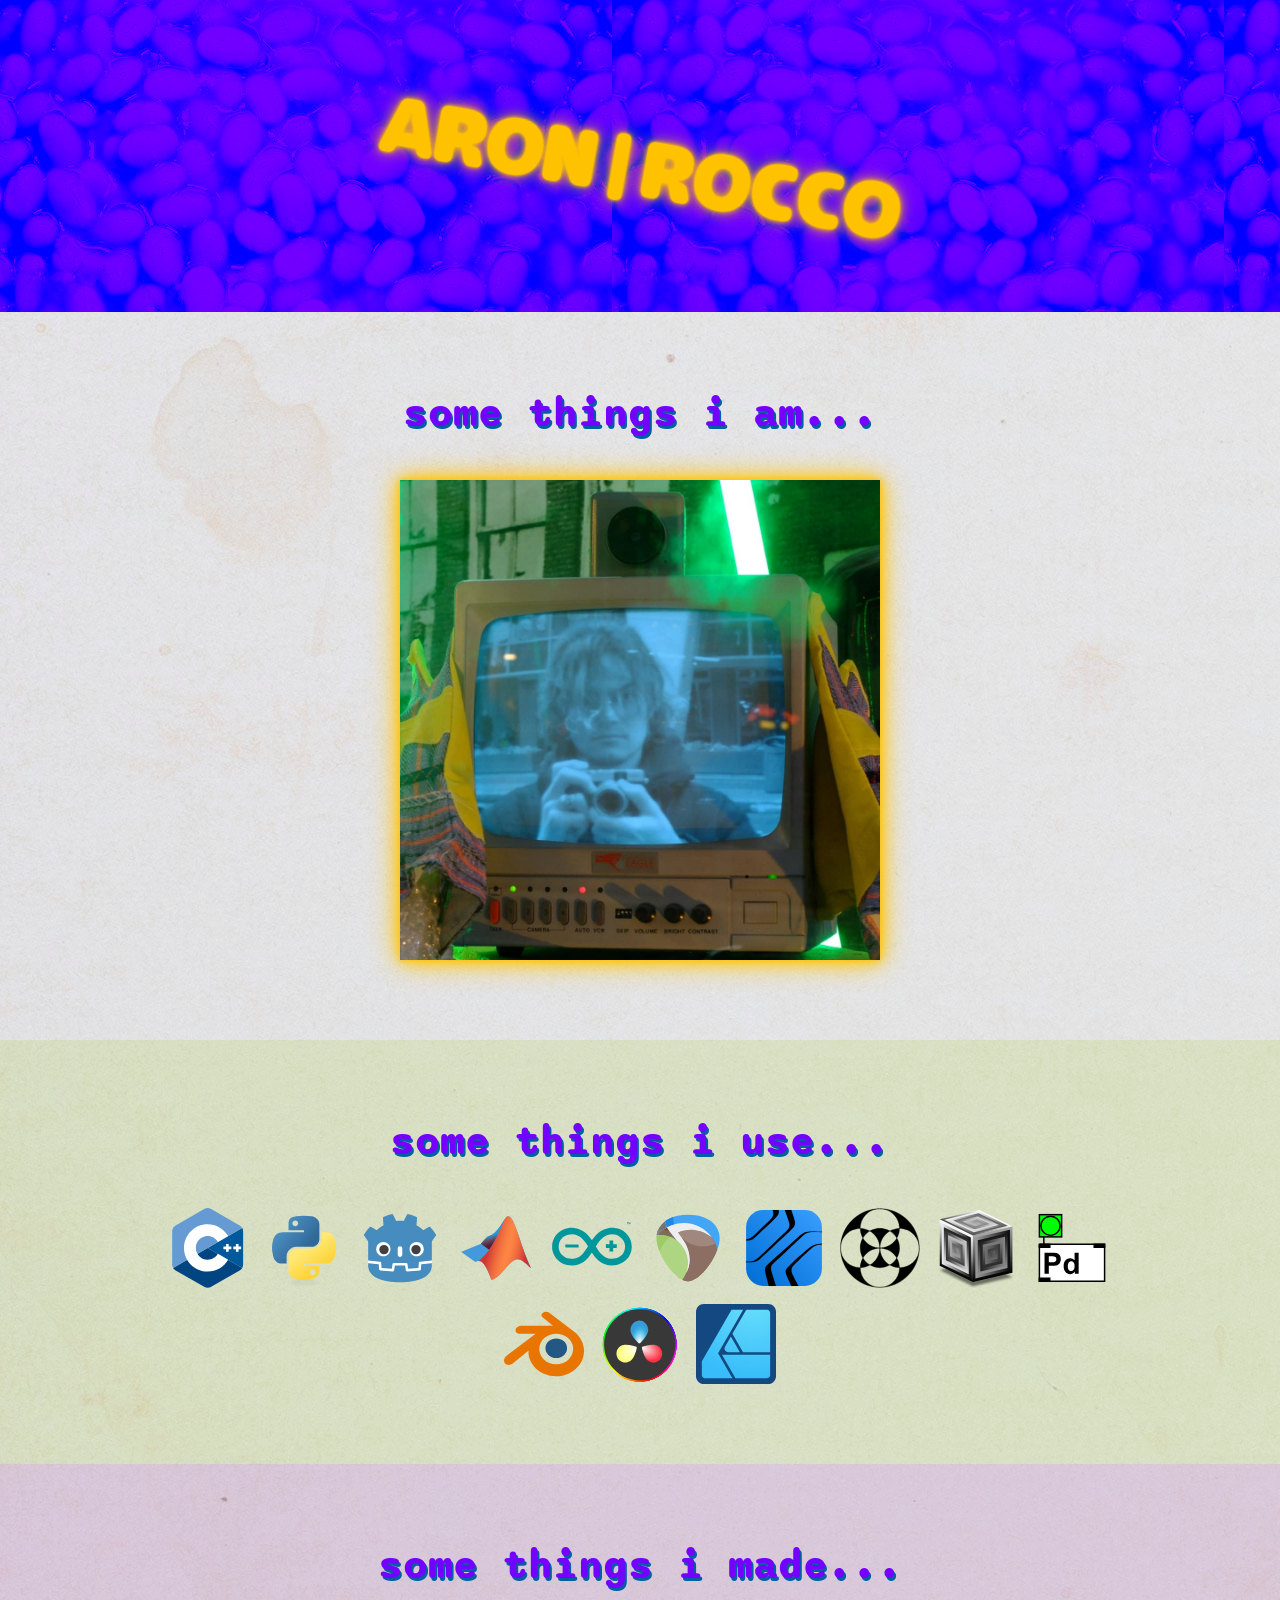
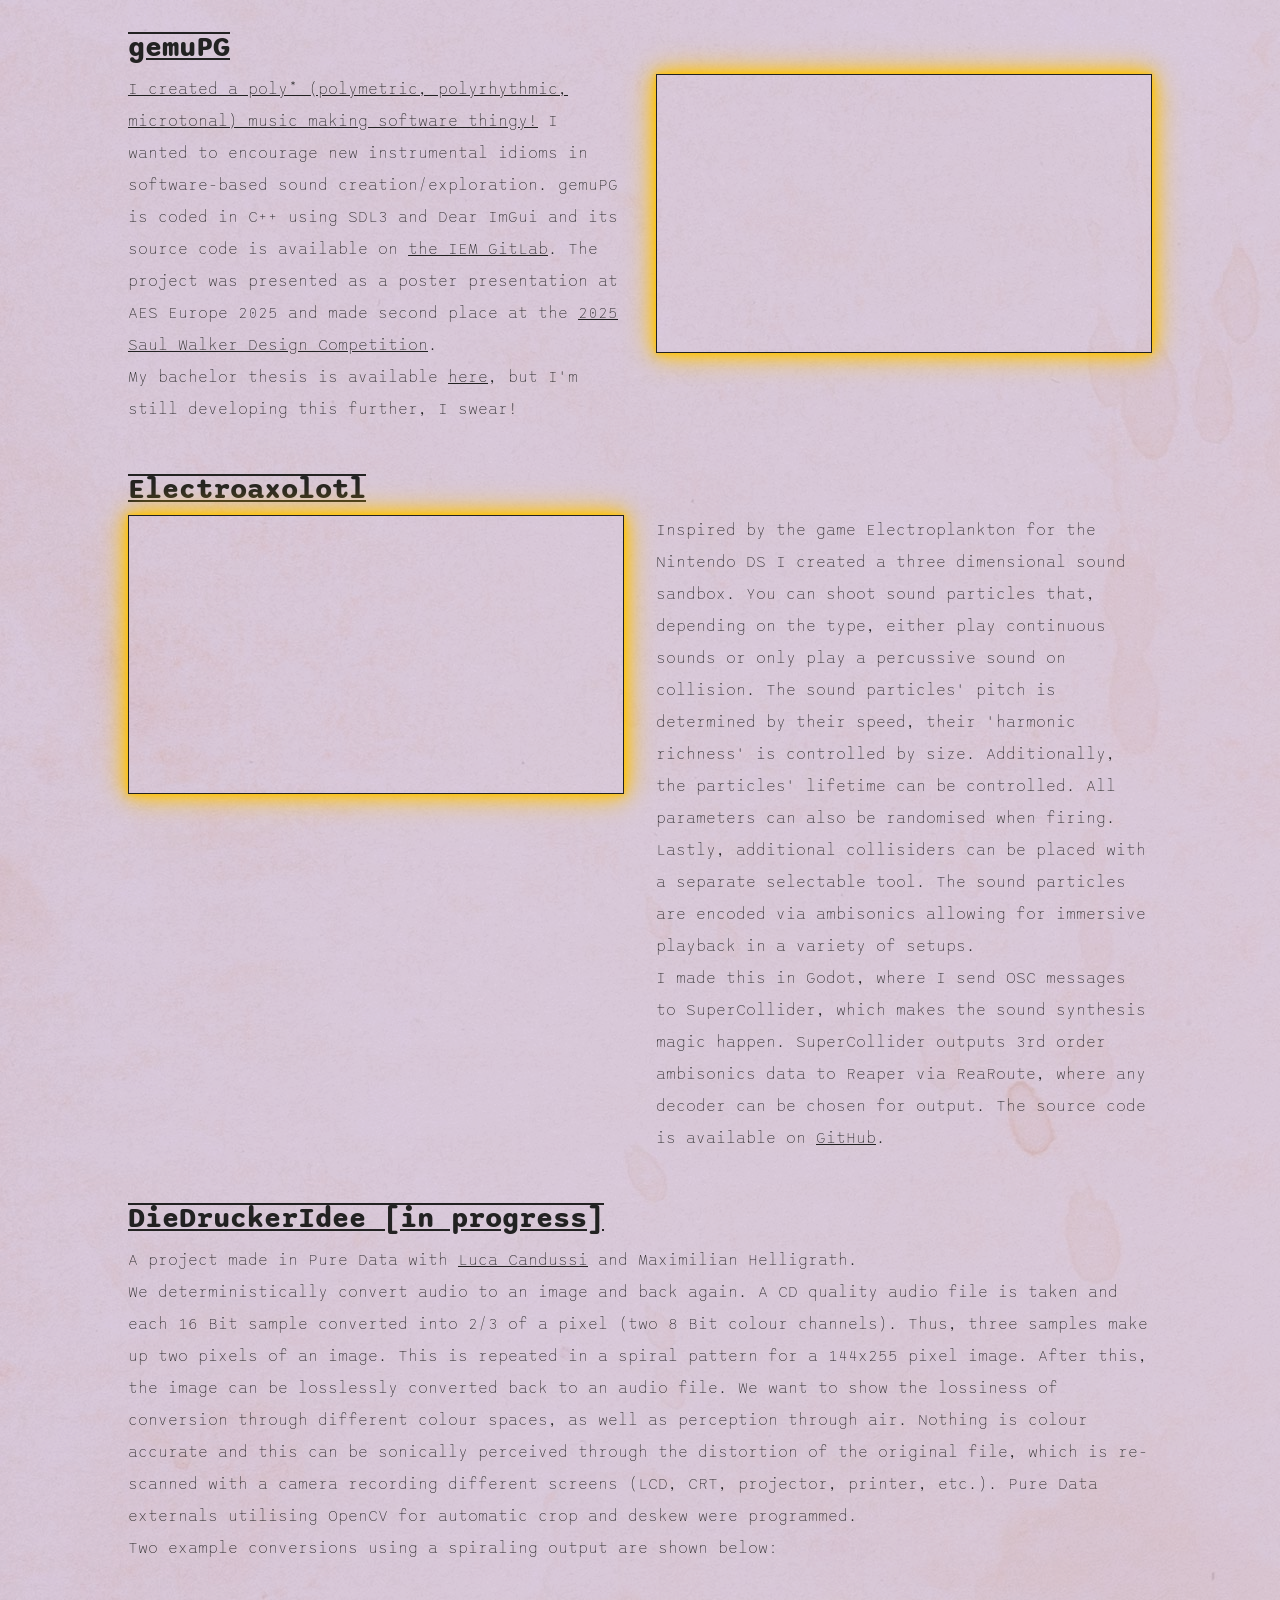
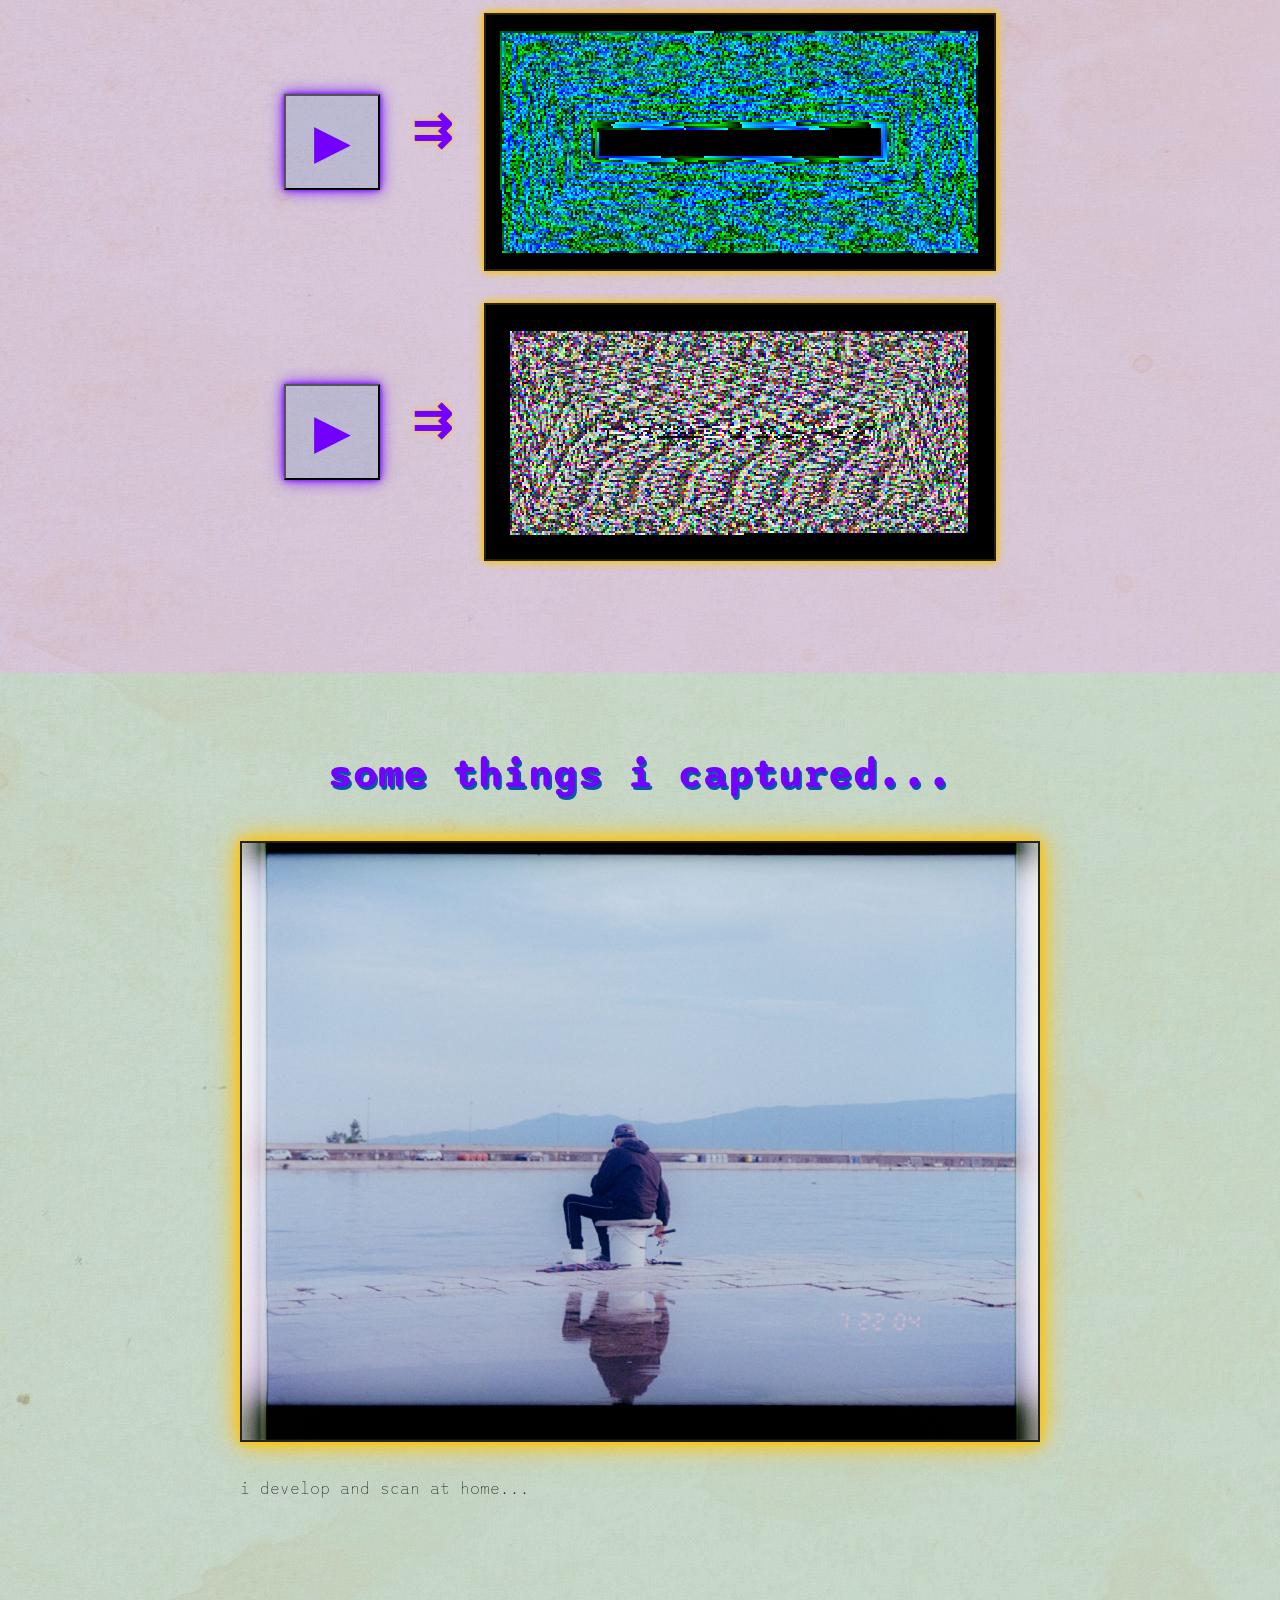
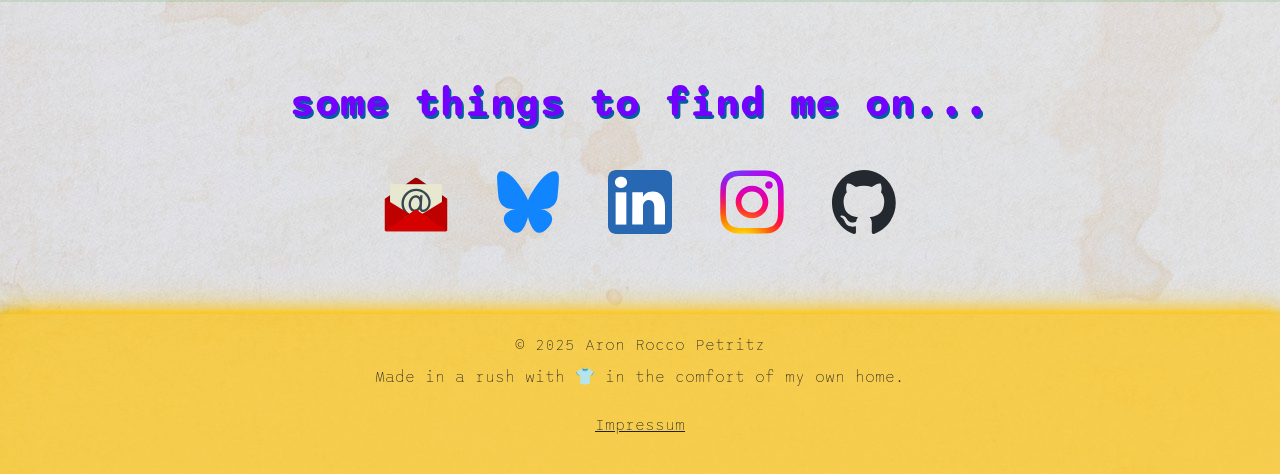
==== index.html @ f49c7c6c "diedruckeridee samples, impressum & other small visual changes" ====
<!DOCTYPE html>
<html lang="en">

<head>
    <meta charset="UTF-8" />
    <meta name="viewport" content="width=device-width, initial-scale=1, shrink-to-fit=no">

    <title>[ Aron | Rocco ]</title>

    <link rel="stylesheet" href="https://cdn.jsdelivr.net/npm/bootstrap@4.4.1/dist/css/bootstrap.min.css"
        integrity="sha384-Vkoo8x4CGsO3+Hhxv8T/Q5PaXtkKtu6ug5TOeNV6gBiFeWPGFN9MuhOf23Q9Ifjh" crossorigin="anonymous">
    <link rel="stylesheet" href="style.css">
    <link rel="icon" href="favicon.svg" sizes="any" type="image/svg+xml">

    <link rel="preload" as="image" href="fonts/RuskaDisplay-Regular.otf">
    <link rel="preload" as="image" href="fonts/sono/Sono-Bold.woff2">
    <link rel="preload" as="image" href="fonts/sono/Sono-SemiBold.woff2">
    <link rel="preload" as="image" href="fonts/sono/Sono-Regular.woff2">
    <link rel="preload" as="image" href="fonts/sono/Sono-ExtraLight.woff2">

    <link rel="preload" as="image" href="pictures/me/1.jpg">
    <link rel="preload" as="image" href="pictures/me/2.jpg">
    <link rel="preload" as="image" href="pictures/me/3.jpg">
    <link rel="preload" as="image" href="pictures/me/4.jpg">
    <link rel="preload" as="image" href="pictures/me/5.jpg">
    <link rel="preload" as="image" href="pictures/me/6.jpg">
    <link rel="preload" as="image" href="pictures/me/7.jpg">
    <link rel="preload" as="image" href="pictures/me/8.jpg">
</head>

<body>
    <header>
        <h1><a href="index.html">Aron | Rocco</a></h1>
    </header>

    <!-- <nav style="position:sticky; top:0; background:#fff; padding:10px 0; box-shadow:0 2px 4px rgba(0,0,0,0.05); text-align:center;">
        <a href="#cv" style="margin:0 15px;">CV</a>
        <a href="#projects" style="margin:0 15px;">Projects</a>
    </nav> -->

    <section class="segment" id="me">
        <h2>some things i am...</h2>
        <div style="position: relative; display: flex; justify-content: center;">
            <img id="me-img" src="pictures/me/1.jpg" alt="Aron Rocco">
            <div class="me-arrows-container">
                <img id="me-arrows" src="pictures/icons/arrows.svg" alt="arrows">
            </div>
        </div>
        <script> //TODO: get images automatically
            const images = [
                "pictures/me/1.jpg",
                "pictures/me/2.jpg",
                "pictures/me/3.jpg",
                "pictures/me/4.jpg",
                "pictures/me/5.jpg",
                "pictures/me/6.jpg",
                "pictures/me/7.jpg",
                "pictures/me/8.jpg"
            ];
            document.getElementById('me-img').onclick = function () {
                let current = this.src.split('/').pop();
                let next;
                do {
                    next = images[Math.floor(Math.random() * images.length)];
                } while (next.endsWith(current));
                this.src = next;
            };
        </script>
    </section>

    <section class="segment" id="cv">
        <h2>some things i use...</h2>
        <ul>
            <li class="skill"><img src="pictures/icons/skills/cpp.svg" alt="C++"><span class="tooltiptext"
                    style="white-space: nowrap;">C++</span>
            </li>
            <li class="skill"><img src="pictures/icons/skills/python.svg" alt="Python"><span
                    class="tooltiptext">Python</span></li>
            <li class="skill"><img src="pictures/icons/skills/godot.svg" alt="Godot"><span
                    class="tooltiptext">Godot</span></li>
            <li class="skill"><img src="pictures/icons/skills/matlab.svg" alt="Matlab"><span
                    class="tooltiptext">Matlab</span></li>
            <li class="skill"><img src="pictures/icons/skills/arduino.svg" alt="Microcontrollers"><span
                    class="tooltiptext">Microcontrollers</span></li>
            <li class="skill"><img src="pictures/icons/skills/reaper.svg" alt="Reaper"><span
                    class="tooltiptext">Reaper</span></li>
            <li class="skill"><img src="pictures/icons/skills/studioone7.svg" alt="Studio One"><span
                    class="tooltiptext">Studio One</span></li>
            <li class="skill"><img src="pictures/icons/skills/ambisonics.svg" alt="Ambisonics"><span
                    class="tooltiptext">Ambisonics</span></li>
            <li class="skill"><img src="pictures/icons/skills/supercollider.svg" alt="Supercollider"><span
                    class="tooltiptext">Supercollider</span></li>
            <li class="skill"><img src="pictures/icons/skills/puredata.svg" alt="Pure Data"><span class="tooltiptext"
                    style="white-space: nowrap;">Pure Data</span></li>
            <li class="skill"><img src="pictures/icons/skills/blender.svg" alt="Blender"><span
                    class="tooltiptext">Blender</span></li>
            <li class="skill"><img src="pictures/icons/skills/davinci.svg" alt="DaVinci Resolve"><span
                    class="tooltiptext">DaVinci Resolve</span></li>
            <li class="skill"><img src="pictures/icons/skills/affinity_designer.svg" alt="Affinity Software"><span
                    class="tooltiptext">Affinity Software</span></li>
        </ul>
    </section>

    <section class="segment" id="projects">

        <h2>some things i made...</h2>
        <div class="project">
            <h3><a href="https://git.iem.at/aronpetritz/gemupg/-/releases">gemuPG</a></h3>
            <div style="display: flex; flex-wrap: wrap; gap: 2em;">
                <div style="flex: 1 1 27.5rem;">
                    <p><a href="gemupg.html">I created a poly* (polymetric, polyrhythmic, microtonal) music making
                            software thingy!</a> I wanted
                        to
                        encourage new instrumental idioms in software-based sound creation/exploration. gemuPG is coded
                        in C++ using SDL3 and Dear ImGui and its source code is available on <a
                            href="https://git.iem.at/aronpetritz/gemupg/-/releases">the IEM GitLab</a>.
                        The project was presented as a poster presentation at AES Europe 2025 and made second place at
                        the <a
                            href="https://www.linkedin.com/posts/christoph-thompson-374b1710a_congratulations-to-the-winners-of-the-2025-activity-7345572937942409216-5oOI?utm_source=social_share_send&utm_medium=member_desktop_web&rcm=ACoAADt7FlgBUcxsUX4CF-ALYNQPVwczb7qtyss">2025
                            Saul Walker Design Competition</a>.<br>My bachelor thesis is available <a
                            href="documents/gemupg.pdf">here</a>, but I'm still developing this further, I
                        swear!
                    </p>
                </div>
                <div style="align-items: center; flex: 1 1 27.5rem;">
                    <iframe width="960" height="720"
                        src="https://www.youtube-nocookie.com/embed/ELWNNCeIu0Q?si=1z354XCZuFH2h3CD"
                        title="YouTube video player" frameborder="0"
                        style="max-width:100%; height:auto; aspect-ratio:16/9;"
                        allow="accelerometer; autoplay; clipboard-write; encrypted-media; gyroscope; picture-in-picture; web-share"
                        referrerpolicy="strict-origin-when-cross-origin" allowfullscreen></iframe>
                </div>
            </div>
        </div>

        <div class="project">
            <h3><a href="https://github.com/sly-roccoon/electroaxolotl">Electroaxolotl</a></h3>
            <div style="display: flex; flex-wrap: wrap; gap: 2em;">
                <div style="flex: 1 1 27.5rem;">
                    <iframe width="960" height="720"
                        src="https://www.youtube-nocookie.com/embed/7Afw6u8_qUI?si=CGcZGUEbt96hjOBR"
                        title="YouTube video player" frameborder="0"
                        style="max-width:100%; height:auto; aspect-ratio:16/9;"
                        allow="accelerometer; autoplay; clipboard-write; encrypted-media; gyroscope; picture-in-picture; web-share"
                        referrerpolicy="strict-origin-when-cross-origin" allowfullscreen></iframe>
                </div>
                <div style="flex: 1 1 27.5rem;">
                    <p>
                        Inspired by the game Electroplankton for the Nintendo DS I created a three dimensional sound
                        sandbox. You
                        can shoot sound particles that, depending on the type, either play continuous sounds or only
                        play a
                        percussive sound on collision. The sound particles' pitch is determined by their speed, their
                        'harmonic
                        richness' is controlled by size. Additionally, the particles' lifetime can be controlled. All
                        parameters can
                        also be randomised when firing. Lastly, additional collisiders can be placed with a separate
                        selectable
                        tool. The sound particles are encoded via ambisonics allowing for immersive playback in a
                        variety of setups.
                        <br>
                        I made this in Godot, where I send OSC messages to SuperCollider, which makes the sound
                        synthesis magic
                        happen. SuperCollider outputs 3rd order ambisonics data to Reaper via ReaRoute, where any
                        decoder can be
                        chosen for output. The source code is available on <a
                            href="https://github.com/sly-roccoon/electroaxolotl">GitHub</a>.
                    </p>
                </div>
            </div>
        </div>

        <div class="project">
            <h3>DieDruckerIdee [in progress]</h3>
            <p>
                A project made in Pure Data with <a href="https://youngzwiebelandthegemusebeat.github.io/">Luca
                    Candussi</a> and Maximilian
                Helligrath.<br>
                We deterministically convert audio to an image and back again. A CD quality audio file is taken and each
                16 Bit sample converted into 2/3 of a pixel (two 8 Bit colour channels). Thus, three samples make up two
                pixels of an image. This is repeated in a spiral pattern for a 144x255 pixel image. After this, the
                image can be losslessly converted back to an audio file. We want to show the lossiness of conversion
                through different colour spaces, as well as perception through air. Nothing is colour accurate and this
                can be sonically perceived through the distortion of the original file, which is re-scanned with a
                camera recording different screens (LCD, CRT, projector, printer, etc.).
                Pure Data externals utilising OpenCV for automatic crop and deskew were programmed.
                <br>Two example conversions using a spiraling output are shown below:
            </p>
            <br>
            <div class="druckeridee">
                <div>
                    <button onclick="this.nextElementSibling.play()">▶</button>
                    <audio src="media/druckeridee/input_cat.wav"></audio>
                </div>
                <div>
                    <p>⇉</p>
                </div>
                <div class="druckeridee-img" style="flex-basis: 50%">
                    <img src="media/druckeridee/input_cat_output.bmp" alt="Converted Image">
                </div>
            </div>
            <br>
            <div class="druckeridee">
                <div>
                    <button onclick="this.nextElementSibling.play()">▶</button>
                    <audio src="media/druckeridee/input_airhorn.wav"></audio>
                </div>
                <div>
                    <p>⇉</p>
                </div>
                <div class="druckeridee-img" style="flex-basis: 50%">
                    <img src="media/druckeridee/input_airhorn_output.bmp" alt="Converted Image">
                </div>
            </div>
        </div>
        </div>
    </section>

    <section class="segment" id="photos">
        <h2>some things i captured...</h2>
        <div style="display: flex; justify-content: center;">
            <div id="gallery" class="carousel custom-carousel" data-interval=false>
                <div class="carousel-inner bs5-carousel" class="carousel-control-next" href="#gallery" role="button"
                    data-slide="next">
                    <div class="carousel-item">
                        <img class="d-block custom-carousel" src="pictures/slideshow/000.jpg">
                    </div>
                    <div class="carousel-item active">
                        <img class="d-block custom-carousel" src="pictures/slideshow/001.jpg">
                    </div>
                    <div class="carousel-item">
                        <img class="d-block custom-carousel" src="pictures/slideshow/002.jpg">
                    </div>
                    <div class="carousel-item">
                        <img class="d-block custom-carousel" src="pictures/slideshow/003.jpg">
                    </div>
                    <div class="carousel-item">
                        <img class="d-block custom-carousel" src="pictures/slideshow/004.jpg">
                    </div>
                    <div class="carousel-item">
                        <img class="d-block custom-carousel" src="pictures/slideshow/005.jpg">
                    </div>
                    <div class="carousel-item">
                        <img class="d-block custom-carousel" src="pictures/slideshow/006.jpg">
                    </div>
                    <div class="carousel-item">
                        <img class="d-block custom-carousel" src="pictures/slideshow/007.jpg">
                    </div>
                    <div class="carousel-item">
                        <img class="d-block custom-carousel" src="pictures/slideshow/008.jpg">
                    </div>
                    <div class="carousel-item">
                        <img class="d-block custom-carousel" src="pictures/slideshow/009.jpg">
                    </div>
                    <div class="carousel-item">
                        <img class="d-block custom-carousel" src="pictures/slideshow/010.jpg">
                    </div>
                    <div class="carousel-item">
                        <img class="d-block custom-carousel" src="pictures/slideshow/011.jpg">
                    </div>
                    <div class="carousel-item">
                        <img class="d-block custom-carousel" src="pictures/slideshow/012.jpg">
                    </div>
                    <div class="carousel-item">
                        <img class="d-block custom-carousel" src="pictures/slideshow/013.jpg">
                    </div>
                    <div class="carousel-item">
                        <img class="d-block custom-carousel" src="pictures/slideshow/014.jpg">
                    </div>
                    <div class="carousel-item">
                        <img class="d-block custom-carousel" src="pictures/slideshow/015.jpg">
                    </div>
                    <div class="carousel-item">
                        <img class="d-block custom-carousel" src="pictures/slideshow/016.jpg">
                    </div>
                    <div class="carousel-item">
                        <img class="d-block custom-carousel" src="pictures/slideshow/017.jpg">
                    </div>
                    <div class="carousel-item">
                        <img class="d-block custom-carousel" src="pictures/slideshow/018.jpg">
                    </div>
                    <div class="carousel-item">
                        <img class="d-block custom-carousel" src="pictures/slideshow/019.jpg">
                    </div>
                    <div class="carousel-item">
                        <img class="d-block custom-carousel" src="pictures/slideshow/020.jpg">
                    </div>
                    <div class="carousel-item">
                        <img class="d-block custom-carousel" src="pictures/slideshow/021.jpg">
                    </div>
                    <div class="carousel-item">
                        <img class="d-block custom-carousel" src="pictures/slideshow/022.jpg">
                    </div>
                    <div class="carousel-item">
                        <img class="d-block custom-carousel" src="pictures/slideshow/023.jpg">
                    </div>
                    <div class="carousel-item">
                        <img class="d-block custom-carousel" src="pictures/slideshow/024.jpg">
                    </div>
                    <div class="carousel-item">
                        <img class="d-block custom-carousel" src="pictures/slideshow/025.jpg">
                    </div>
                    <div class="carousel-item">
                        <img class="d-block custom-carousel" src="pictures/slideshow/026.jpg">
                    </div>
                    <div class="carousel-item">
                        <img class="d-block custom-carousel" src="pictures/slideshow/027.jpg">
                    </div>
                </div>

                <a class="carousel-control-prev" href="#gallery" role="button" data-slide="prev">
                    <p class="gallery-arrow">
                        <- </p>
                            <span class="sr-only">Previous</span>
                </a>
                <a class="carousel-control-next" href="#gallery" role="button" data-slide="next">
                    <p class="gallery-arrow">-></p>
                    <span class="sr-only">Next</span>
                </a>
                <br>
                <p>i develop and scan at home...</p>
            </div>
        </div>

    </section>

    <section class="segment" id="contact">
        <h2>some things to find me on...</h2>

        <ul>
            <li><a target="_blank" href="mailto:info@aronrocco.at"><img src=" pictures/icons/socials/email.svg"
                        alt="Email"></a></li>
            <li><a target="_blank" href="https://bsky.app/profile/sly-roccoon.bsky.social"><img
                        src=" pictures/icons/socials/bsky.svg" alt="Bluesky"></a></li>
            <li><a target="_blank" href="https://www.linkedin.com/in/aron-rocco-petritz-47425123a/"><img
                        src=" pictures/icons/socials/linkedin.svg" alt="LinkedIn"></a></li>
            <li><a target="_blank" href="https://www.instagram.com/sly_roccoon/"><img
                        src=" pictures/icons/socials/instagram.svg" alt="Instagram"></a></li>
            <li><a target="_blank" href="https://github.com/sly-roccoon"><img src="pictures/icons/socials/github.svg"
                        alt="GitHub"></a></li>
        </ul>

    </section>


    <footer>
        <p>© 2025 Aron Rocco Petritz
            <br>
            Made in a rush with <span id="random-emoji"></span> in the comfort of my own home.
        </p>
        <script>
            // Generate a random emoji using Unicode ranges for common emojis
            function getRandomEmoji() {
                // Range for emojis: 0x1F300 - 0x1F6FF (Miscellaneous Symbols and Pictographs)
                const min = 0x1F300;
                const max = 0x1F6FF;
                let codePoint;
                do {
                    codePoint = Math.floor(Math.random() * (max - min + 1)) + min;
                } while (!String.fromCodePoint(codePoint).match(/\p{Emoji}/u));
                return String.fromCodePoint(codePoint);
            }
            document.getElementById('random-emoji').textContent = getRandomEmoji();
        </script>
        <p><a href="impressum.html">Impressum</a></p>
    </footer>


    <script src="https://code.jquery.com/jquery-3.4.1.slim.min.js"
        integrity="sha384-J6qa4849blE2+poT4WnyKhv5vZF5SrPo0iEjwBvKU7imGFAV0wwj1yYfoRSJoZ+n"
        crossorigin="anonymous"></script>
    <script src="https://cdn.jsdelivr.net/npm/popper.js@1.16.0/dist/umd/popper.min.js"
        integrity="sha384-Q6E9RHvbIyZFJoft+2mJbHaEWldlvI9IOYy5n3zV9zzTtmI3UksdQRVvoxMfooAo"
        crossorigin="anonymous"></script>
    <script src="https://cdn.jsdelivr.net/npm/bootstrap@4.4.1/dist/js/bootstrap.min.js"
        integrity="sha384-wfSDF2E50Y2D1uUdj0O3uMBJnjuUD4Ih7YwaYd1iqfktj0Uod8GCExl3Og8ifwB6"
        crossorigin="anonymous"></script>
</body>

</html>
---- style.css ----
html,
body {
    overflow-x: hidden;
}

/* Basic CSS Template */

@font-face {
    font-family: 'Ruska Display';
    src: url('fonts/RuskaDisplay-Regular.otf') format('opentype');
    font-weight: normal;
    font-style: normal;
}

@font-face {
    font-family: 'Sono';
    src: url('fonts/sono/Sono-SemiBold.woff2') format('woff2');
    font-weight: normal;
    font-style: normal;
}

@font-face {
    font-family: 'Sono';
    src: url('fonts/sono/Sono-ExtraLight.woff2') format('woff2');
    font-weight: lighter;
    font-style: normal;
}

@font-face {
    font-family: 'Sono';
    src: url('fonts/sono/Sono-Bold.woff2') format('woff2');
    font-weight: bold;
    font-style: normal;
}

header {
    text-align: center;
    width: 100%;
    padding: 8em 0 5em 0;
    background: #7300ff;
    color: #ffc200;

    background-image: url('textures/baked_beans.jpg');
    background-blend-mode: color-burn;
}

header h1 {
    font-family: 'Ruska Display', serif;
    font-size: 5em;
    opacity: 0.5;
    color: #ffc200;
    text-shadow: #ffc200 0 0 2px, #ffc200 0 0 2px, #ffc200 0 0 2px;
    text-decoration-line: none;

    animation-name: flicker, tilt;
    animation-duration: 3s, 15s;
    animation-iteration-count: 1, infinite;
    animation-fill-mode: forwards, both;
    animation-timing-function: none, ease-in-out;
    animation-direction: normal, alternate;
    animation-delay: 1s, 3s;
    /* animation: flicker 3s forwards;
    animation: tilt 20s infinite ease-in-out alternate; */
}

@keyframes tilt {
    0% {
        transform: rotate(-10deg);
    }

    100% {
        transform: rotate(10deg);
    }
}

@keyframes flicker {
    0% {
        opacity: 0.5;
        text-shadow: #ffc200 0 0 2px, #ffc200 0 0 2px, #ffc200 0 0 2px;
    }

    5% {
        opacity: 1;
        text-shadow: #ffc200 0 0 2px, #ffc200 0 0 5px, #ffc200 0 0 15px;
    }

    17.5% {
        opacity: 0.5;
        text-shadow: #ffc200 0 0 2px, #ffc200 0 0 2px, #ffc200 0 0 2px;
    }

    35% {
        opacity: 0.5;
        text-shadow: #ffc200 0 0 2px, #ffc200 0 0 2px, #ffc200 0 0 2px;
    }

    37.5% {
        opacity: 1;
        text-shadow: #ffc200 0 0 2px, #ffc200 0 0 5px, #ffc200 0 0 15px;
    }

    55% {
        opacity: 0.5;
        text-shadow: #ffc200 0 0 2px, #ffc200 0 0 2px, #ffc200 0 0 2px;
    }

    60% {
        opacity: 1;
        text-shadow: #ffc200 0 0 2px, #ffc200 0 0 5px, #ffc200 0 0 15px;
    }

    70% {
        opacity: 0.5;
        text-shadow: #ffc200 0 0 2px, #ffc200 0 0 2px, #ffc200 0 0 2px;
    }

    75% {
        opacity: 0.5;
        text-shadow: #ffc200 0 0 2px, #ffc200 0 0 2px, #ffc200 0 0 2px;
    }

    80% {
        opacity: 1;
        text-shadow: #ffc200 0 0 10px, #ffc200 0 0 15px, #ffc200 0 0 30px;
    }

    100% {
        opacity: 1;
        text-shadow: #ffc200 0 0 2px, #ffc200 0 0 5px, #ffc200 0 0 15px;
    }
}

h2 {
    font-family: 'Sono', sans-serif;
    font-weight: bold;
    text-align: center;
    font-size: 2.5em;
    color: #7400FF;
    margin-bottom: 1em;

    text-shadow: #005fa3 2px 3px;
}

h3 {
    font-family: 'Sono', sans-serif;
    font-weight: bold;
    text-decoration: overline underline;
}

.segment {
    padding: 5em;
    font-family: 'Sono', sans-serif;
    font-weight: normal;

    padding-top: 5em;
    padding-left: 10%;
    padding-right: 10%;
}

body {
    font-family: 'Sono', sans-serif;
    margin: 0;
    background-color: #bbbbbbff;
    background-image: url('textures/coffee.jpg');
    background-blend-mode: overlay;
    color: #222;
    line-height: 2;
}

#me-img {
    width: min(30rem, 100%);
    height: auto;
    cursor: pointer;
    display: block;
    margin-left: auto;
    margin-right: auto;

    /* border: 1px solid #222; */
    box-shadow: #ffc200 0 0 5px, #ffc200 0 0 15px, #ffc200 0 0 30px;
}

#me-img:hover+#me-arrows {
    opacity: 1;
}

#me-img:active {
    transform: rotate(360deg);
    transition: .5s ease-out;
}

#me-img:active+#me-arrows {
    opacity: 1;
    transition: opacity 5s ease-out;
}


.me-arrows-container {
    position: absolute;
    top: 50%;
    left: 50%;
    transform: translate(-50%, -50%);
    width: min(50rem, 150%);
    min-width: unset;
    height: auto;
    overflow: hidden;
    pointer-events: none;
    display: flex;
    justify-content: center;
    align-items: center;
}

#me-arrows {
    width: 100%;
    height: auto;
    object-fit: contain;
    display: block;
    opacity: 0;
}

#me-img:hover+.me-arrows-container #me-arrows,
#me-img:active+.me-arrows-container #me-arrows {
    opacity: 1;
}

iframe {
    border: 1px solid #222;
    box-shadow: #ffc200 0 0 5px, #ffc200 0 0 15px, #ffc200 0 0 30px;
}

#cv {
    background-color: #aacc3330;

    ul {
        display: flex;
        flex-direction: row;
        gap: 1em;
        flex-wrap: wrap;
        justify-content: center;
        align-items: center;
        padding: 0;
        margin: 0 auto;
    }

    li {
        display: inline-block;
        /* Allows wrapping in flex container */
        width: 5em;
        height: 5em;
        border-radius: 10%;
        overflow: wrap;
    }

    img {
        width: 100%;
        height: 100%;
        object-fit: cover;
    }
}

.skill {
    position: relative;
    display: inline-block;
}

.skill .tooltiptext {
    visibility: hidden;
    background-color: #ffc200;
    font-weight: normal;
    color: #7400ff;
    text-align: center;
    border-radius: .5em;
    padding: .25em 1em;
    /* Position the tooltip */
    position: absolute;
    z-index: 1;

    top: 125%;
    left: 50%;
    transform: translateX(-50%);
}

.skill:hover .tooltiptext {
    visibility: visible;
}

#projects {
    background-color: #aa55aa30;
}

#impressum {
    width: 50%;
    align-items: center;

    p {
        text-align: center;
        text-decoration-line: overline underline;
        text-decoration-style: wavy;
        text-decoration-color: #ffc200;
        text-decoration-thickness: 1pt;
    }
}

.project {
    margin-bottom: 2em;
}

.druckeridee {
    display: flex;
    flex-wrap: wrap;
    justify-content: center;
    align-items: center;
    align-content: space-between;
    gap: 2em;

    div {
        display: flex;

        button {
            width: 2em;
            height: 2em;
            font-size: 3em;
            background-color: #005fa320;
            color: #7300ff;
            box-shadow: #7300ff 0 0 5px, #7300ff 0 0 15px;
        }

        audio {
            display: none
        }

        p {
            font-size: 3em;
            font-weight: bold;
            color: #7400ff;
            text-shadow: #ffc200 0 0 5px;
        }

        img {
            width: 100%;
            height: auto;
            image-rendering: pixelated;
            border: 2px solid #222;
            box-shadow: #ffc200 0 0 2px, #ffc200 0 0 5px, #ffc200 0 0 10px;
        }
    }
}

#photos {
    background-color: #55aa5530;
    align-items: center;
}

.gallery-arrow {
    font-weight: bold;
    color: #7400FF;
    opacity: 0;
    text-shadow: 0 0 8px #000, 0 0 2px #000;
    cursor: pointer;
    mix-blend-mode: saturation;
}

.carousel-inner {

    border: 2px solid #222;
    box-shadow: #ffc200 0 0 5px, #ffc200 0 0 15px, #ffc200 0 0 30px;
}

.custom-carousel:hover {
    .gallery-arrow {
        opacity: 1;
        transition: opacity 0.1s ease-in-out;
    }
}

#contact {
    ul {
        display: flex;
        flex-direction: row;
        gap: 3em;
        flex-wrap: wrap;
        justify-content: center;
        align-items: center;
        padding: 0;
        margin: 0 auto;
    }

    li {
        display: inline-block;
        /* Allows wrapping in flex container */
        width: 4em;
        height: 4em;
        overflow: wrap;
    }

    img {
        width: 100%;
        height: 100%;
        object-fit: fill;
    }
}

a {
    color: #222;
    text-decoration: underline;
}

a:hover {
    color: #55ff00;
    text-decoration: underline;
    text-decoration-color: #222;
}

h1 {
    a {
        color: #ffc200;
        text-decoration: none;
    }

    a:hover {
        color: #ffc200;
        text-decoration: none;
    }
}

.custom-carousel {
    width: min(50rem, 100%);
    height: auto;
    cursor: pointer;
}

footer {
    text-align: center;
    font-weight: normal;
    padding: 1rem;
    background: #ffc200aa;
    color: #222222;
    box-shadow: #ffc200 0 0 5px, #ffc200 0 0 15px, #ffc200 0 0 30px;
}
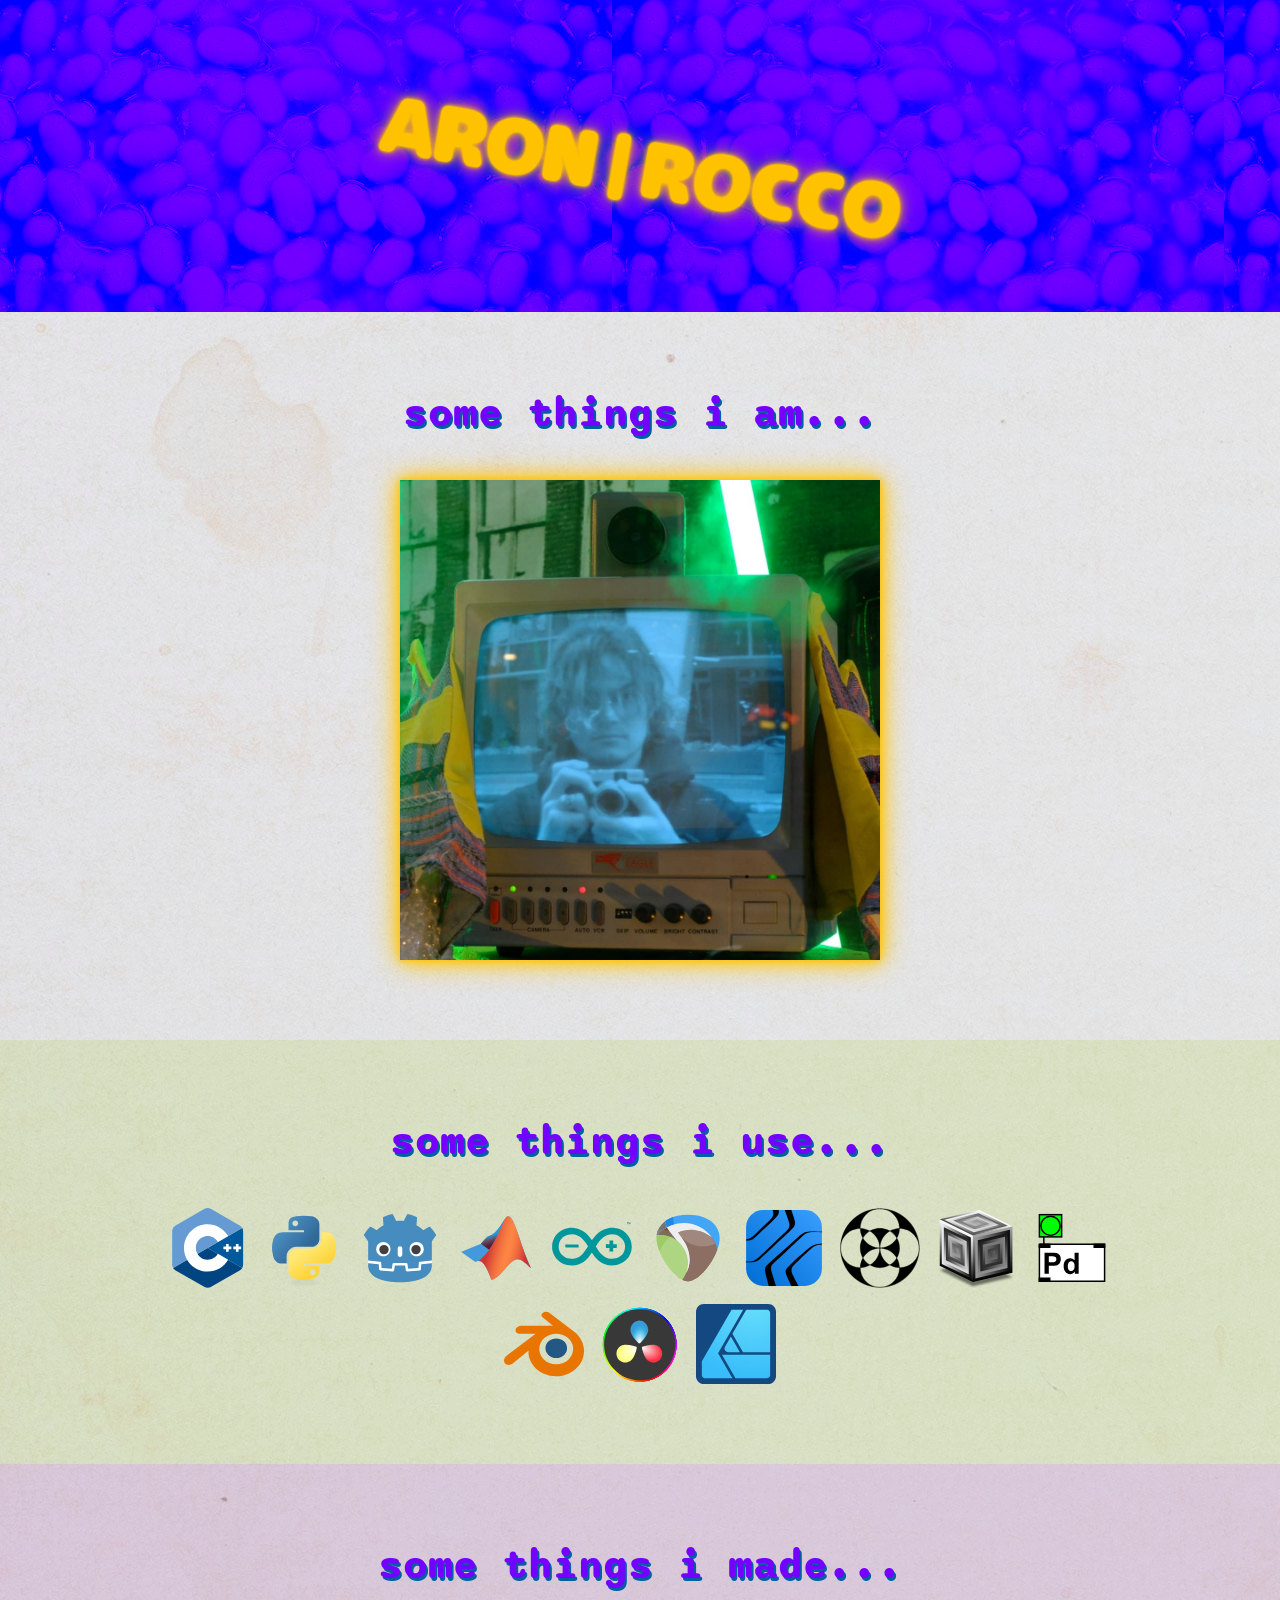
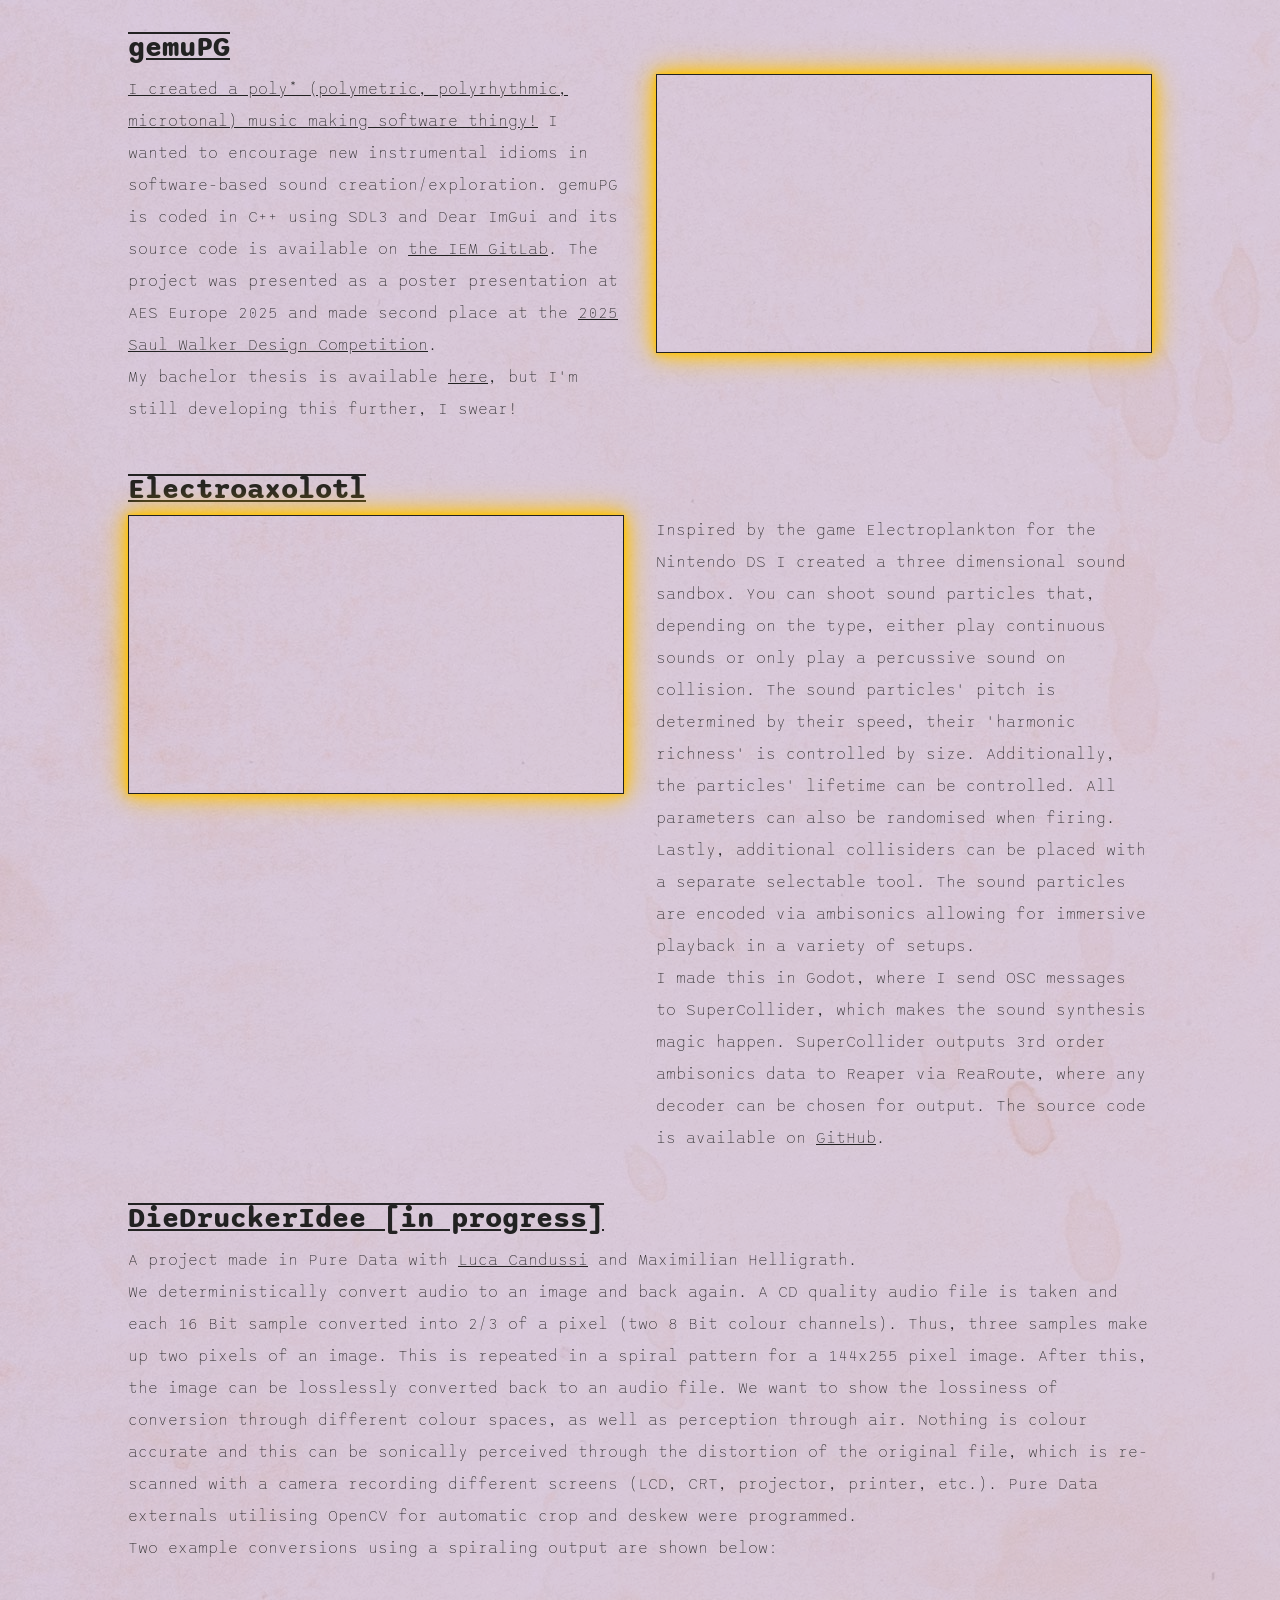
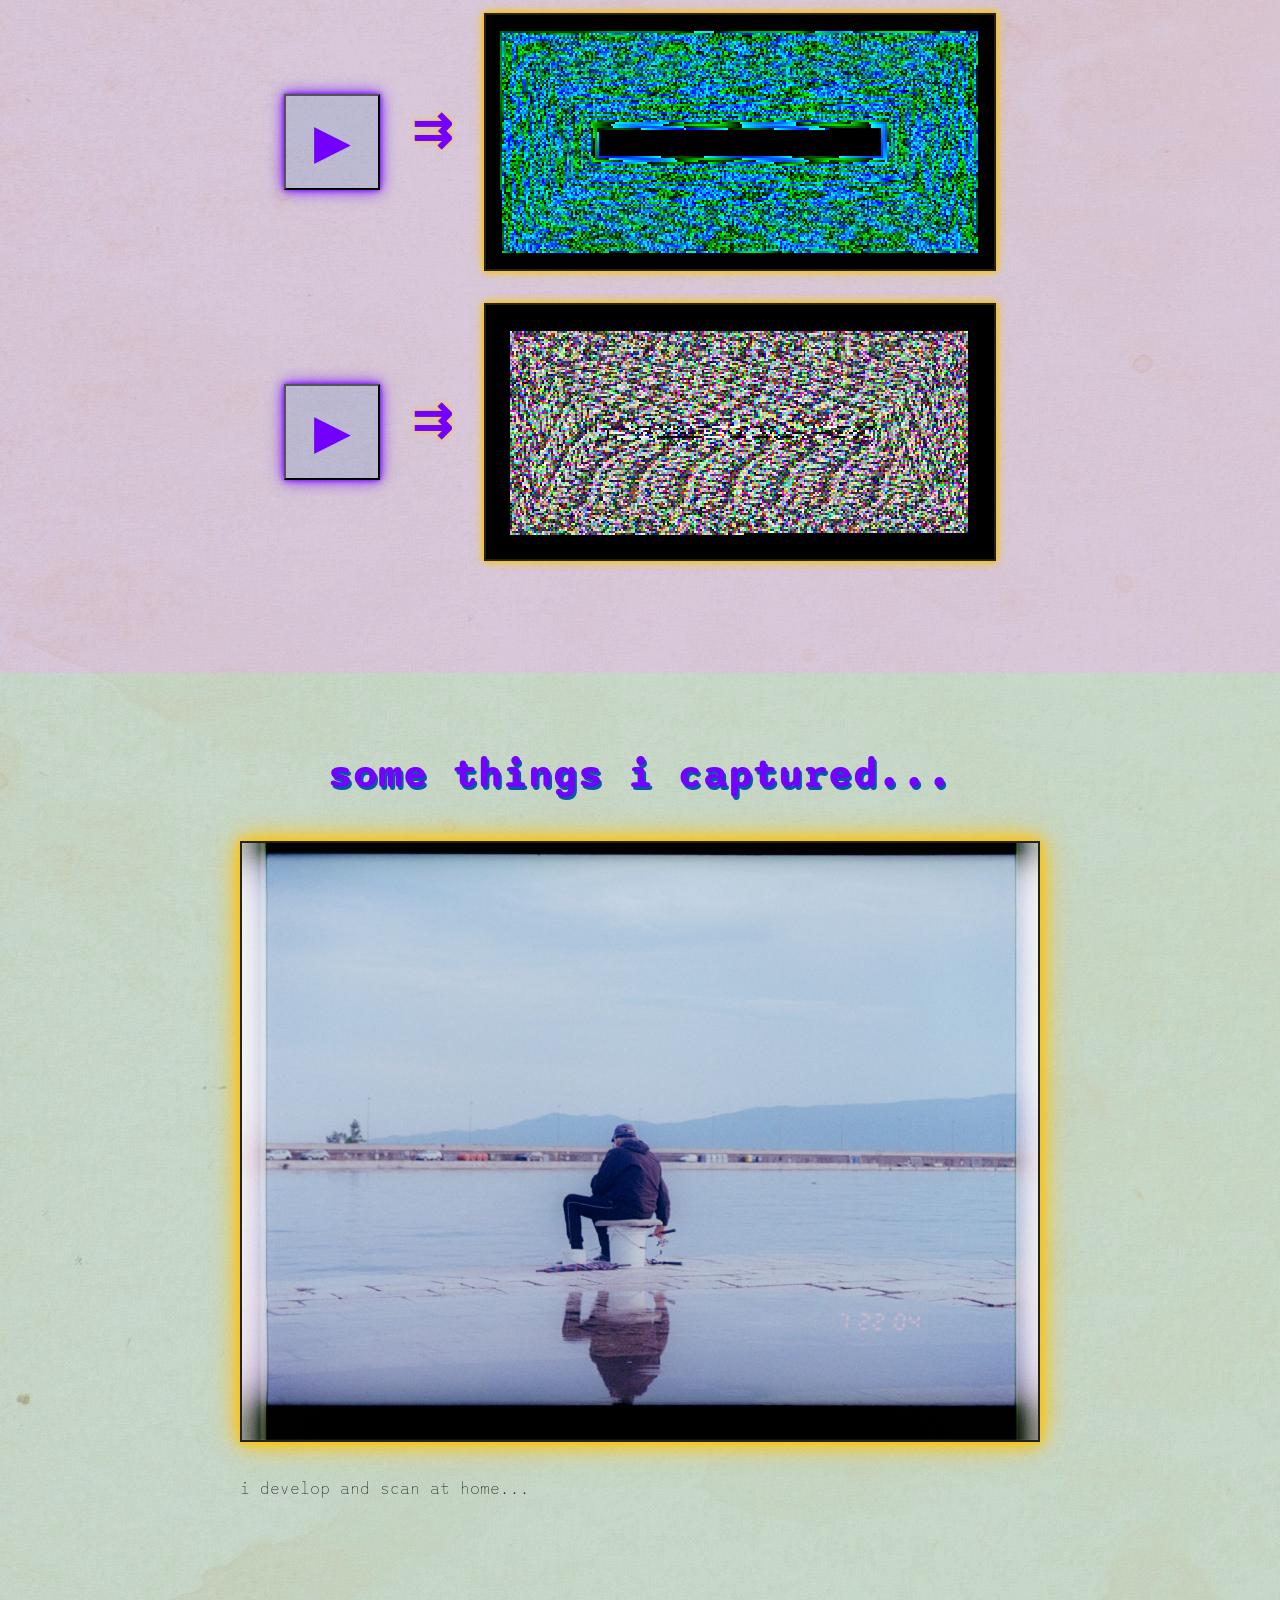
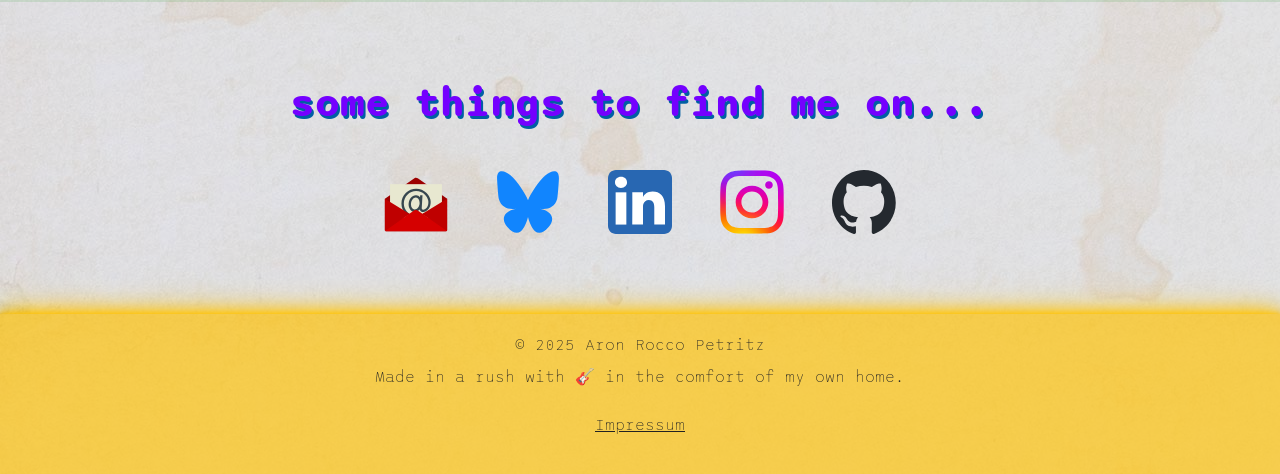
==== commit 9ae4530b: "updated webasm gemupg page and added more me pics" ====
--- a/index.html
+++ b/index.html
@@ -46,7 +46,7 @@
                 <img id="me-arrows" src="pictures/icons/arrows.svg" alt="arrows">
             </div>
         </div>
-        <script> //TODO: get images automatically
+        <script>
             const images = [
                 "pictures/me/1.jpg",
                 "pictures/me/2.jpg",
@@ -55,7 +55,10 @@
                 "pictures/me/5.jpg",
                 "pictures/me/6.jpg",
                 "pictures/me/7.jpg",
-                "pictures/me/8.jpg"
+                "pictures/me/8.jpg",
+                "pictures/me/9.jpg",
+                "pictures/me/10.jpg",
+                "pictures/me/11.jpg"
             ];
             document.getElementById('me-img').onclick = function () {
                 let current = this.src.split('/').pop();
@@ -310,11 +313,11 @@
 
                 <a class="carousel-control-prev" href="#gallery" role="button" data-slide="prev">
                     <p class="gallery-arrow">
-                        <- </p>
-                            <span class="sr-only">Previous</span>
+                        ⇐</p>
+                    <span class="sr-only">Previous</span>
                 </a>
                 <a class="carousel-control-next" href="#gallery" role="button" data-slide="next">
-                    <p class="gallery-arrow">-></p>
+                    <p class="gallery-arrow">⇒</p>
                     <span class="sr-only">Next</span>
                 </a>
                 <br>
--- a/style.css
+++ b/style.css
@@ -352,11 +352,13 @@
 
 .gallery-arrow {
     font-weight: bold;
+    font-size: xx-large;
     color: #7400FF;
     opacity: 0;
     text-shadow: 0 0 8px #000, 0 0 2px #000;
     cursor: pointer;
     mix-blend-mode: saturation;
+    text-decoration: none;
 }
 
 .carousel-inner {
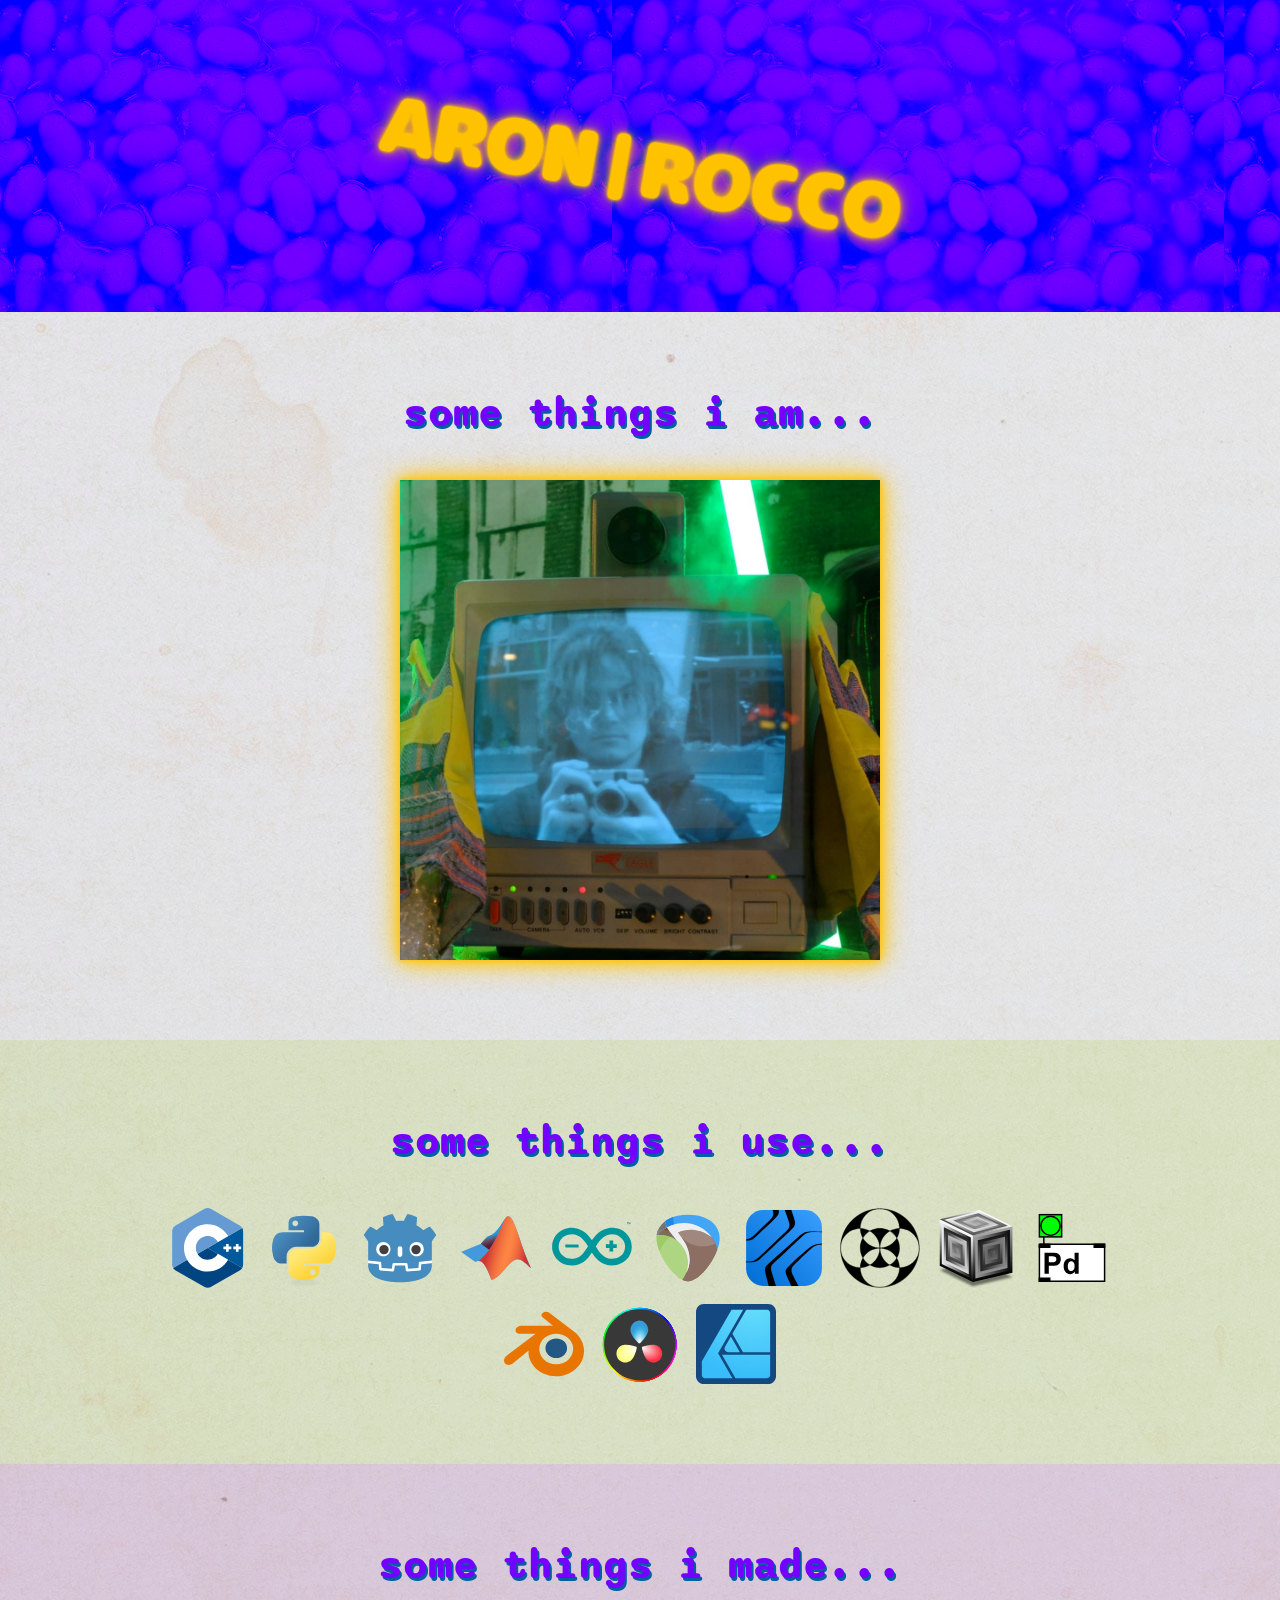
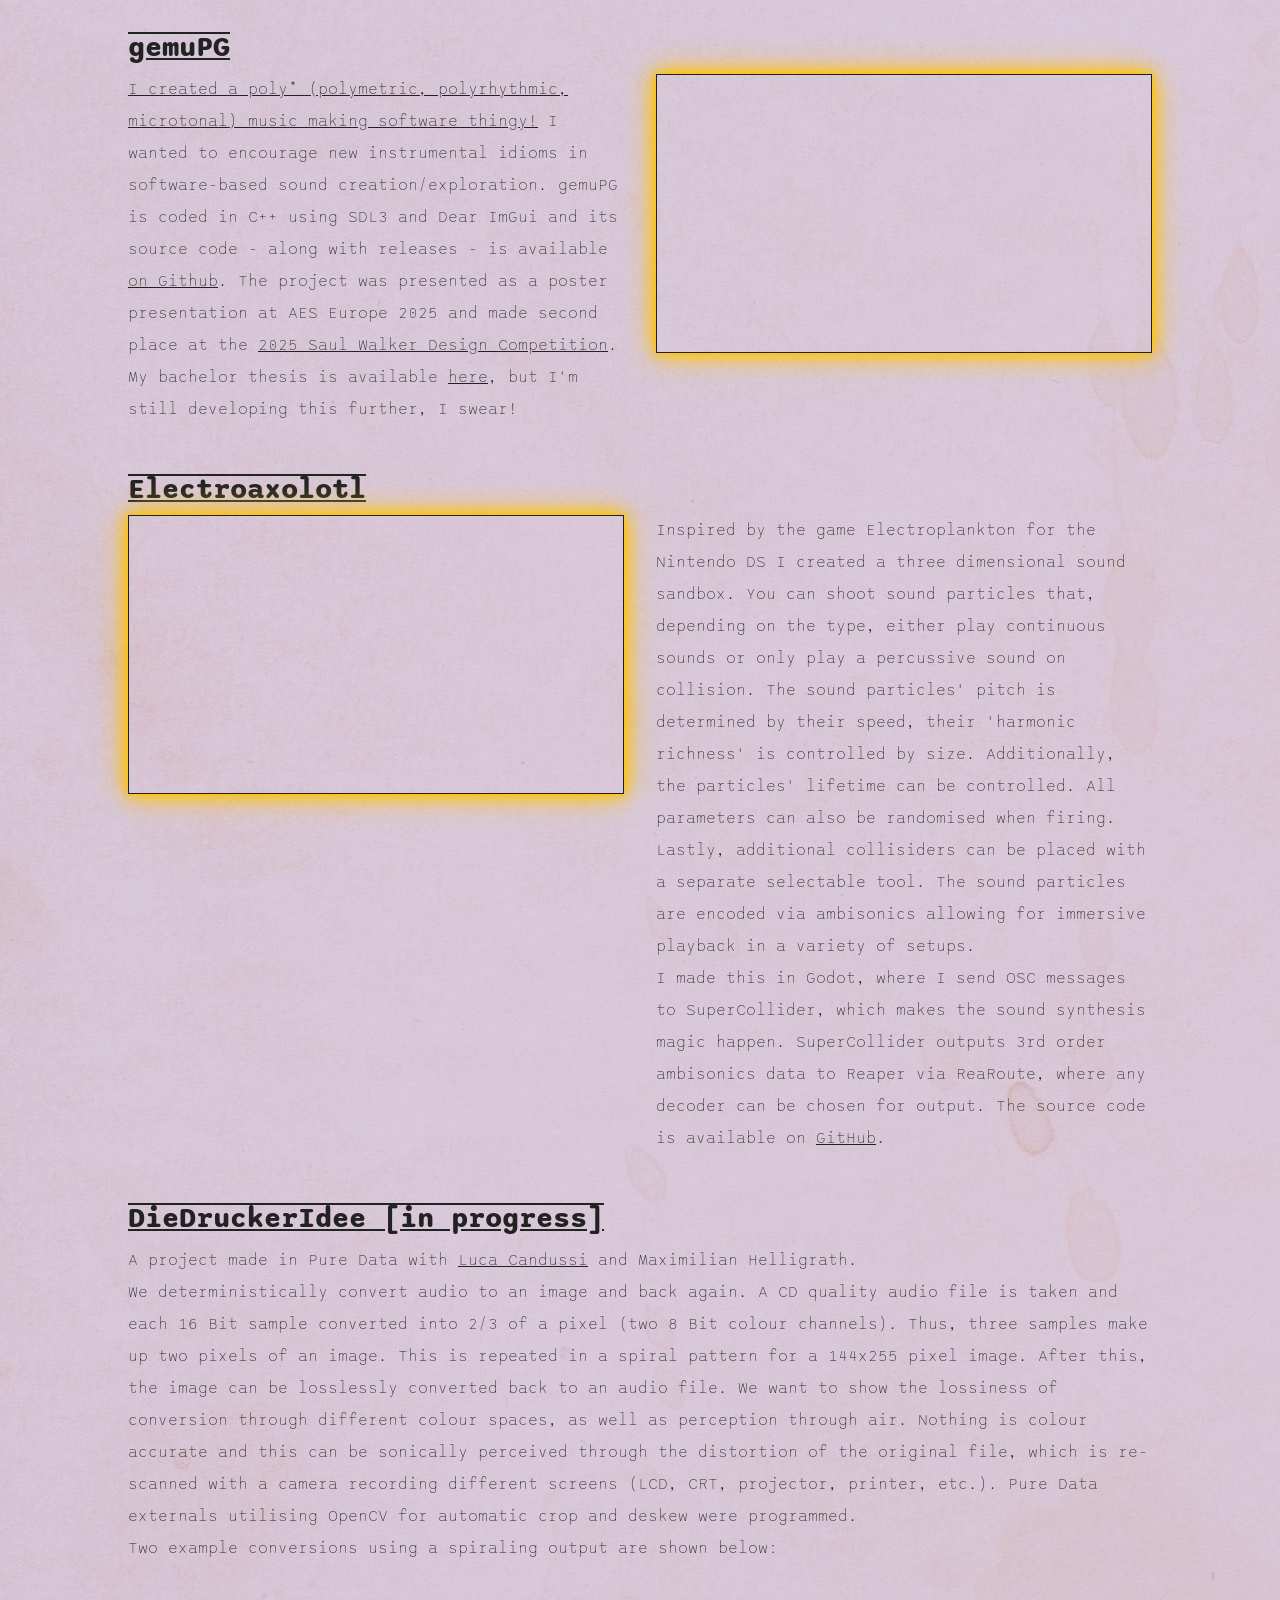
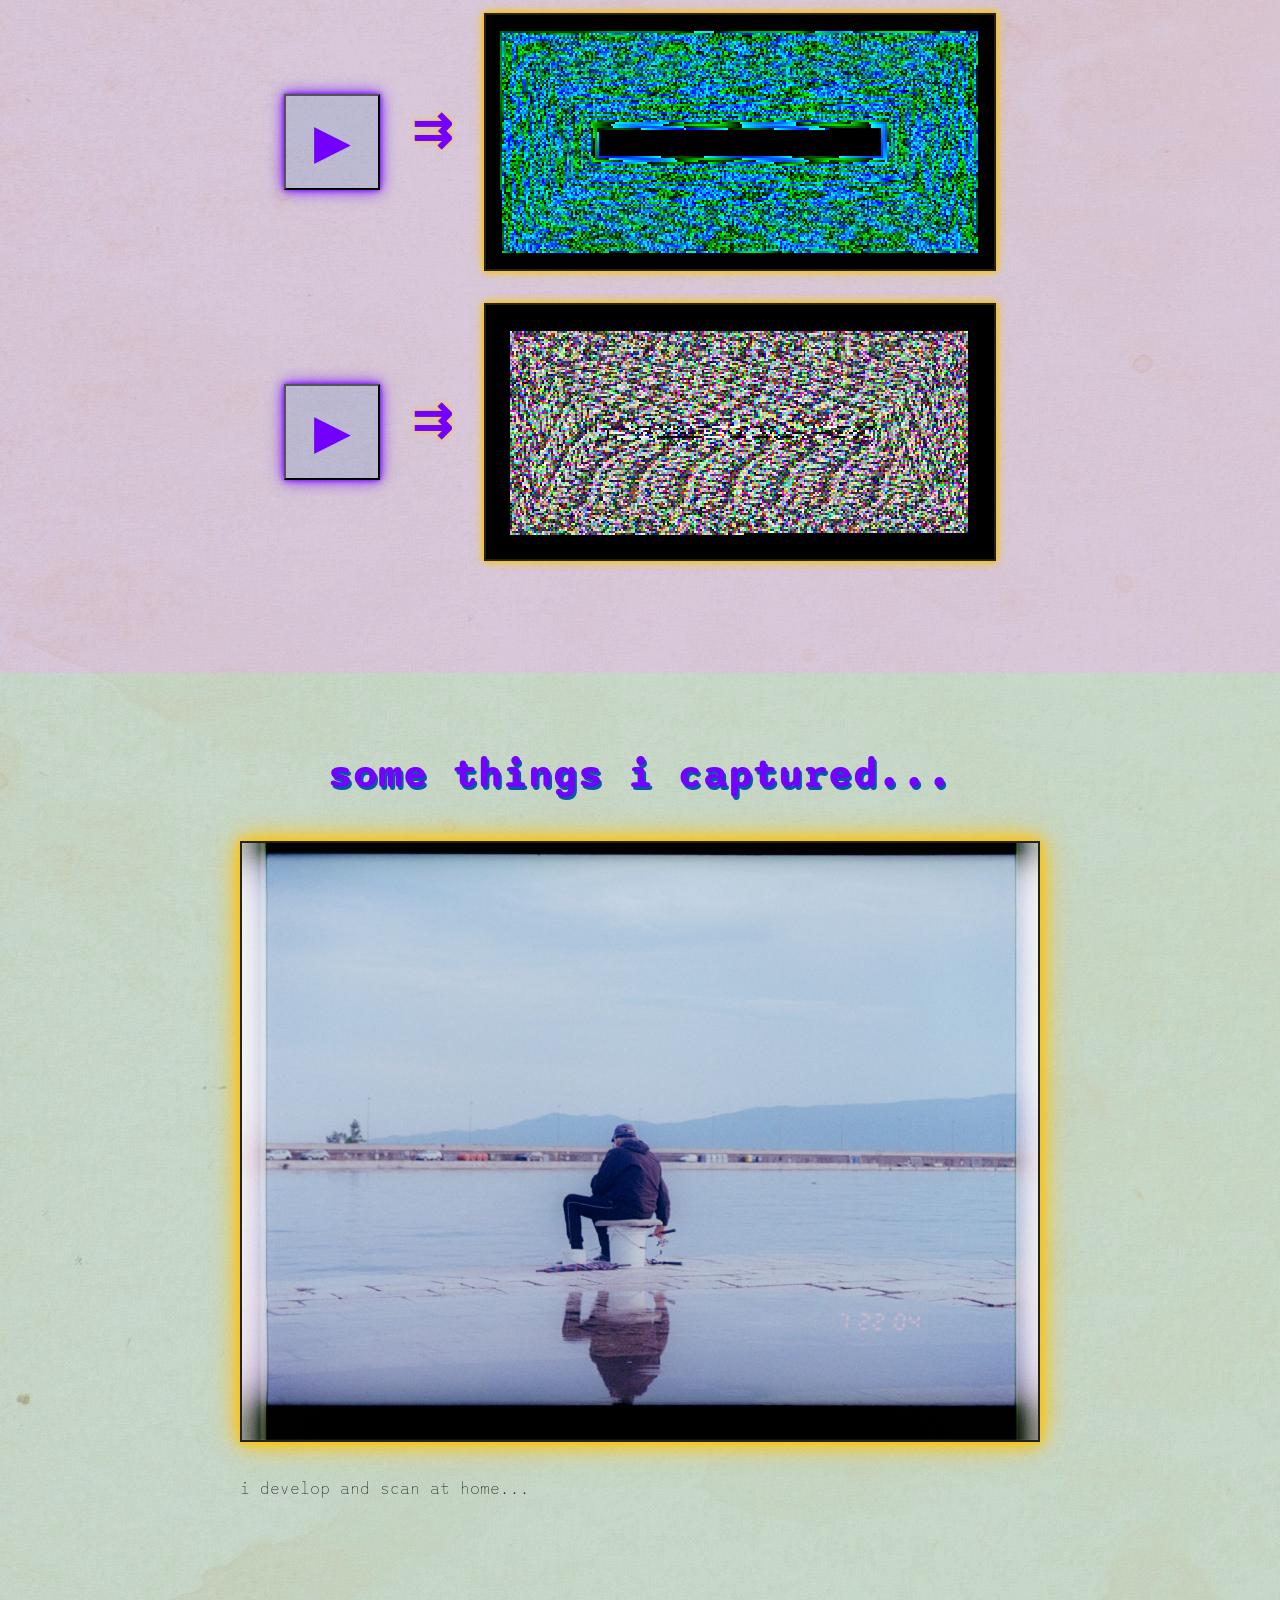
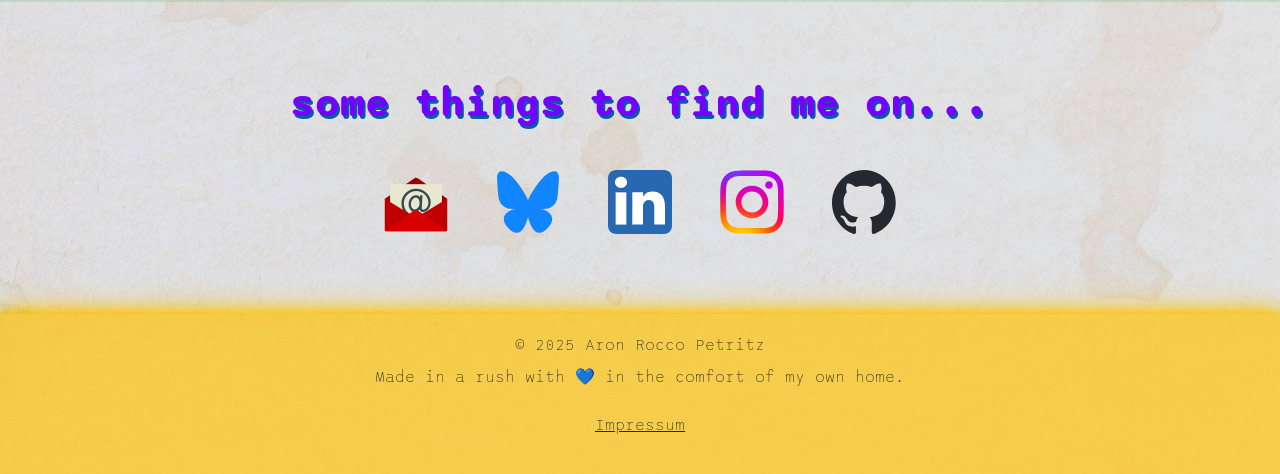
==== commit ded1161b: "updated gemupg to reflect changes on github" ====
--- a/index.html
+++ b/index.html
@@ -108,15 +108,15 @@
 
         <h2>some things i made...</h2>
         <div class="project">
-            <h3><a href="https://git.iem.at/aronpetritz/gemupg/-/releases">gemuPG</a></h3>
+            <h3><a href="https://github.com/sly-roccoon/gemuPG/">gemuPG</a></h3>
             <div style="display: flex; flex-wrap: wrap; gap: 2em;">
                 <div style="flex: 1 1 27.5rem;">
                     <p><a href="gemupg.html">I created a poly* (polymetric, polyrhythmic, microtonal) music making
                             software thingy!</a> I wanted
                         to
                         encourage new instrumental idioms in software-based sound creation/exploration. gemuPG is coded
-                        in C++ using SDL3 and Dear ImGui and its source code is available on <a
-                            href="https://git.iem.at/aronpetritz/gemupg/-/releases">the IEM GitLab</a>.
+                        in C++ using SDL3 and Dear ImGui and its source code - along with releases - is available <a
+                            href="https://github.com/sly-roccoon/gemuPG/releases">on Github</a>.
                         The project was presented as a poster presentation at AES Europe 2025 and made second place at
                         the <a
                             href="https://www.linkedin.com/posts/christoph-thompson-374b1710a_congratulations-to-the-winners-of-the-2025-activity-7345572937942409216-5oOI?utm_source=social_share_send&utm_medium=member_desktop_web&rcm=ACoAADt7FlgBUcxsUX4CF-ALYNQPVwczb7qtyss">2025
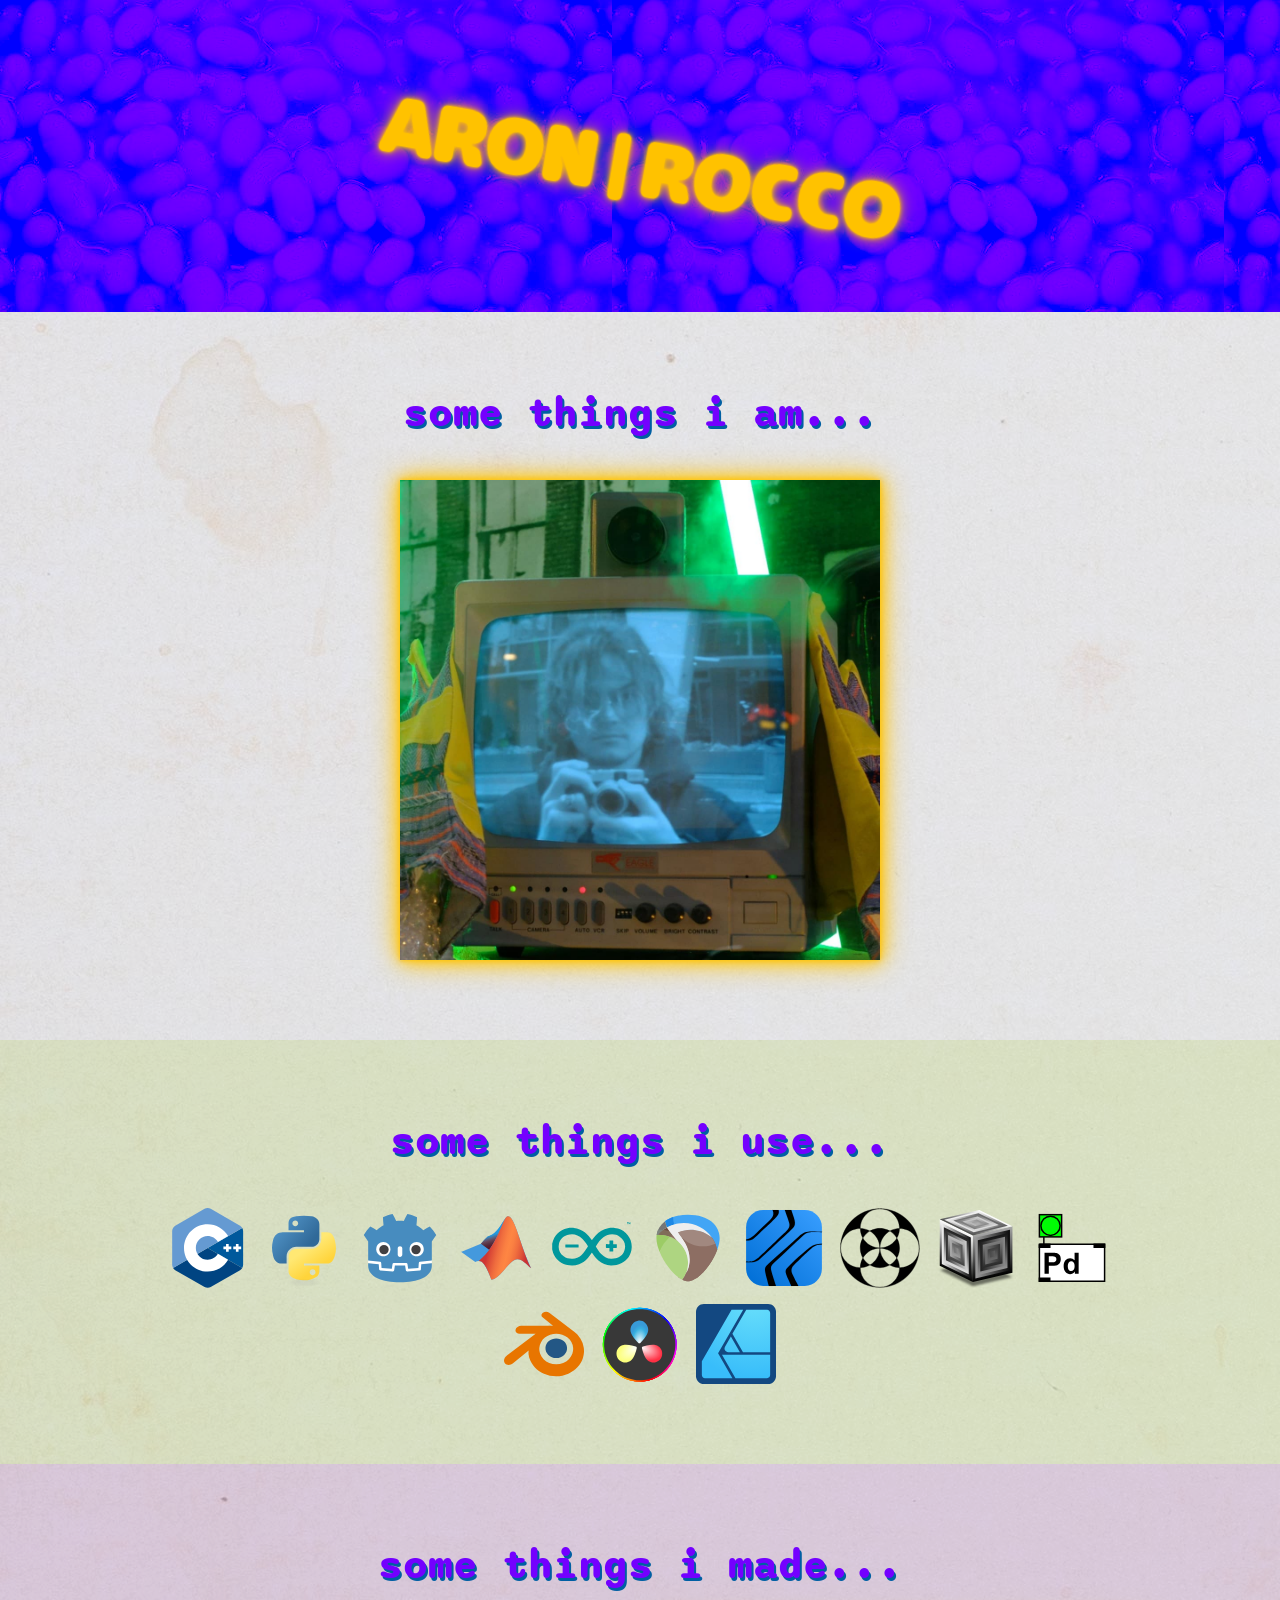
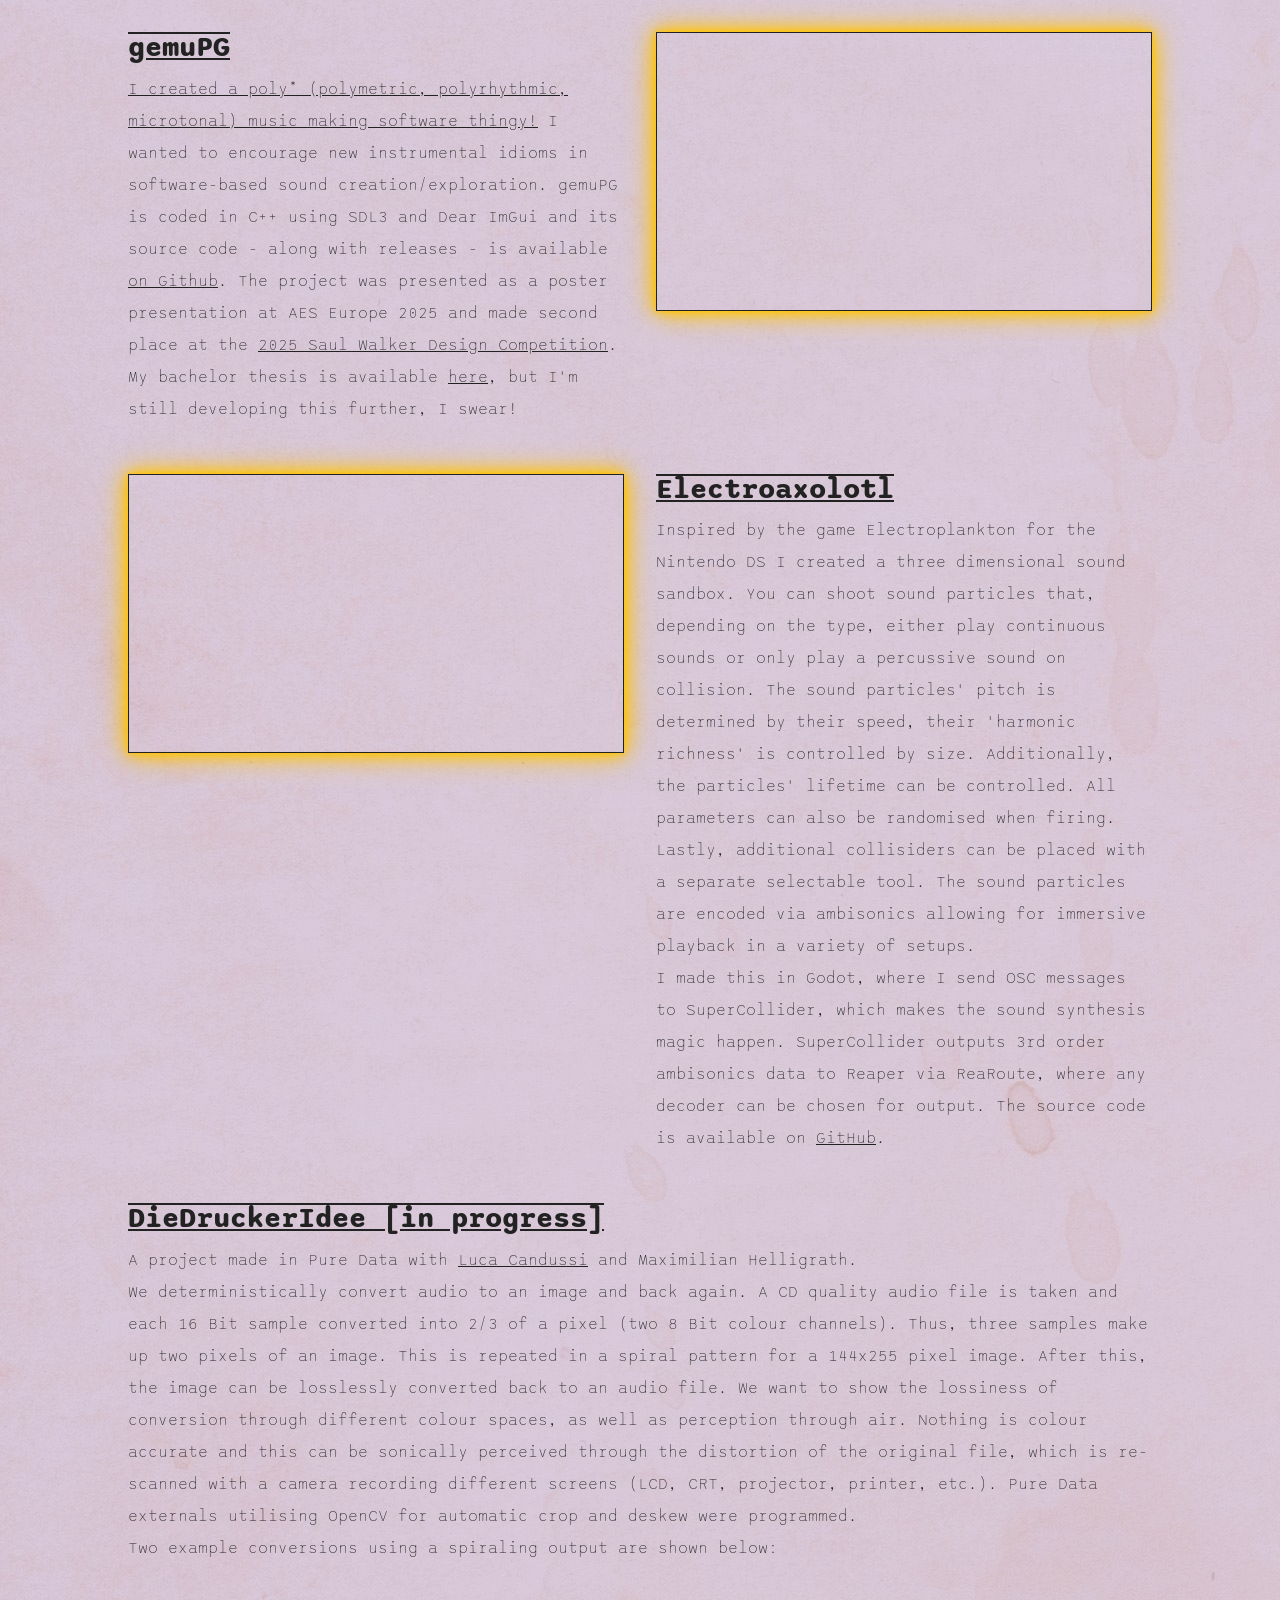
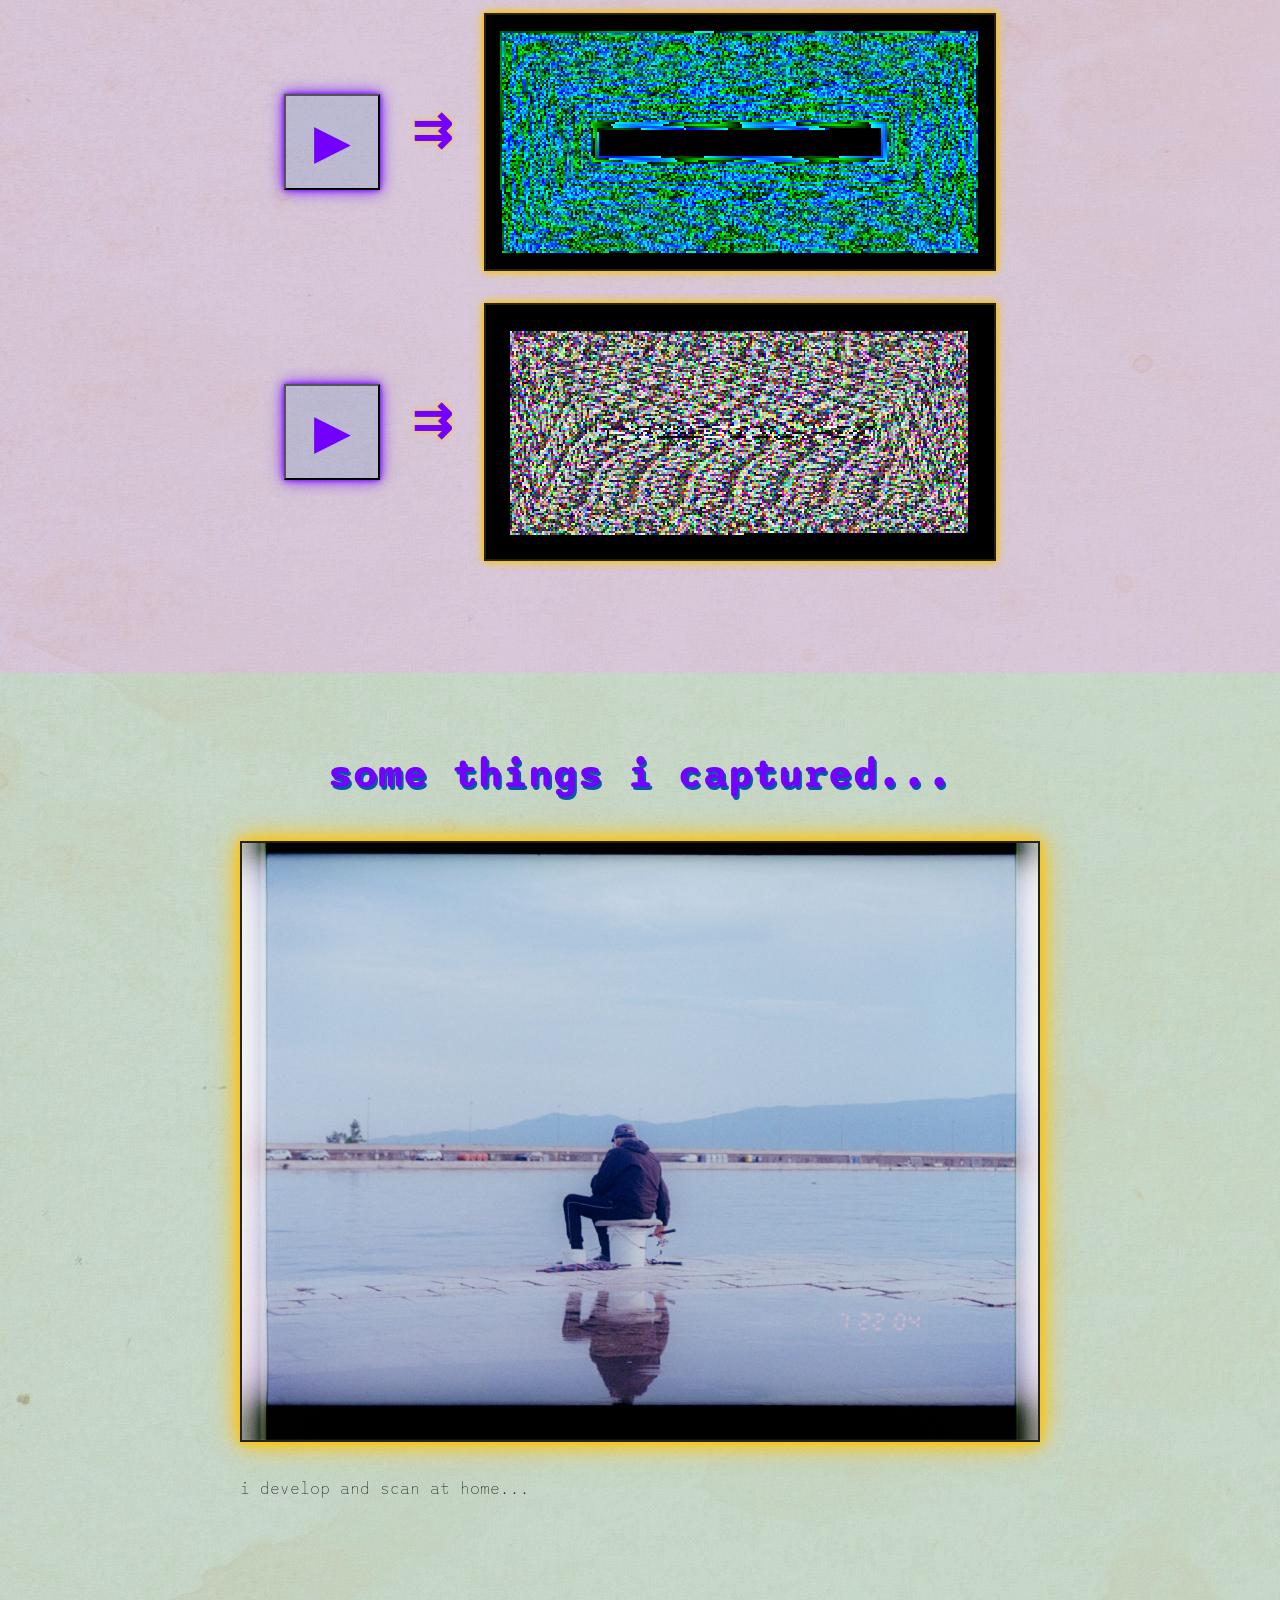
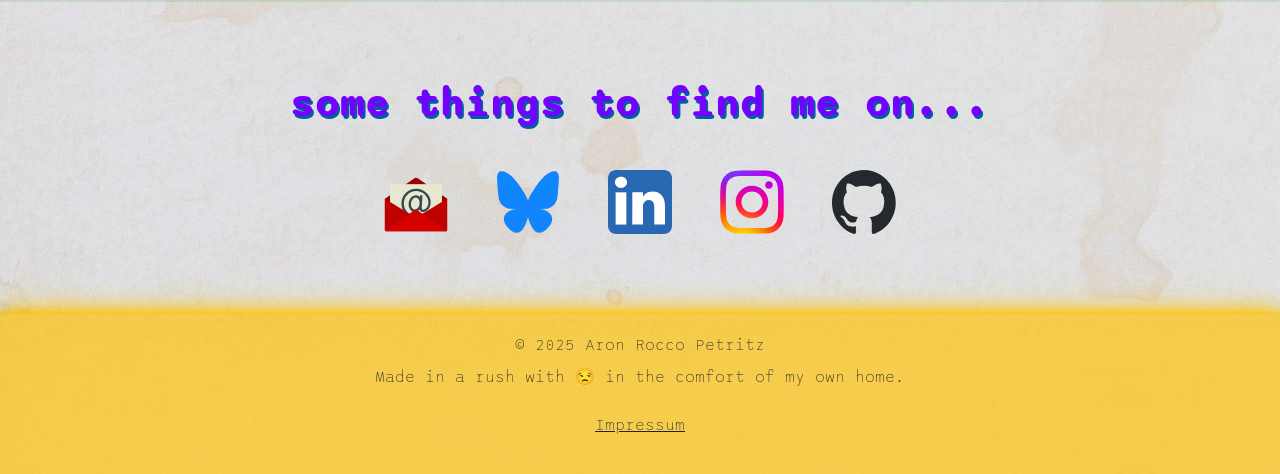
==== commit 2ed9ddc7: "changed titles to be within the flexboxes for projects" ====
--- a/index.html
+++ b/index.html
@@ -108,9 +108,9 @@
 
         <h2>some things i made...</h2>
         <div class="project">
-            <h3><a href="https://github.com/sly-roccoon/gemuPG/">gemuPG</a></h3>
             <div style="display: flex; flex-wrap: wrap; gap: 2em;">
                 <div style="flex: 1 1 27.5rem;">
+                    <h3><a href="https://github.com/sly-roccoon/gemuPG/">gemuPG</a></h3>
                     <p><a href="gemupg.html">I created a poly* (polymetric, polyrhythmic, microtonal) music making
                             software thingy!</a> I wanted
                         to
@@ -137,7 +137,6 @@
         </div>
 
         <div class="project">
-            <h3><a href="https://github.com/sly-roccoon/electroaxolotl">Electroaxolotl</a></h3>
             <div style="display: flex; flex-wrap: wrap; gap: 2em;">
                 <div style="flex: 1 1 27.5rem;">
                     <iframe width="960" height="720"
@@ -148,6 +147,7 @@
                         referrerpolicy="strict-origin-when-cross-origin" allowfullscreen></iframe>
                 </div>
                 <div style="flex: 1 1 27.5rem;">
+                    <h3><a href="https://github.com/sly-roccoon/electroaxolotl">Electroaxolotl</a></h3>
                     <p>
                         Inspired by the game Electroplankton for the Nintendo DS I created a three dimensional sound
                         sandbox. You
@@ -174,20 +174,20 @@
         </div>
 
         <div class="project">
+            <p>
             <h3>DieDruckerIdee [in progress]</h3>
-            <p>
-                A project made in Pure Data with <a href="https://youngzwiebelandthegemusebeat.github.io/">Luca
-                    Candussi</a> and Maximilian
-                Helligrath.<br>
-                We deterministically convert audio to an image and back again. A CD quality audio file is taken and each
-                16 Bit sample converted into 2/3 of a pixel (two 8 Bit colour channels). Thus, three samples make up two
-                pixels of an image. This is repeated in a spiral pattern for a 144x255 pixel image. After this, the
-                image can be losslessly converted back to an audio file. We want to show the lossiness of conversion
-                through different colour spaces, as well as perception through air. Nothing is colour accurate and this
-                can be sonically perceived through the distortion of the original file, which is re-scanned with a
-                camera recording different screens (LCD, CRT, projector, printer, etc.).
-                Pure Data externals utilising OpenCV for automatic crop and deskew were programmed.
-                <br>Two example conversions using a spiraling output are shown below:
+            A project made in Pure Data with <a href="https://youngzwiebelandthegemusebeat.github.io/">Luca
+                Candussi</a> and Maximilian
+            Helligrath.<br>
+            We deterministically convert audio to an image and back again. A CD quality audio file is taken and each
+            16 Bit sample converted into 2/3 of a pixel (two 8 Bit colour channels). Thus, three samples make up two
+            pixels of an image. This is repeated in a spiral pattern for a 144x255 pixel image. After this, the
+            image can be losslessly converted back to an audio file. We want to show the lossiness of conversion
+            through different colour spaces, as well as perception through air. Nothing is colour accurate and this
+            can be sonically perceived through the distortion of the original file, which is re-scanned with a
+            camera recording different screens (LCD, CRT, projector, printer, etc.).
+            Pure Data externals utilising OpenCV for automatic crop and deskew were programmed.
+            <br>Two example conversions using a spiraling output are shown below:
             </p>
             <br>
             <div class="druckeridee">
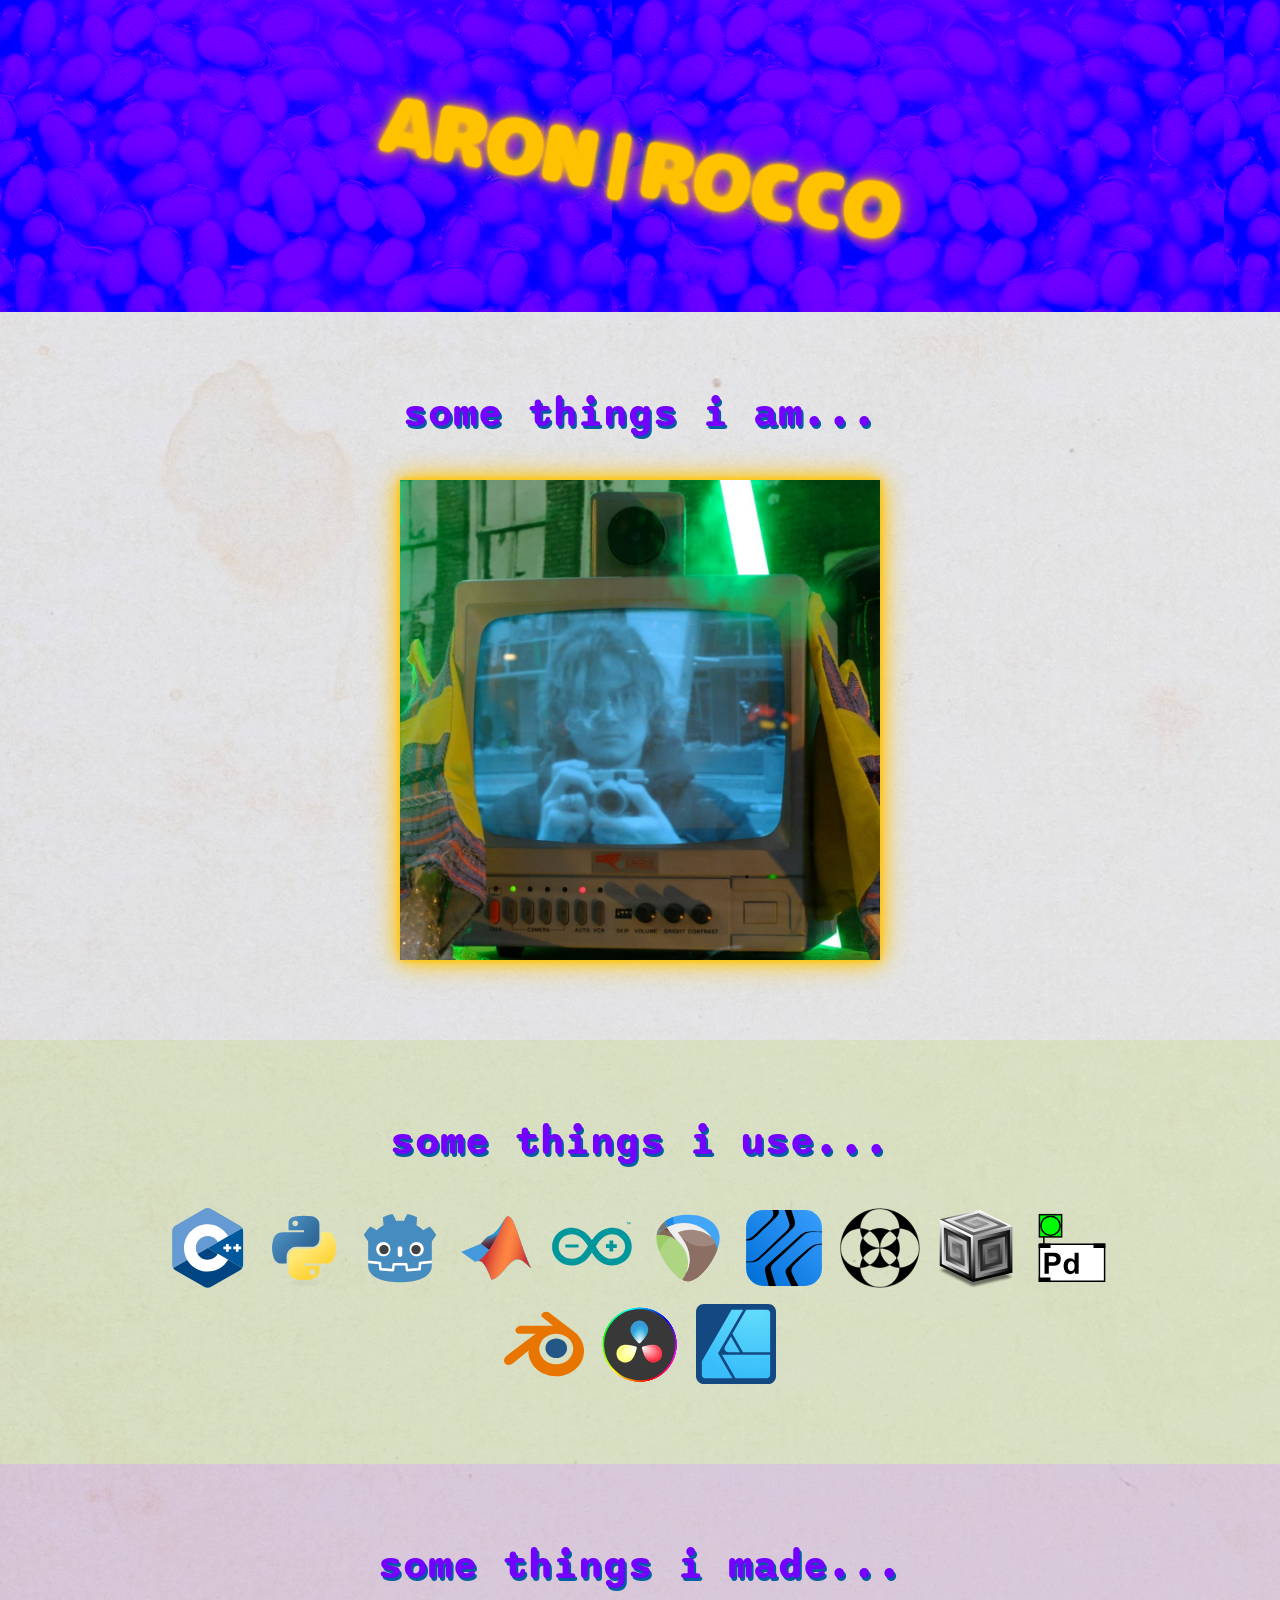
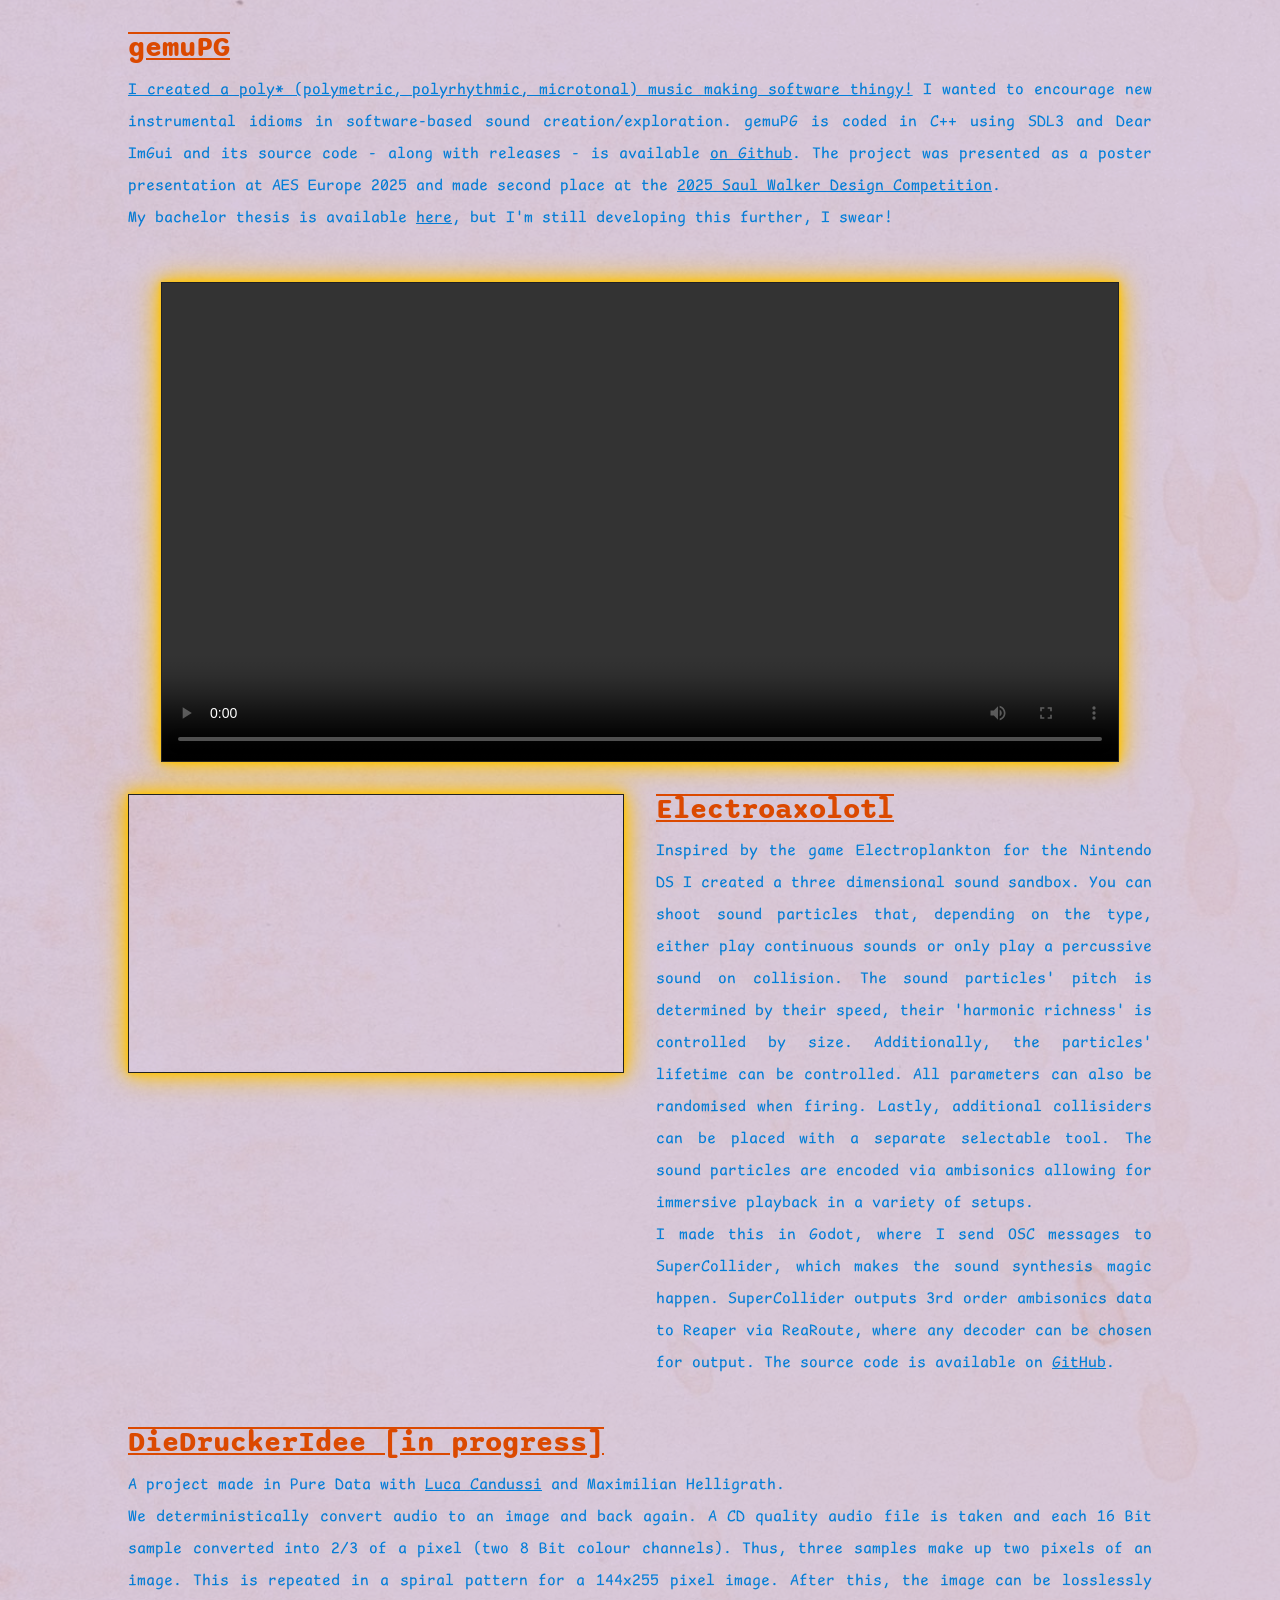
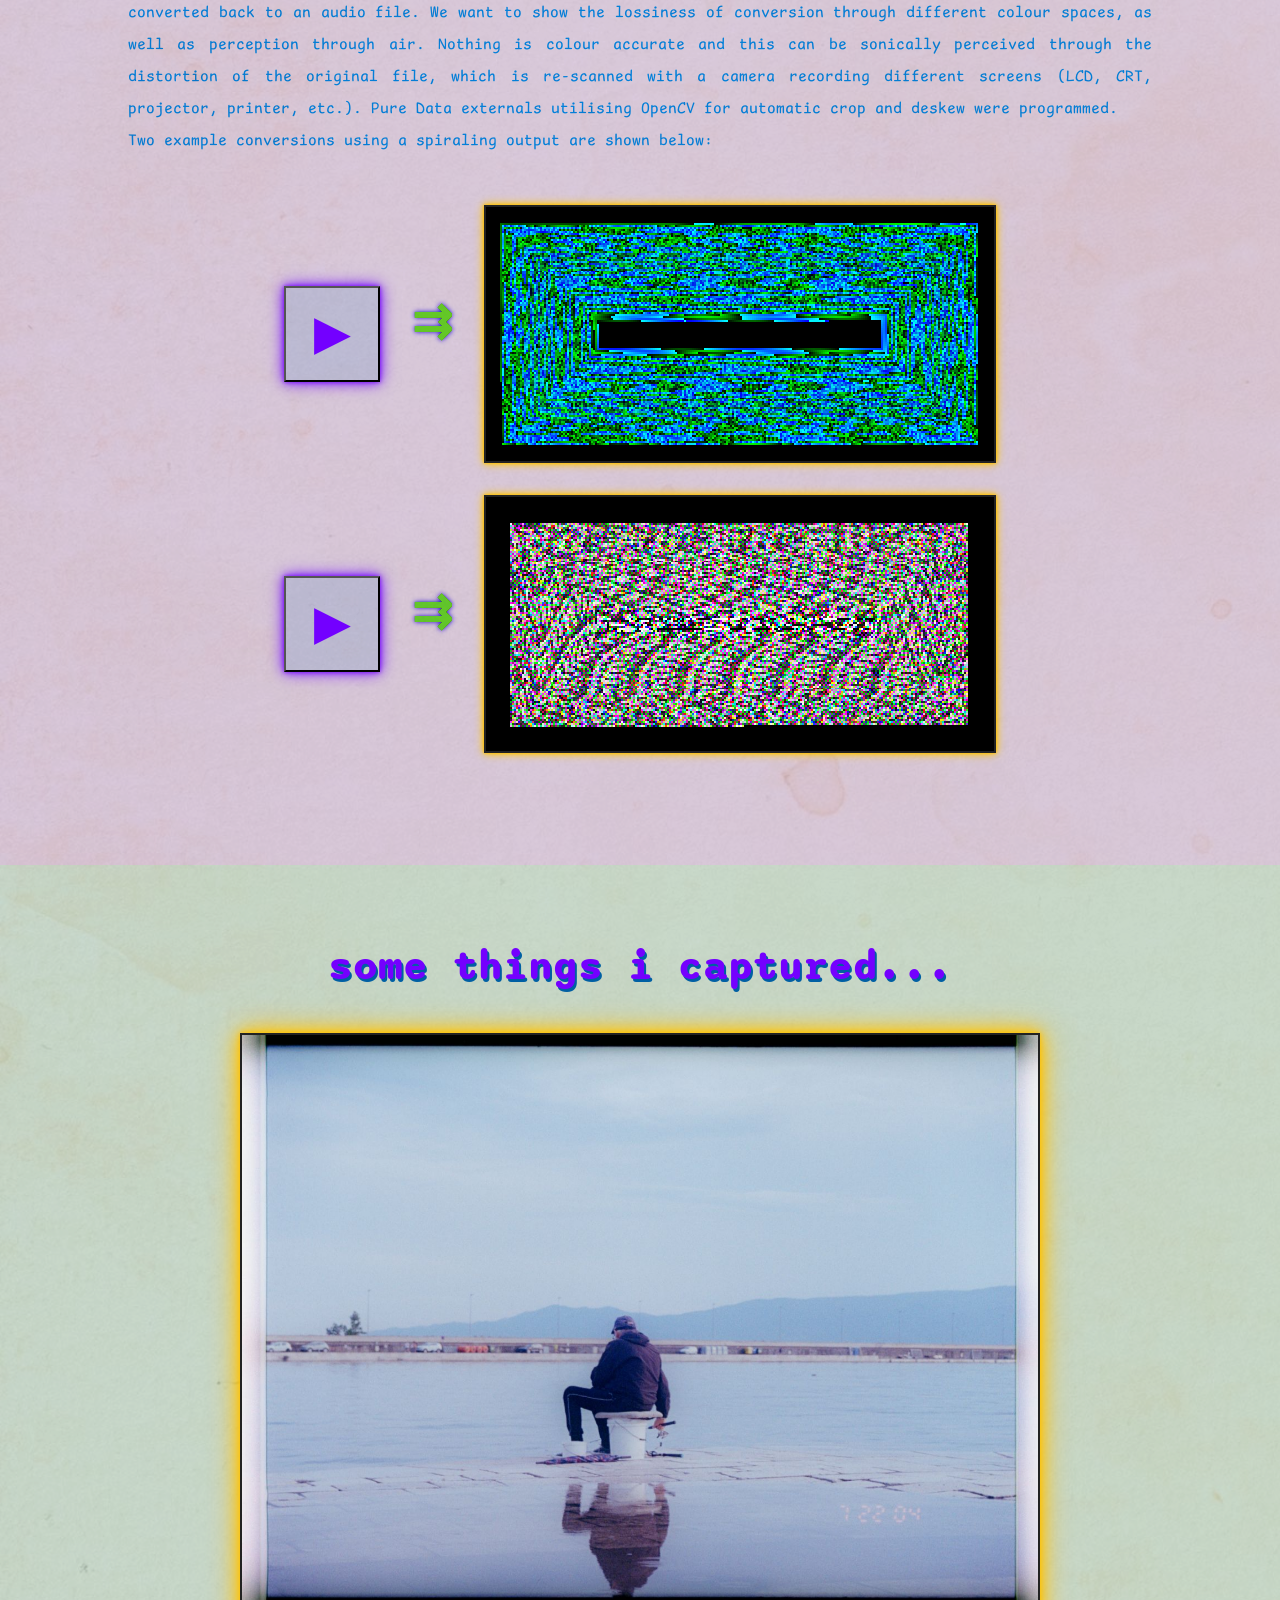
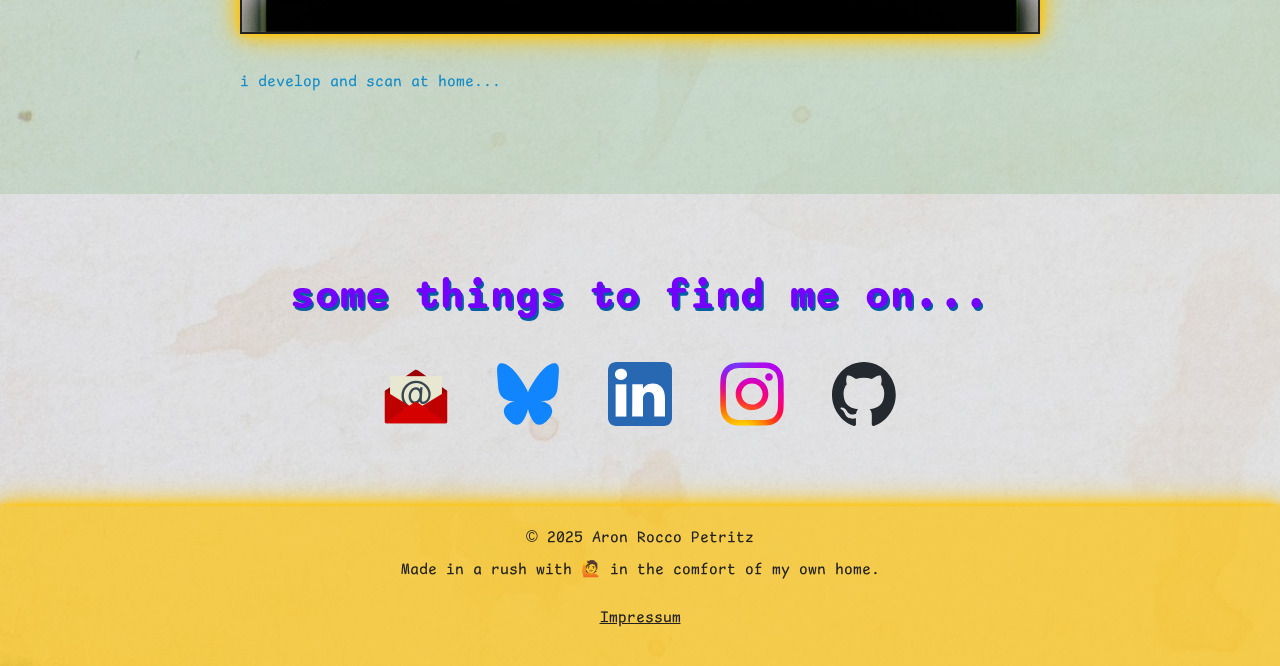
==== commit f8d5e7fd: "more performant and comicshanns" ====
--- a/index.html
+++ b/index.html
@@ -126,12 +126,18 @@
                     </p>
                 </div>
                 <div style="align-items: center; flex: 1 1 27.5rem;">
-                    <iframe width="960" height="720"
+                    <!-- <iframe width="960" height="720"
                         src="https://www.youtube-nocookie.com/embed/ELWNNCeIu0Q?si=1z354XCZuFH2h3CD"
                         title="YouTube video player" frameborder="0"
                         style="max-width:100%; height:auto; aspect-ratio:16/9;"
                         allow="accelerometer; autoplay; clipboard-write; encrypted-media; gyroscope; picture-in-picture; web-share"
-                        referrerpolicy="strict-origin-when-cross-origin" allowfullscreen></iframe>
+                        referrerpolicy="strict-origin-when-cross-origin" allowfullscreen></iframe> -->
+                    <div style="display: flex; justify-content: center; align-items: center; height: 100%;">
+                        <video controls height="480">
+                            <source src="media/gemupg_demo.mp4" type="video/mp4">
+                            Your browser does not support the video tag.
+                        </video>
+                    </div>
                 </div>
             </div>
         </div>
@@ -174,20 +180,20 @@
         </div>
 
         <div class="project">
+            <h3>DieDruckerIdee [in progress]</h3>
             <p>
-            <h3>DieDruckerIdee [in progress]</h3>
-            A project made in Pure Data with <a href="https://youngzwiebelandthegemusebeat.github.io/">Luca
-                Candussi</a> and Maximilian
-            Helligrath.<br>
-            We deterministically convert audio to an image and back again. A CD quality audio file is taken and each
-            16 Bit sample converted into 2/3 of a pixel (two 8 Bit colour channels). Thus, three samples make up two
-            pixels of an image. This is repeated in a spiral pattern for a 144x255 pixel image. After this, the
-            image can be losslessly converted back to an audio file. We want to show the lossiness of conversion
-            through different colour spaces, as well as perception through air. Nothing is colour accurate and this
-            can be sonically perceived through the distortion of the original file, which is re-scanned with a
-            camera recording different screens (LCD, CRT, projector, printer, etc.).
-            Pure Data externals utilising OpenCV for automatic crop and deskew were programmed.
-            <br>Two example conversions using a spiraling output are shown below:
+                A project made in Pure Data with <a href="https://youngzwiebelandthegemusebeat.github.io/">Luca
+                    Candussi</a> and Maximilian
+                Helligrath.<br>
+                We deterministically convert audio to an image and back again. A CD quality audio file is taken and each
+                16 Bit sample converted into 2/3 of a pixel (two 8 Bit colour channels). Thus, three samples make up two
+                pixels of an image. This is repeated in a spiral pattern for a 144x255 pixel image. After this, the
+                image can be losslessly converted back to an audio file. We want to show the lossiness of conversion
+                through different colour spaces, as well as perception through air. Nothing is colour accurate and this
+                can be sonically perceived through the distortion of the original file, which is re-scanned with a
+                camera recording different screens (LCD, CRT, projector, printer, etc.).
+                Pure Data externals utilising OpenCV for automatic crop and deskew were programmed.
+                <br>Two example conversions using a spiraling output are shown below:
             </p>
             <br>
             <div class="druckeridee">
@@ -226,88 +232,115 @@
                 <div class="carousel-inner bs5-carousel" class="carousel-control-next" href="#gallery" role="button"
                     data-slide="next">
                     <div class="carousel-item">
-                        <img class="d-block custom-carousel" src="pictures/slideshow/000.jpg">
+                        <img class="d-block custom-carousel" src="pictures/slideshow/000.jpg" decoding="async" alt="">
                     </div>
                     <div class="carousel-item active">
-                        <img class="d-block custom-carousel" src="pictures/slideshow/001.jpg">
-                    </div>
-                    <div class="carousel-item">
-                        <img class="d-block custom-carousel" src="pictures/slideshow/002.jpg">
-                    </div>
-                    <div class="carousel-item">
-                        <img class="d-block custom-carousel" src="pictures/slideshow/003.jpg">
-                    </div>
-                    <div class="carousel-item">
-                        <img class="d-block custom-carousel" src="pictures/slideshow/004.jpg">
-                    </div>
-                    <div class="carousel-item">
-                        <img class="d-block custom-carousel" src="pictures/slideshow/005.jpg">
-                    </div>
-                    <div class="carousel-item">
-                        <img class="d-block custom-carousel" src="pictures/slideshow/006.jpg">
-                    </div>
-                    <div class="carousel-item">
-                        <img class="d-block custom-carousel" src="pictures/slideshow/007.jpg">
-                    </div>
-                    <div class="carousel-item">
-                        <img class="d-block custom-carousel" src="pictures/slideshow/008.jpg">
-                    </div>
-                    <div class="carousel-item">
-                        <img class="d-block custom-carousel" src="pictures/slideshow/009.jpg">
-                    </div>
-                    <div class="carousel-item">
-                        <img class="d-block custom-carousel" src="pictures/slideshow/010.jpg">
-                    </div>
-                    <div class="carousel-item">
-                        <img class="d-block custom-carousel" src="pictures/slideshow/011.jpg">
-                    </div>
-                    <div class="carousel-item">
-                        <img class="d-block custom-carousel" src="pictures/slideshow/012.jpg">
-                    </div>
-                    <div class="carousel-item">
-                        <img class="d-block custom-carousel" src="pictures/slideshow/013.jpg">
-                    </div>
-                    <div class="carousel-item">
-                        <img class="d-block custom-carousel" src="pictures/slideshow/014.jpg">
-                    </div>
-                    <div class="carousel-item">
-                        <img class="d-block custom-carousel" src="pictures/slideshow/015.jpg">
-                    </div>
-                    <div class="carousel-item">
-                        <img class="d-block custom-carousel" src="pictures/slideshow/016.jpg">
-                    </div>
-                    <div class="carousel-item">
-                        <img class="d-block custom-carousel" src="pictures/slideshow/017.jpg">
-                    </div>
-                    <div class="carousel-item">
-                        <img class="d-block custom-carousel" src="pictures/slideshow/018.jpg">
-                    </div>
-                    <div class="carousel-item">
-                        <img class="d-block custom-carousel" src="pictures/slideshow/019.jpg">
-                    </div>
-                    <div class="carousel-item">
-                        <img class="d-block custom-carousel" src="pictures/slideshow/020.jpg">
-                    </div>
-                    <div class="carousel-item">
-                        <img class="d-block custom-carousel" src="pictures/slideshow/021.jpg">
-                    </div>
-                    <div class="carousel-item">
-                        <img class="d-block custom-carousel" src="pictures/slideshow/022.jpg">
-                    </div>
-                    <div class="carousel-item">
-                        <img class="d-block custom-carousel" src="pictures/slideshow/023.jpg">
-                    </div>
-                    <div class="carousel-item">
-                        <img class="d-block custom-carousel" src="pictures/slideshow/024.jpg">
-                    </div>
-                    <div class="carousel-item">
-                        <img class="d-block custom-carousel" src="pictures/slideshow/025.jpg">
-                    </div>
-                    <div class="carousel-item">
-                        <img class="d-block custom-carousel" src="pictures/slideshow/026.jpg">
-                    </div>
-                    <div class="carousel-item">
-                        <img class="d-block custom-carousel" src="pictures/slideshow/027.jpg">
+                        <img class="d-block custom-carousel" src="pictures/slideshow/001.jpg" loading="lazy"
+                            decoding="async" alt="">
+                    </div>
+                    <div class="carousel-item">
+                        <img class="d-block custom-carousel" src="pictures/slideshow/002.jpg" loading="lazy"
+                            decoding="async" alt="">
+                    </div>
+                    <div class="carousel-item">
+                        <img class="d-block custom-carousel" src="pictures/slideshow/003.jpg" loading="lazy"
+                            decoding="async" alt="">
+                    </div>
+                    <div class="carousel-item">
+                        <img class="d-block custom-carousel" src="pictures/slideshow/004.jpg" loading="lazy"
+                            decoding="async" alt="">
+                    </div>
+                    <div class="carousel-item">
+                        <img class="d-block custom-carousel" src="pictures/slideshow/005.jpg" loading="lazy"
+                            decoding="async" alt="">
+                    </div>
+                    <div class="carousel-item">
+                        <img class="d-block custom-carousel" src="pictures/slideshow/006.jpg" loading="lazy"
+                            decoding="async" alt="">
+                    </div>
+                    <div class="carousel-item">
+                        <img class="d-block custom-carousel" src="pictures/slideshow/007.jpg" loading="lazy"
+                            decoding="async" alt="">
+                    </div>
+                    <div class="carousel-item">
+                        <img class="d-block custom-carousel" src="pictures/slideshow/008.jpg" loading="lazy"
+                            decoding="async" alt="">
+                    </div>
+                    <div class="carousel-item">
+                        <img class="d-block custom-carousel" src="pictures/slideshow/009.jpg" loading="lazy"
+                            decoding="async" alt="">
+                    </div>
+                    <div class="carousel-item">
+                        <img class="d-block custom-carousel" src="pictures/slideshow/010.jpg" loading="lazy"
+                            decoding="async" alt="">
+                    </div>
+                    <div class="carousel-item">
+                        <img class="d-block custom-carousel" src="pictures/slideshow/011.jpg" loading="lazy"
+                            decoding="async" alt="">
+                    </div>
+                    <div class="carousel-item">
+                        <img class="d-block custom-carousel" src="pictures/slideshow/012.jpg" loading="lazy"
+                            decoding="async" alt="">
+                    </div>
+                    <div class="carousel-item">
+                        <img class="d-block custom-carousel" src="pictures/slideshow/013.jpg" loading="lazy"
+                            decoding="async" alt="">
+                    </div>
+                    <div class="carousel-item">
+                        <img class="d-block custom-carousel" src="pictures/slideshow/014.jpg" loading="lazy"
+                            decoding="async" alt="">
+                    </div>
+                    <div class="carousel-item">
+                        <img class="d-block custom-carousel" src="pictures/slideshow/015.jpg" loading="lazy"
+                            decoding="async" alt="">
+                    </div>
+                    <div class="carousel-item">
+                        <img class="d-block custom-carousel" src="pictures/slideshow/016.jpg" loading="lazy"
+                            decoding="async" alt="">
+                    </div>
+                    <div class="carousel-item">
+                        <img class="d-block custom-carousel" src="pictures/slideshow/017.jpg" loading="lazy"
+                            decoding="async" alt="">
+                    </div>
+                    <div class="carousel-item">
+                        <img class="d-block custom-carousel" src="pictures/slideshow/018.jpg" loading="lazy"
+                            decoding="async" alt="">
+                    </div>
+                    <div class="carousel-item">
+                        <img class="d-block custom-carousel" src="pictures/slideshow/019.jpg" loading="lazy"
+                            decoding="async" alt="">
+                    </div>
+                    <div class="carousel-item">
+                        <img class="d-block custom-carousel" src="pictures/slideshow/020.jpg" loading="lazy"
+                            decoding="async" alt="">
+                    </div>
+                    <div class="carousel-item">
+                        <img class="d-block custom-carousel" src="pictures/slideshow/021.jpg" loading="lazy"
+                            decoding="async" alt="">
+                    </div>
+                    <div class="carousel-item">
+                        <img class="d-block custom-carousel" src="pictures/slideshow/022.jpg" loading="lazy"
+                            decoding="async" alt="">
+                    </div>
+                    <div class="carousel-item">
+                        <img class="d-block custom-carousel" src="pictures/slideshow/023.jpg" loading="lazy"
+                            decoding="async" alt="">
+                    </div>
+                    <div class="carousel-item">
+                        <img class="d-block custom-carousel" src="pictures/slideshow/024.jpg" loading="lazy"
+                            decoding="async" alt="">
+                    </div>
+                    <div class="carousel-item">
+                        <img class="d-block custom-carousel" src="pictures/slideshow/025.jpg" loading="lazy"
+                            decoding="async" alt="">
+                    </div>
+                    <div class="carousel-item">
+                        <img class="d-block custom-carousel" src="pictures/slideshow/026.jpg" loading="lazy"
+                            decoding="async" alt="">
+                    </div>
+                    <div class="carousel-item">
+                        <img class="d-block custom-carousel" src="pictures/slideshow/027.jpg" loading="lazy"
+                            decoding="async" alt="">
                     </div>
                 </div>
 
@@ -369,13 +402,13 @@
     </footer>
 
 
-    <script src="https://code.jquery.com/jquery-3.4.1.slim.min.js"
+    <script defer src="https://code.jquery.com/jquery-3.4.1.slim.min.js"
         integrity="sha384-J6qa4849blE2+poT4WnyKhv5vZF5SrPo0iEjwBvKU7imGFAV0wwj1yYfoRSJoZ+n"
         crossorigin="anonymous"></script>
-    <script src="https://cdn.jsdelivr.net/npm/popper.js@1.16.0/dist/umd/popper.min.js"
+    <script defer src="https://cdn.jsdelivr.net/npm/popper.js@1.16.0/dist/umd/popper.min.js"
         integrity="sha384-Q6E9RHvbIyZFJoft+2mJbHaEWldlvI9IOYy5n3zV9zzTtmI3UksdQRVvoxMfooAo"
         crossorigin="anonymous"></script>
-    <script src="https://cdn.jsdelivr.net/npm/bootstrap@4.4.1/dist/js/bootstrap.min.js"
+    <script defer src="https://cdn.jsdelivr.net/npm/bootstrap@4.4.1/dist/js/bootstrap.min.js"
         integrity="sha384-wfSDF2E50Y2D1uUdj0O3uMBJnjuUD4Ih7YwaYd1iqfktj0Uod8GCExl3Og8ifwB6"
         crossorigin="anonymous"></script>
 </body>
--- a/style.css
+++ b/style.css
@@ -3,20 +3,34 @@
     overflow-x: hidden;
 }
 
-/* Basic CSS Template */
+* {
+    box-sizing: border-box;
+}
 
 @font-face {
     font-family: 'Ruska Display';
     src: url('fonts/RuskaDisplay-Regular.otf') format('opentype');
     font-weight: normal;
     font-style: normal;
-}
+    font-display: swap;
+}
+
+@font-face {
+    font-family: 'ComicShannsMono';
+    src: url('fonts/ComicShannsMono-Regular.otf') format('opentype');
+    font-weight: normal;
+    font-style: normal;
+    font-display: swap;
+
+}
+
 
 @font-face {
     font-family: 'Sono';
     src: url('fonts/sono/Sono-SemiBold.woff2') format('woff2');
     font-weight: normal;
     font-style: normal;
+    font-display: swap;
 }
 
 @font-face {
@@ -24,6 +38,7 @@
     src: url('fonts/sono/Sono-ExtraLight.woff2') format('woff2');
     font-weight: lighter;
     font-style: normal;
+    font-display: swap;
 }
 
 @font-face {
@@ -31,6 +46,7 @@
     src: url('fonts/sono/Sono-Bold.woff2') format('woff2');
     font-weight: bold;
     font-style: normal;
+    font-display: swap;
 }
 
 header {
@@ -149,21 +165,28 @@
 
 .segment {
     padding: 5em;
-    font-family: 'Sono', sans-serif;
     font-weight: normal;
 
     padding-top: 5em;
     padding-left: 10%;
     padding-right: 10%;
+
+    p {
+        text-align: justify;
+        word-wrap: break-word;
+        mix-blend-mode: difference;
+    }
 }
 
 body {
-    font-family: 'Sono', sans-serif;
+    font-family: 'ComicShannsMono', sans-serif;
     margin: 0;
     background-color: #bbbbbbff;
     background-image: url('textures/coffee.jpg');
+    background-size: cover;
+    background-repeat: no-repeat;
     background-blend-mode: overlay;
-    color: #222;
+    color: #db4900;
     line-height: 2;
 }
 
@@ -227,6 +250,11 @@
     box-shadow: #ffc200 0 0 5px, #ffc200 0 0 15px, #ffc200 0 0 30px;
 }
 
+video {
+    border: 1px solid #222;
+    box-shadow: #ffc200 0 0 5px, #ffc200 0 0 15px, #ffc200 0 0 30px;
+}
+
 #cv {
     background-color: #aacc3330;
 
@@ -402,7 +430,7 @@
 }
 
 a {
-    color: #222;
+    color: inherit;
     text-decoration: underline;
 }
 
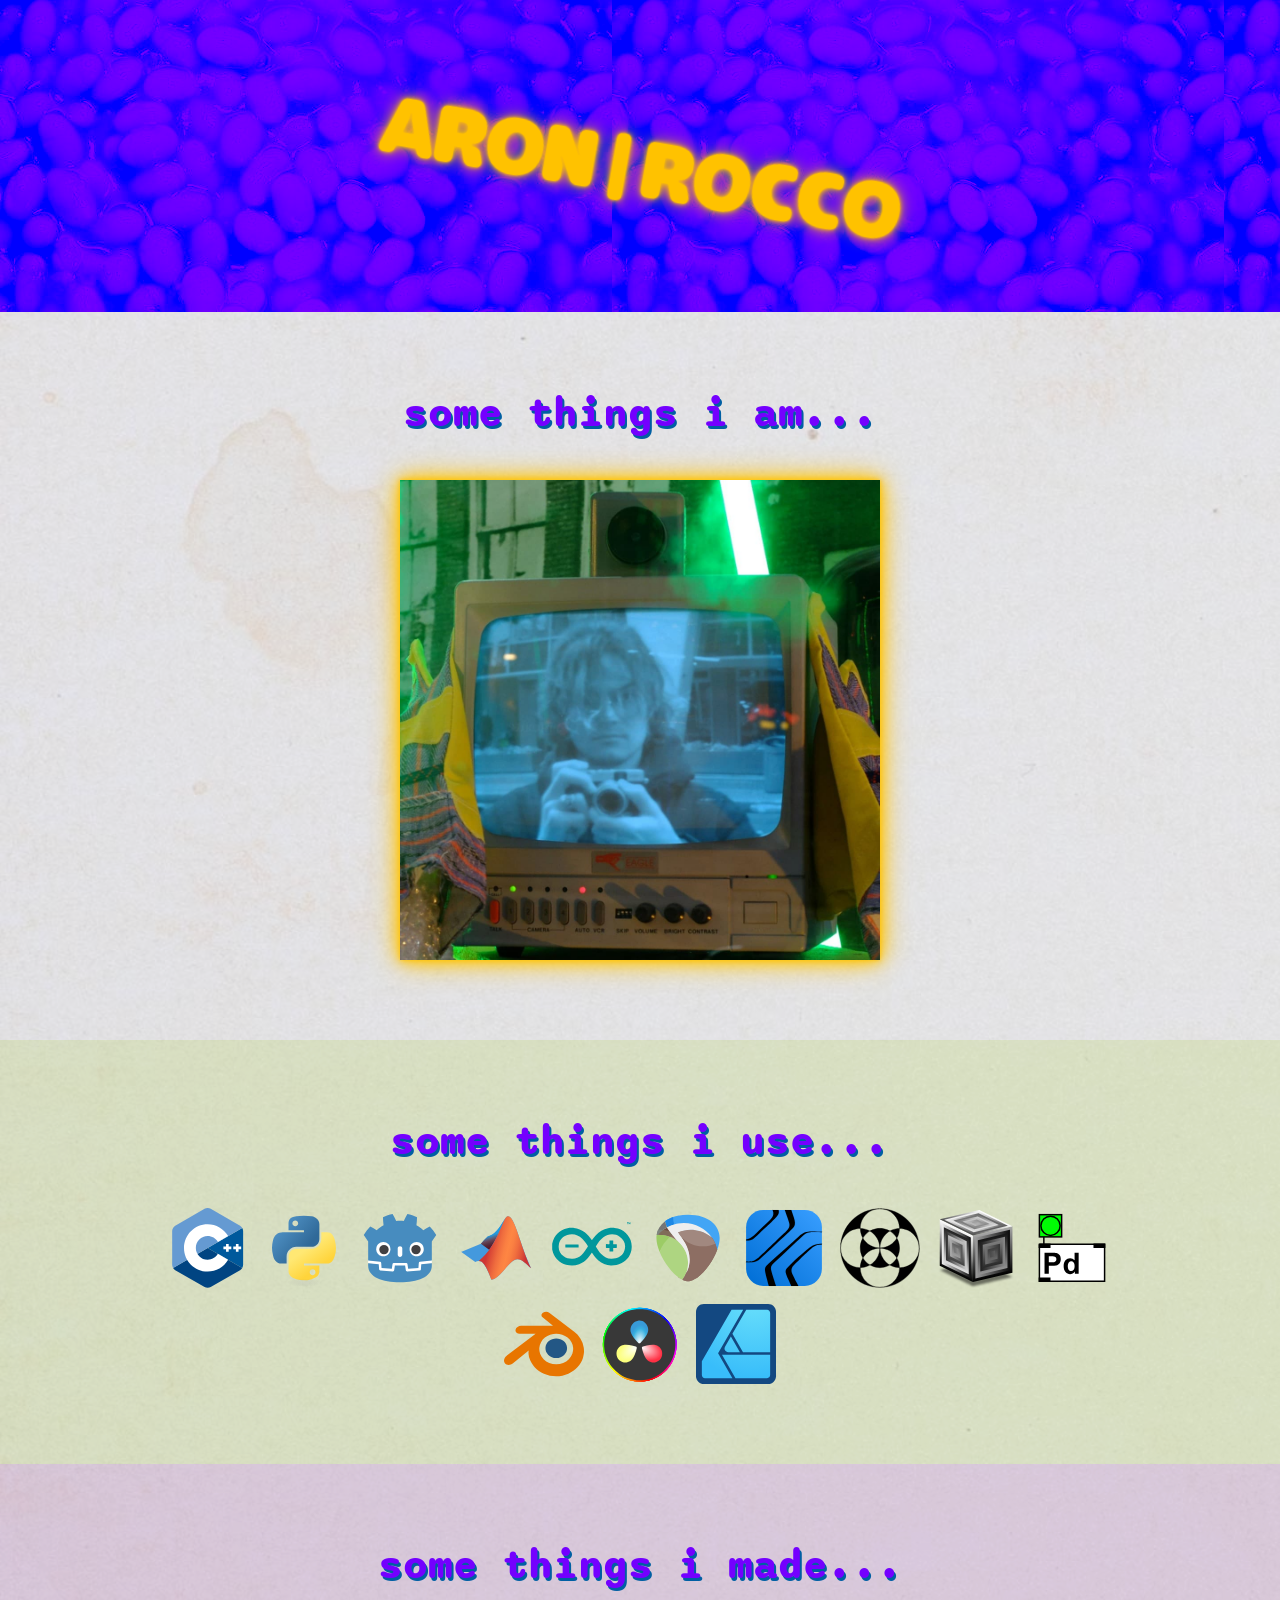
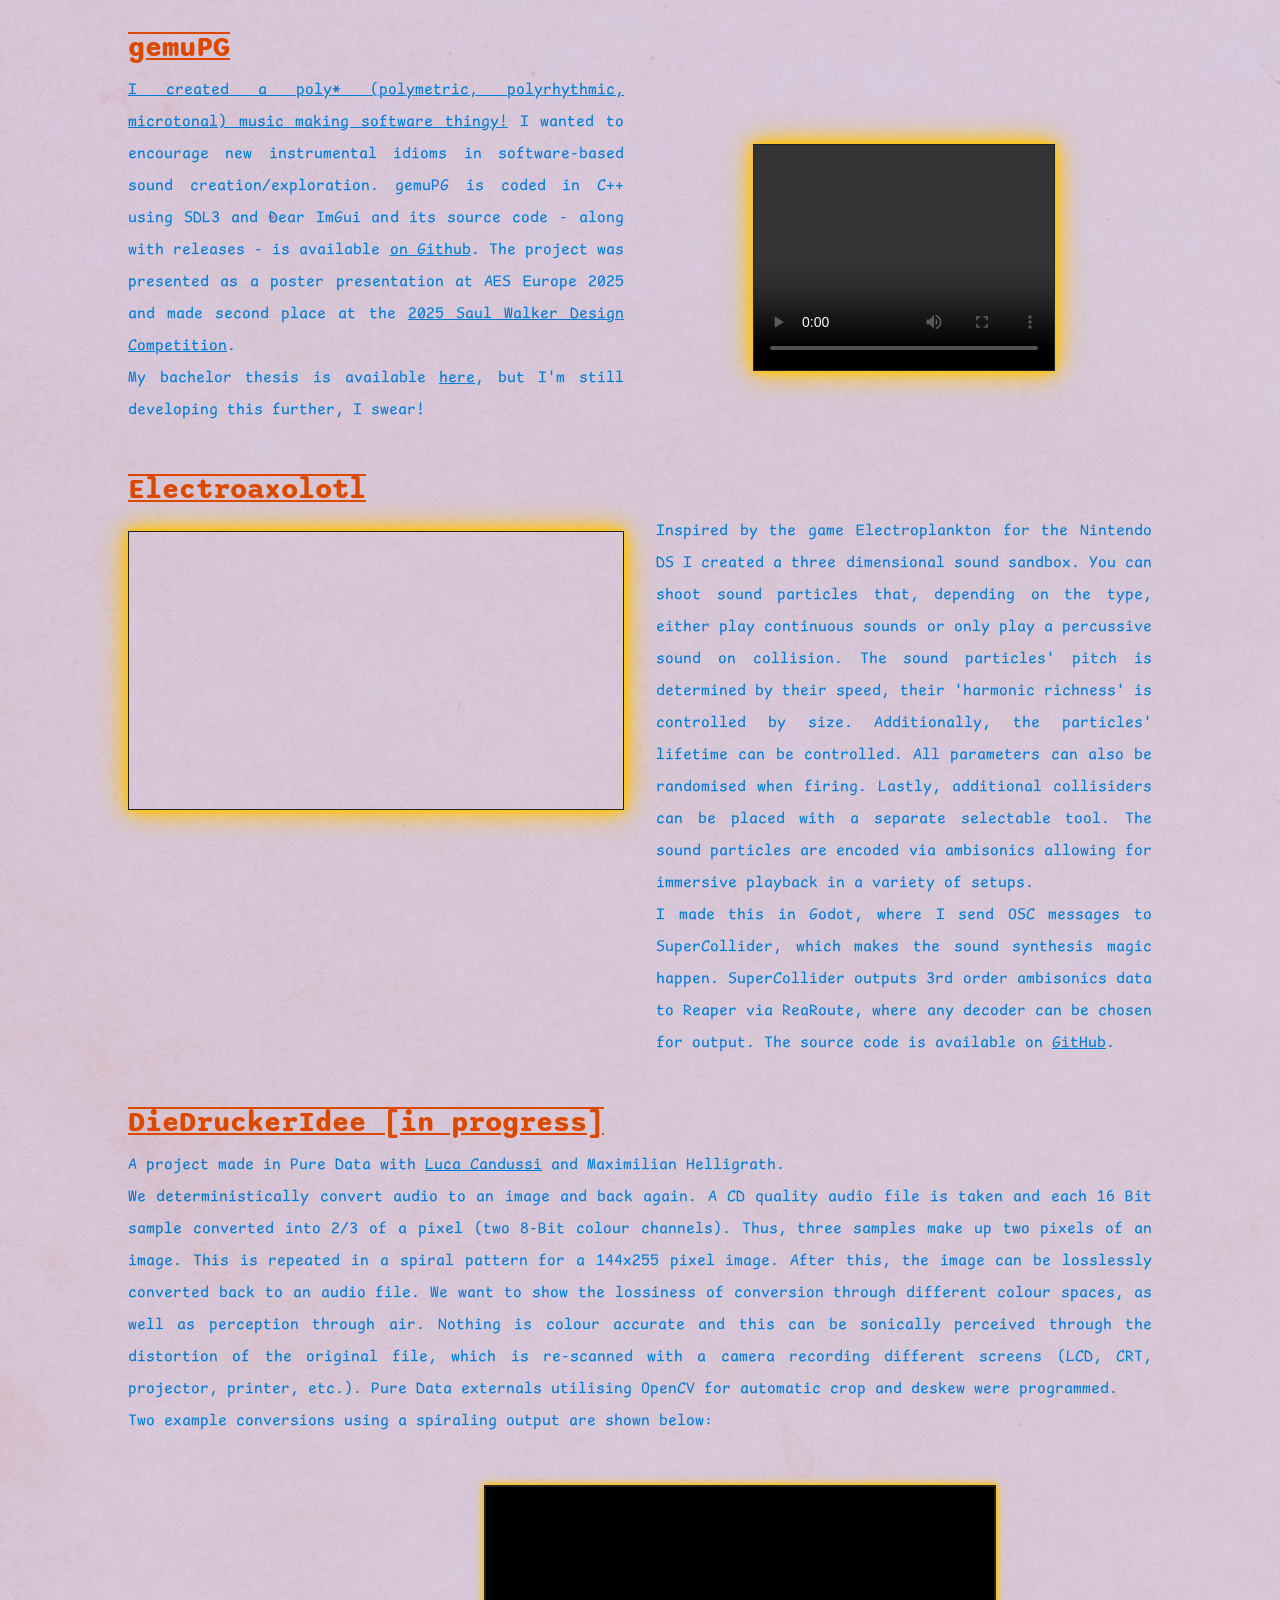
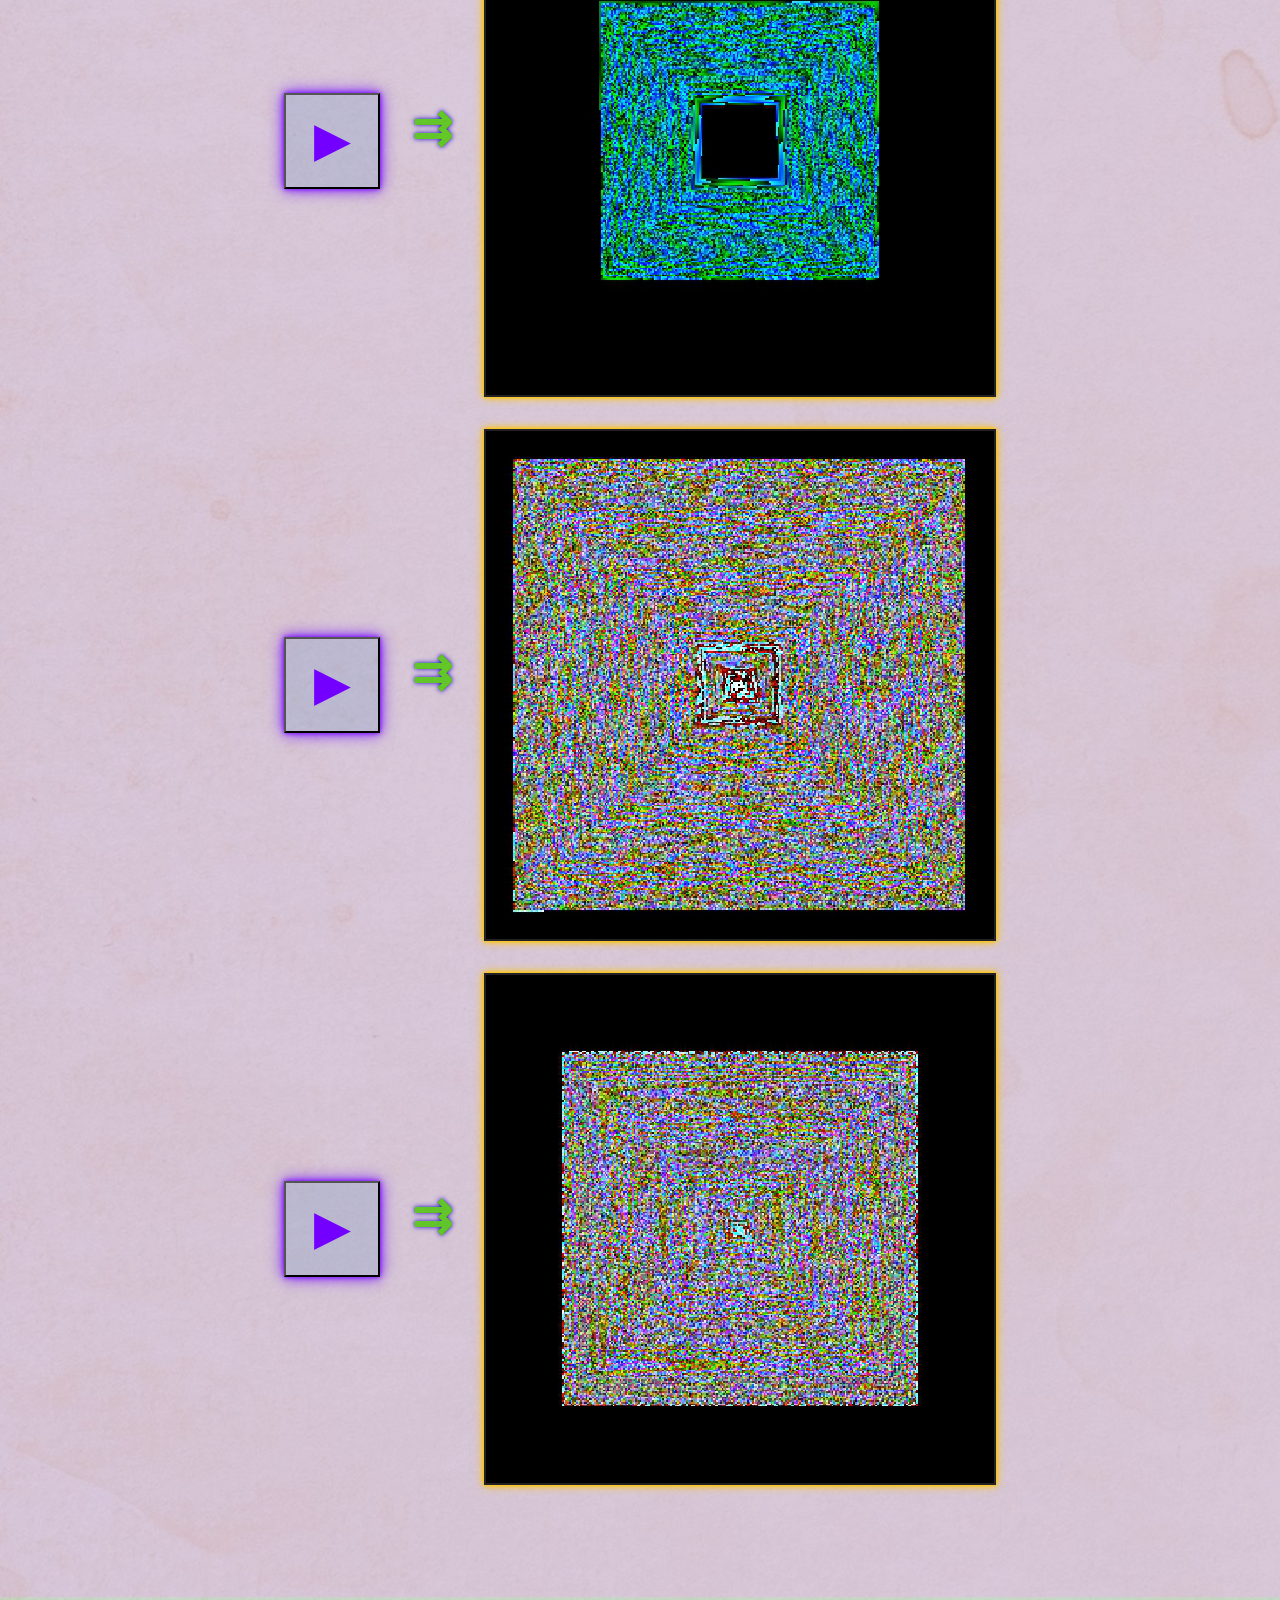
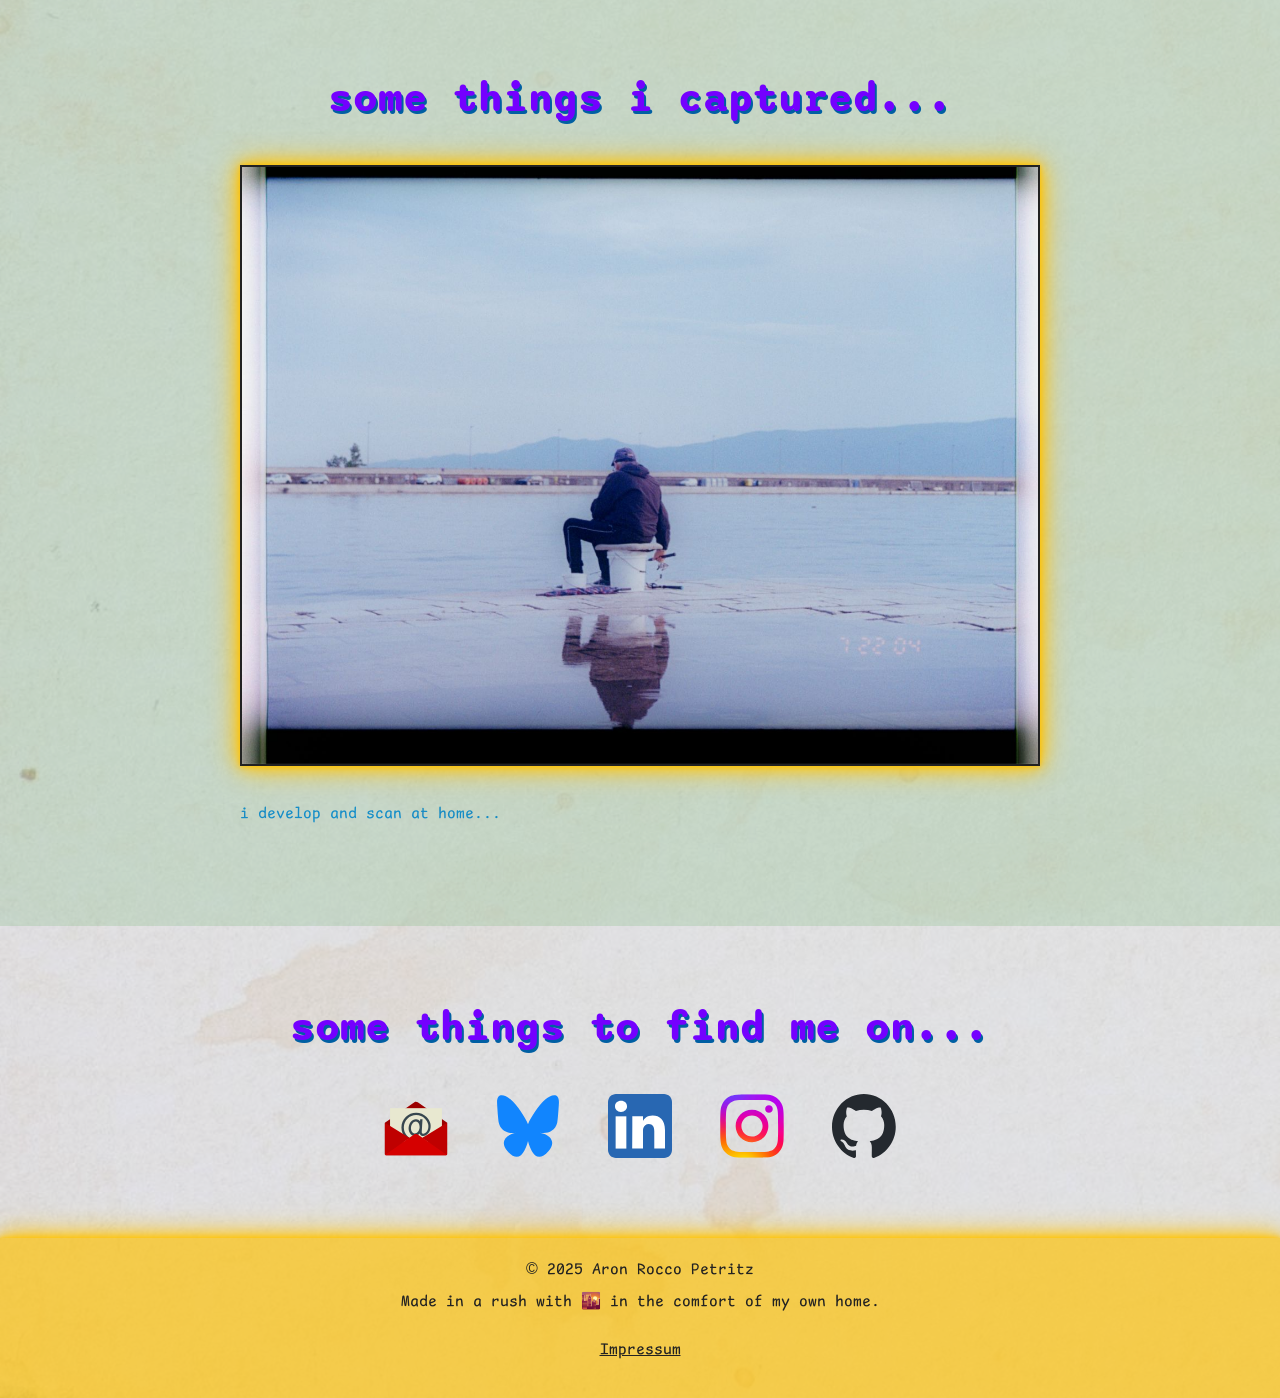
==== commit f8a1ecb3: "updated druckeridee content" ====
--- a/index.html
+++ b/index.html
@@ -12,12 +12,11 @@
     <link rel="stylesheet" href="style.css">
     <link rel="icon" href="favicon.svg" sizes="any" type="image/svg+xml">
 
-    <link rel="preload" as="image" href="fonts/RuskaDisplay-Regular.otf">
-    <link rel="preload" as="image" href="fonts/sono/Sono-Bold.woff2">
-    <link rel="preload" as="image" href="fonts/sono/Sono-SemiBold.woff2">
-    <link rel="preload" as="image" href="fonts/sono/Sono-Regular.woff2">
-    <link rel="preload" as="image" href="fonts/sono/Sono-ExtraLight.woff2">
-
+    <link rel="preload" as="font" href="fonts/RuskaDisplay-Regular.otf">
+    <link rel="preload" as="font" href="fonts/sono/Sono-Bold.woff2">
+    <link rel="preload" as="font" href="fonts/sono/Sono-SemiBold.woff2">
+    <link rel="preload" as="font" href="fonts/sono/Sono-Regular.woff2">
+    <link rel="preload" as="font" href="fonts/sono/Sono-ExtraLight.woff2">
     <link rel="preload" as="image" href="pictures/me/1.jpg">
     <link rel="preload" as="image" href="pictures/me/2.jpg">
     <link rel="preload" as="image" href="pictures/me/3.jpg">
@@ -47,6 +46,7 @@
             </div>
         </div>
         <script>
+            const path = "pictures/me/";
             const images = [
                 "pictures/me/1.jpg",
                 "pictures/me/2.jpg",
@@ -61,11 +61,11 @@
                 "pictures/me/11.jpg"
             ];
             document.getElementById('me-img').onclick = function () {
-                let current = this.src.split('/').pop();
+                let current = this.src;
                 let next;
                 do {
                     next = images[Math.floor(Math.random() * images.length)];
-                } while (next.endsWith(current));
+                } while (next === current);
                 this.src = next;
             };
         </script>
@@ -108,9 +108,9 @@
 
         <h2>some things i made...</h2>
         <div class="project">
+            <h3><a href="https://github.com/sly-roccoon/gemuPG/">gemuPG</a></h3>
             <div style="display: flex; flex-wrap: wrap; gap: 2em;">
                 <div style="flex: 1 1 27.5rem;">
-                    <h3><a href="https://github.com/sly-roccoon/gemuPG/">gemuPG</a></h3>
                     <p><a href="gemupg.html">I created a poly* (polymetric, polyrhythmic, microtonal) music making
                             software thingy!</a> I wanted
                         to
@@ -133,7 +133,7 @@
                         allow="accelerometer; autoplay; clipboard-write; encrypted-media; gyroscope; picture-in-picture; web-share"
                         referrerpolicy="strict-origin-when-cross-origin" allowfullscreen></iframe> -->
                     <div style="display: flex; justify-content: center; align-items: center; height: 100%;">
-                        <video controls height="480">
+                        <video controls height="480" style="max-width:100%; height:auto; aspect-ratio:4/3;">
                             <source src="media/gemupg_demo.mp4" type="video/mp4">
                             Your browser does not support the video tag.
                         </video>
@@ -143,17 +143,17 @@
         </div>
 
         <div class="project">
+            <h3><a href="https://github.com/sly-roccoon/electroaxolotl">Electroaxolotl</a></h3>
             <div style="display: flex; flex-wrap: wrap; gap: 2em;">
                 <div style="flex: 1 1 27.5rem;">
                     <iframe width="960" height="720"
                         src="https://www.youtube-nocookie.com/embed/7Afw6u8_qUI?si=CGcZGUEbt96hjOBR"
-                        title="YouTube video player" frameborder="0"
-                        style="max-width:100%; height:auto; aspect-ratio:16/9;"
+                        title="YouTube video player"
+                        style="margin-top: 1em; margin-bottom: -1em; max-width:100%; height:auto; aspect-ratio:16/9;"
                         allow="accelerometer; autoplay; clipboard-write; encrypted-media; gyroscope; picture-in-picture; web-share"
                         referrerpolicy="strict-origin-when-cross-origin" allowfullscreen></iframe>
                 </div>
                 <div style="flex: 1 1 27.5rem;">
-                    <h3><a href="https://github.com/sly-roccoon/electroaxolotl">Electroaxolotl</a></h3>
                     <p>
                         Inspired by the game Electroplankton for the Nintendo DS I created a three dimensional sound
                         sandbox. You
@@ -186,7 +186,7 @@
                     Candussi</a> and Maximilian
                 Helligrath.<br>
                 We deterministically convert audio to an image and back again. A CD quality audio file is taken and each
-                16 Bit sample converted into 2/3 of a pixel (two 8 Bit colour channels). Thus, three samples make up two
+                16 Bit sample converted into 2/3 of a pixel (two 8-Bit colour channels). Thus, three samples make up two
                 pixels of an image. This is repeated in a spiral pattern for a 144x255 pixel image. After this, the
                 image can be losslessly converted back to an audio file. We want to show the lossiness of conversion
                 through different colour spaces, as well as perception through air. Nothing is colour accurate and this
@@ -199,29 +199,41 @@
             <div class="druckeridee">
                 <div>
                     <button onclick="this.nextElementSibling.play()">▶</button>
-                    <audio src="media/druckeridee/input_cat.wav"></audio>
+                    <audio src="media/druckeridee/cat.wav"></audio>
                 </div>
                 <div>
                     <p>⇉</p>
                 </div>
                 <div class="druckeridee-img" style="flex-basis: 50%">
-                    <img src="media/druckeridee/input_cat_output.bmp" alt="Converted Image">
+                    <img src="media/druckeridee/cat.jpg" alt="Converted Image">
                 </div>
             </div>
             <br>
             <div class="druckeridee">
                 <div>
                     <button onclick="this.nextElementSibling.play()">▶</button>
-                    <audio src="media/druckeridee/input_airhorn.wav"></audio>
+                    <audio src="media/druckeridee/airhorn.wav"></audio>
                 </div>
                 <div>
                     <p>⇉</p>
                 </div>
                 <div class="druckeridee-img" style="flex-basis: 50%">
-                    <img src="media/druckeridee/input_airhorn_output.bmp" alt="Converted Image">
-                </div>
-            </div>
-        </div>
+                    <img src="media/druckeridee/airhorn.jpg" alt="Converted Image">
+                </div>
+            </div>
+            <br>
+            <div class="druckeridee">
+                <div>
+                    <button onclick="this.nextElementSibling.play()">▶</button>
+                    <audio src="media/druckeridee/harmonika.wav"></audio>
+                </div>
+                <div>
+                    <p>⇉</p>
+                </div>
+                <div class="druckeridee-img" style="flex-basis: 50%">
+                    <img src="media/druckeridee/harmonika.jpg" alt="Converted Image">
+                </div>
+            </div>
         </div>
     </section>
 
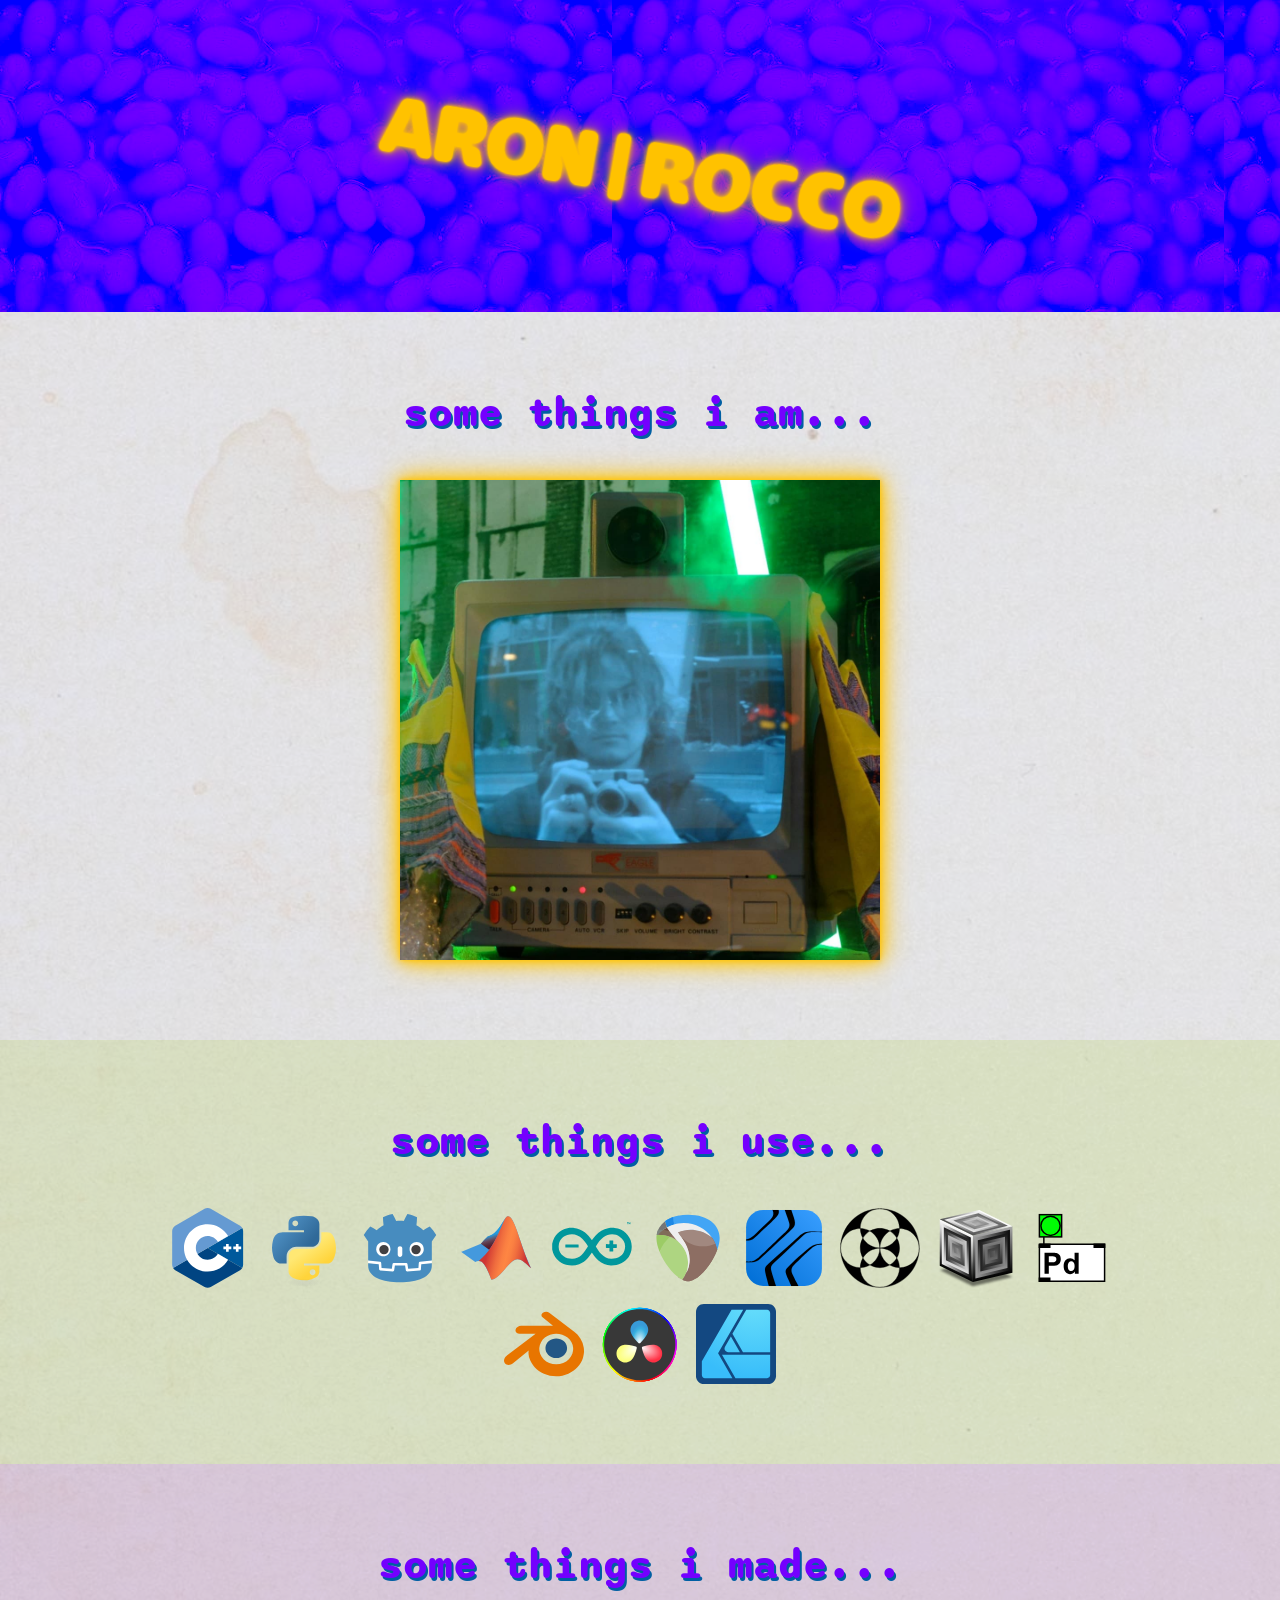
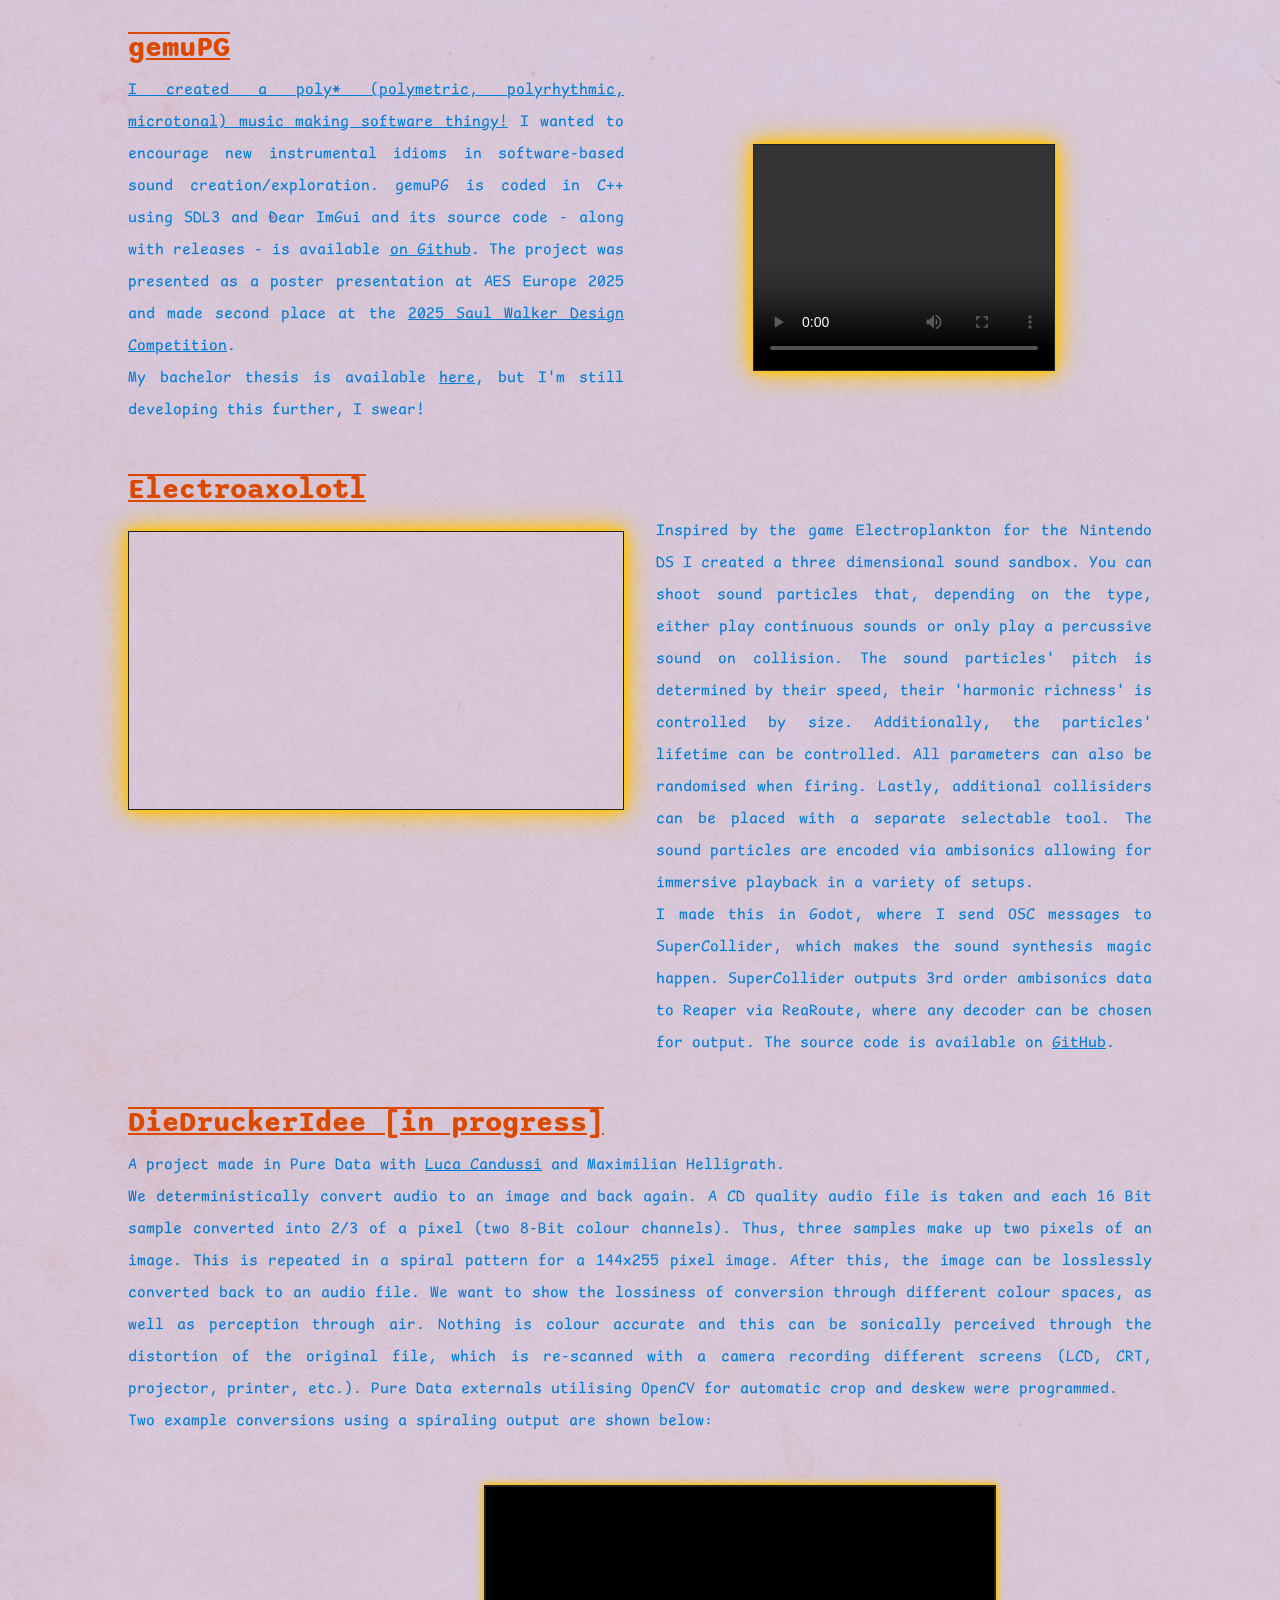
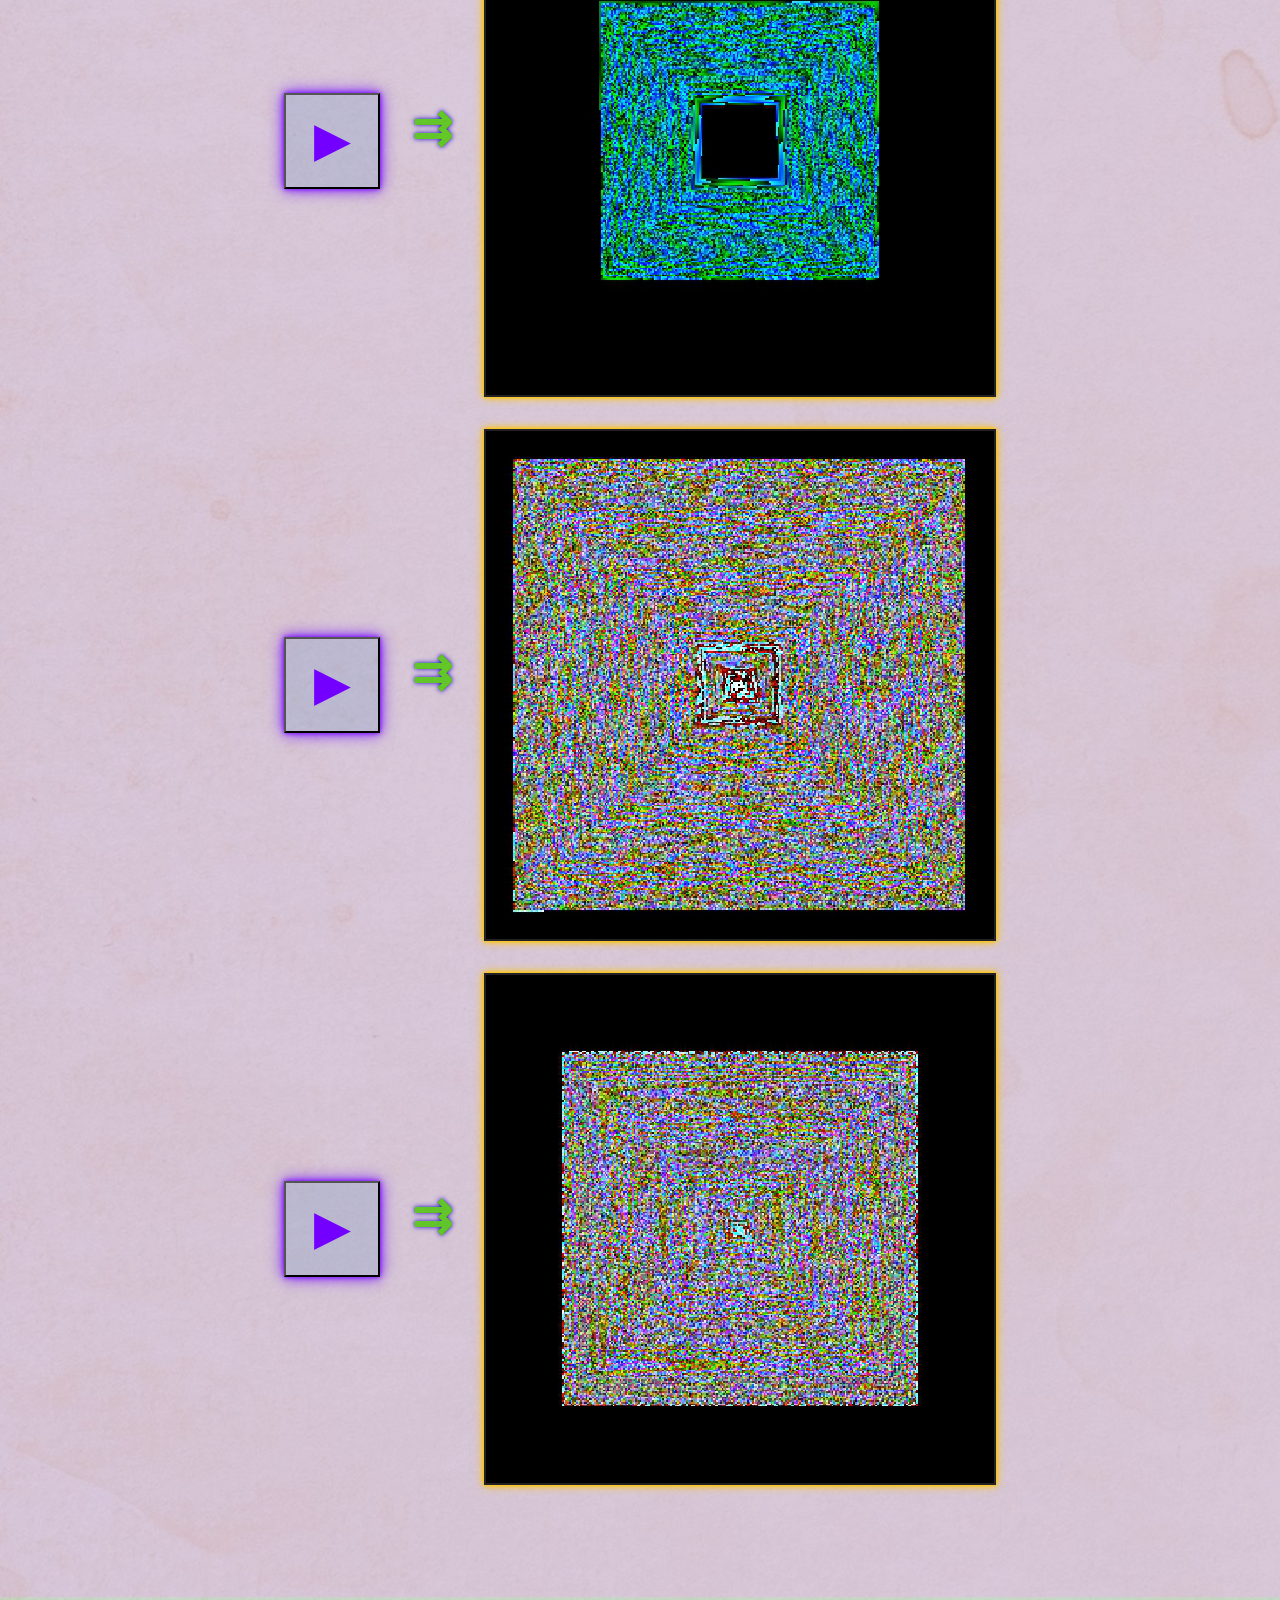
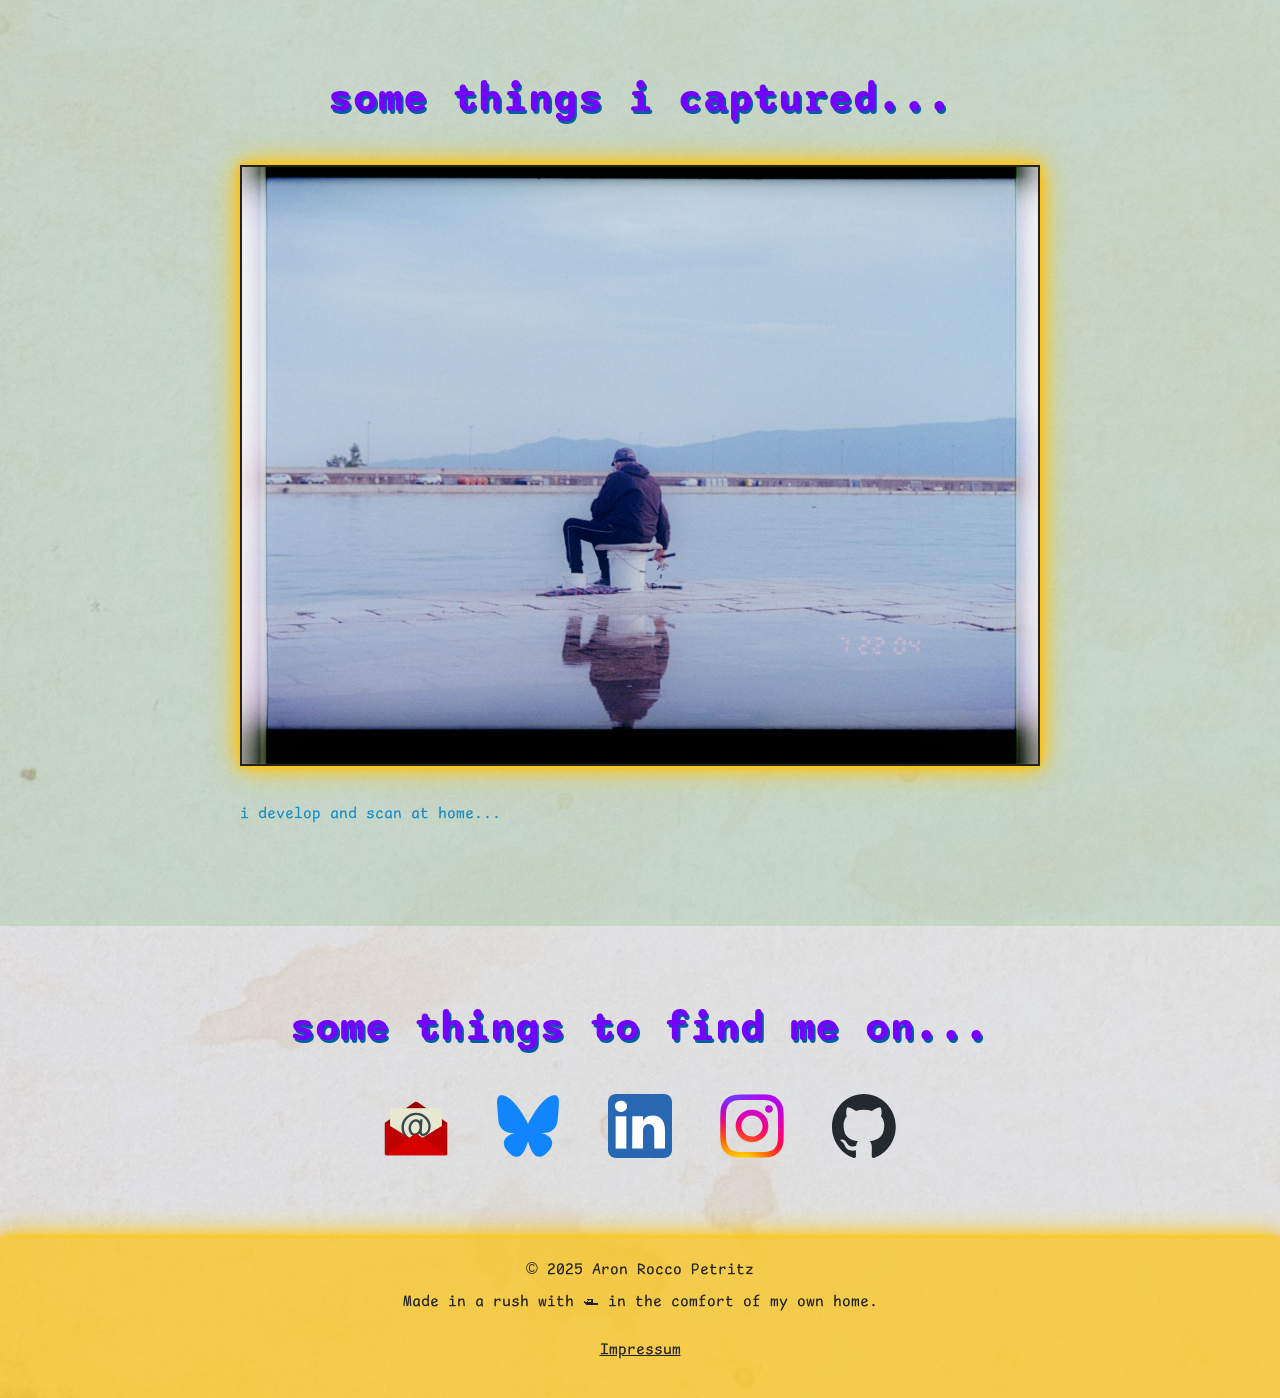
==== commit d51c406c: "added another me img" ====
--- a/index.html
+++ b/index.html
@@ -58,7 +58,8 @@
                 "pictures/me/8.jpg",
                 "pictures/me/9.jpg",
                 "pictures/me/10.jpg",
-                "pictures/me/11.jpg"
+                "pictures/me/11.jpg",
+                "pictures/me/12.jpg"
             ];
             document.getElementById('me-img').onclick = function () {
                 let current = this.src;
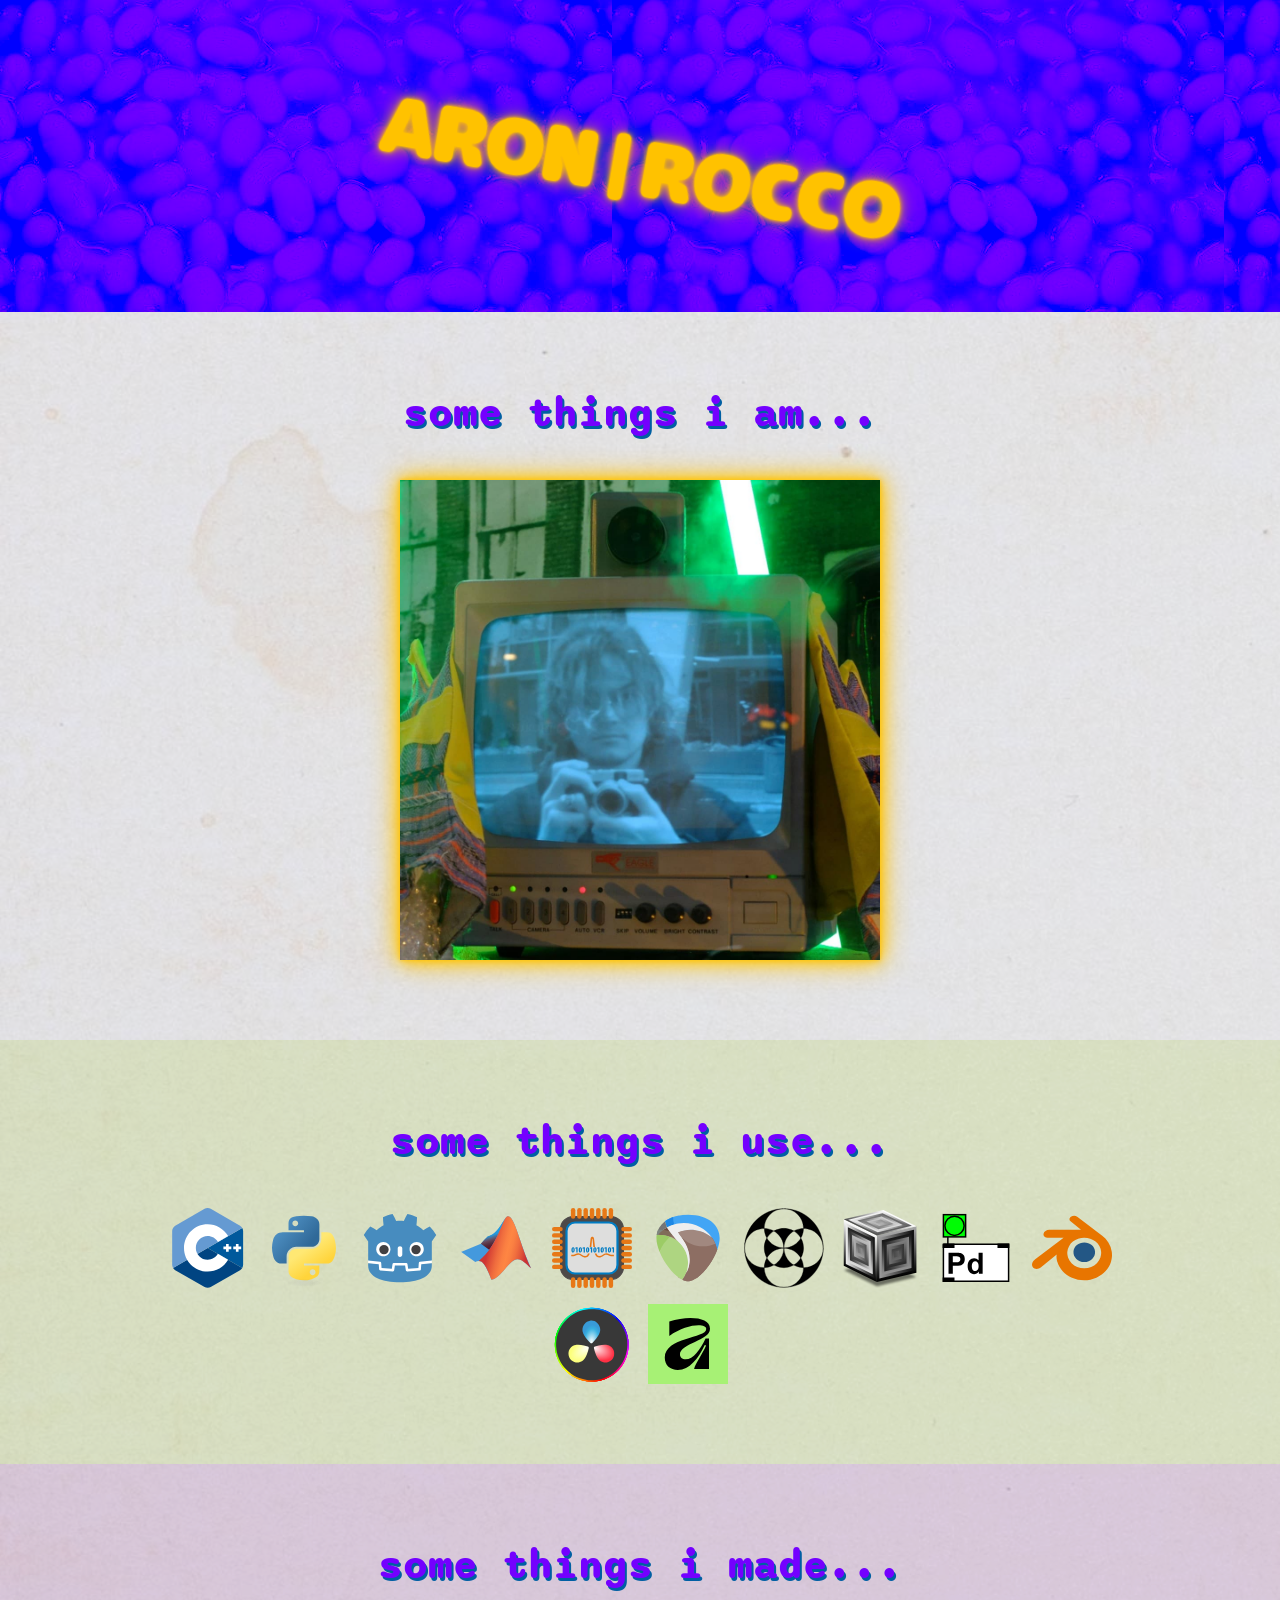
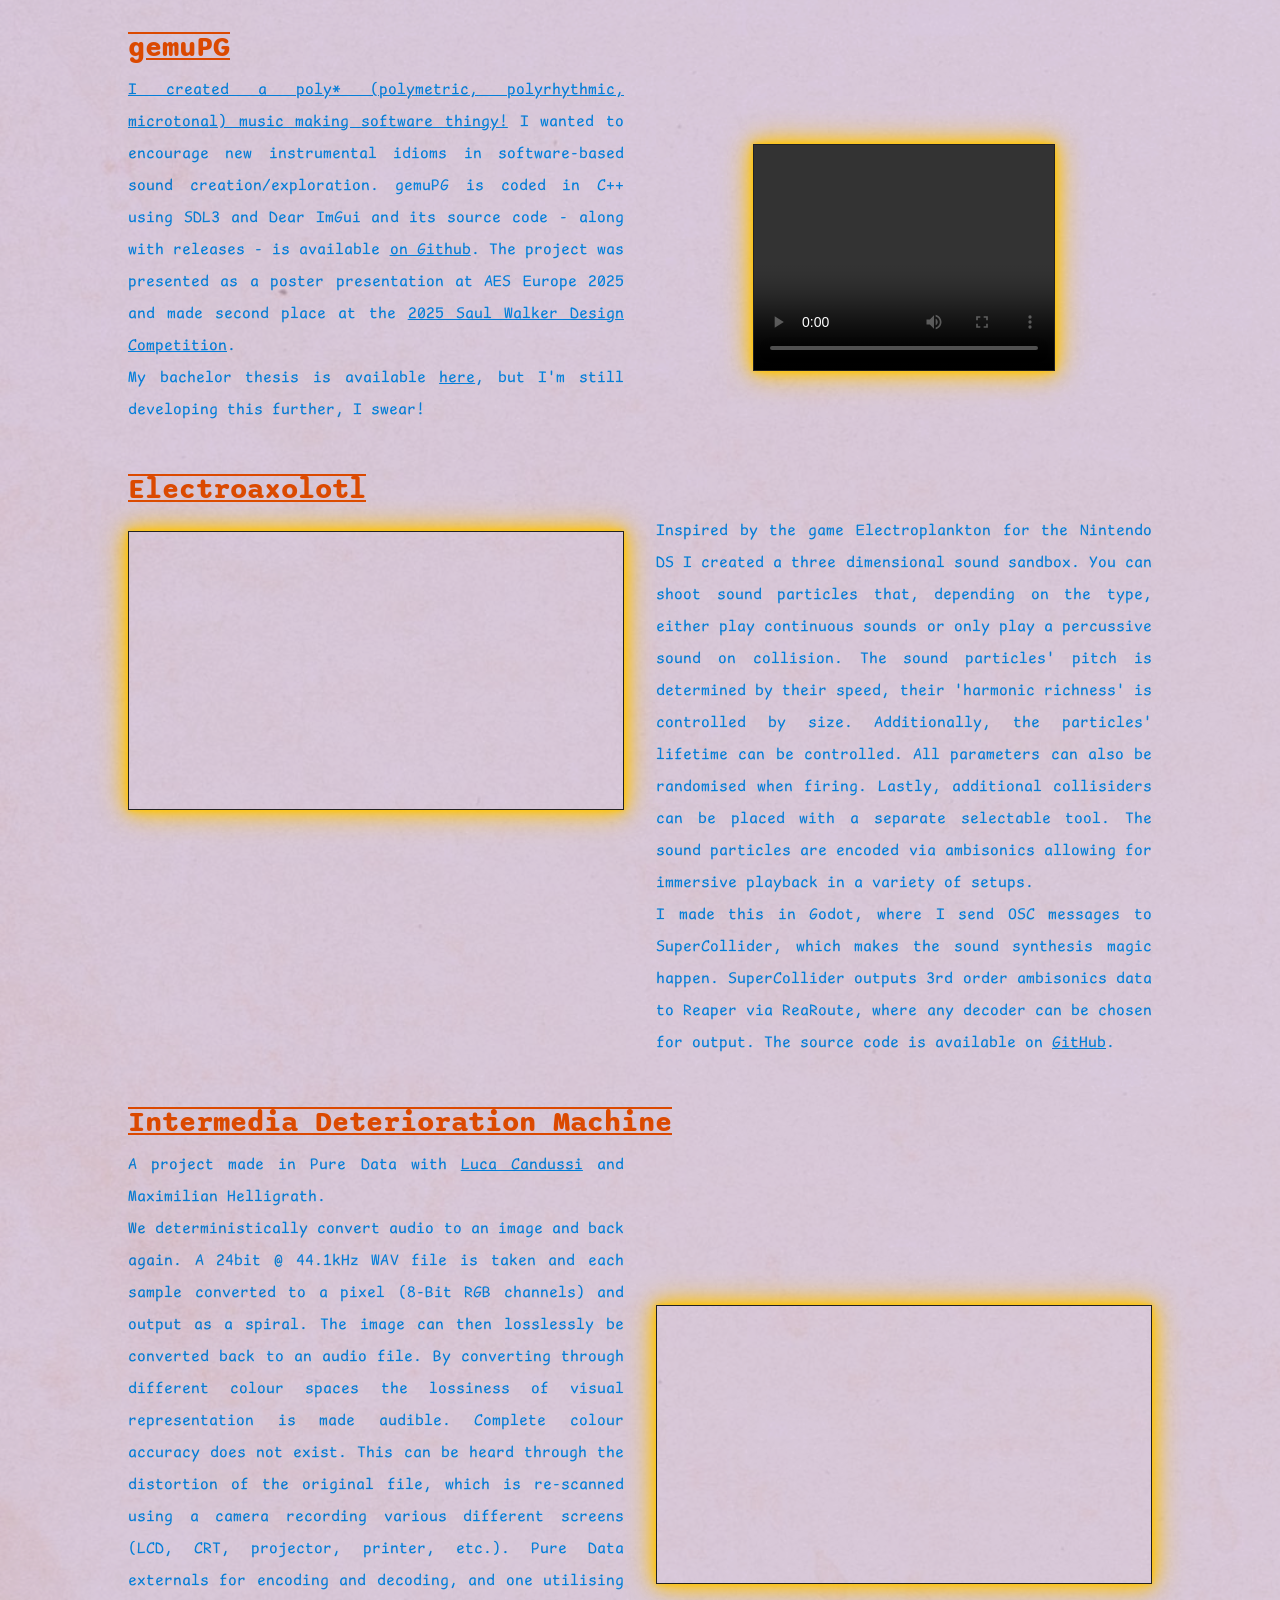
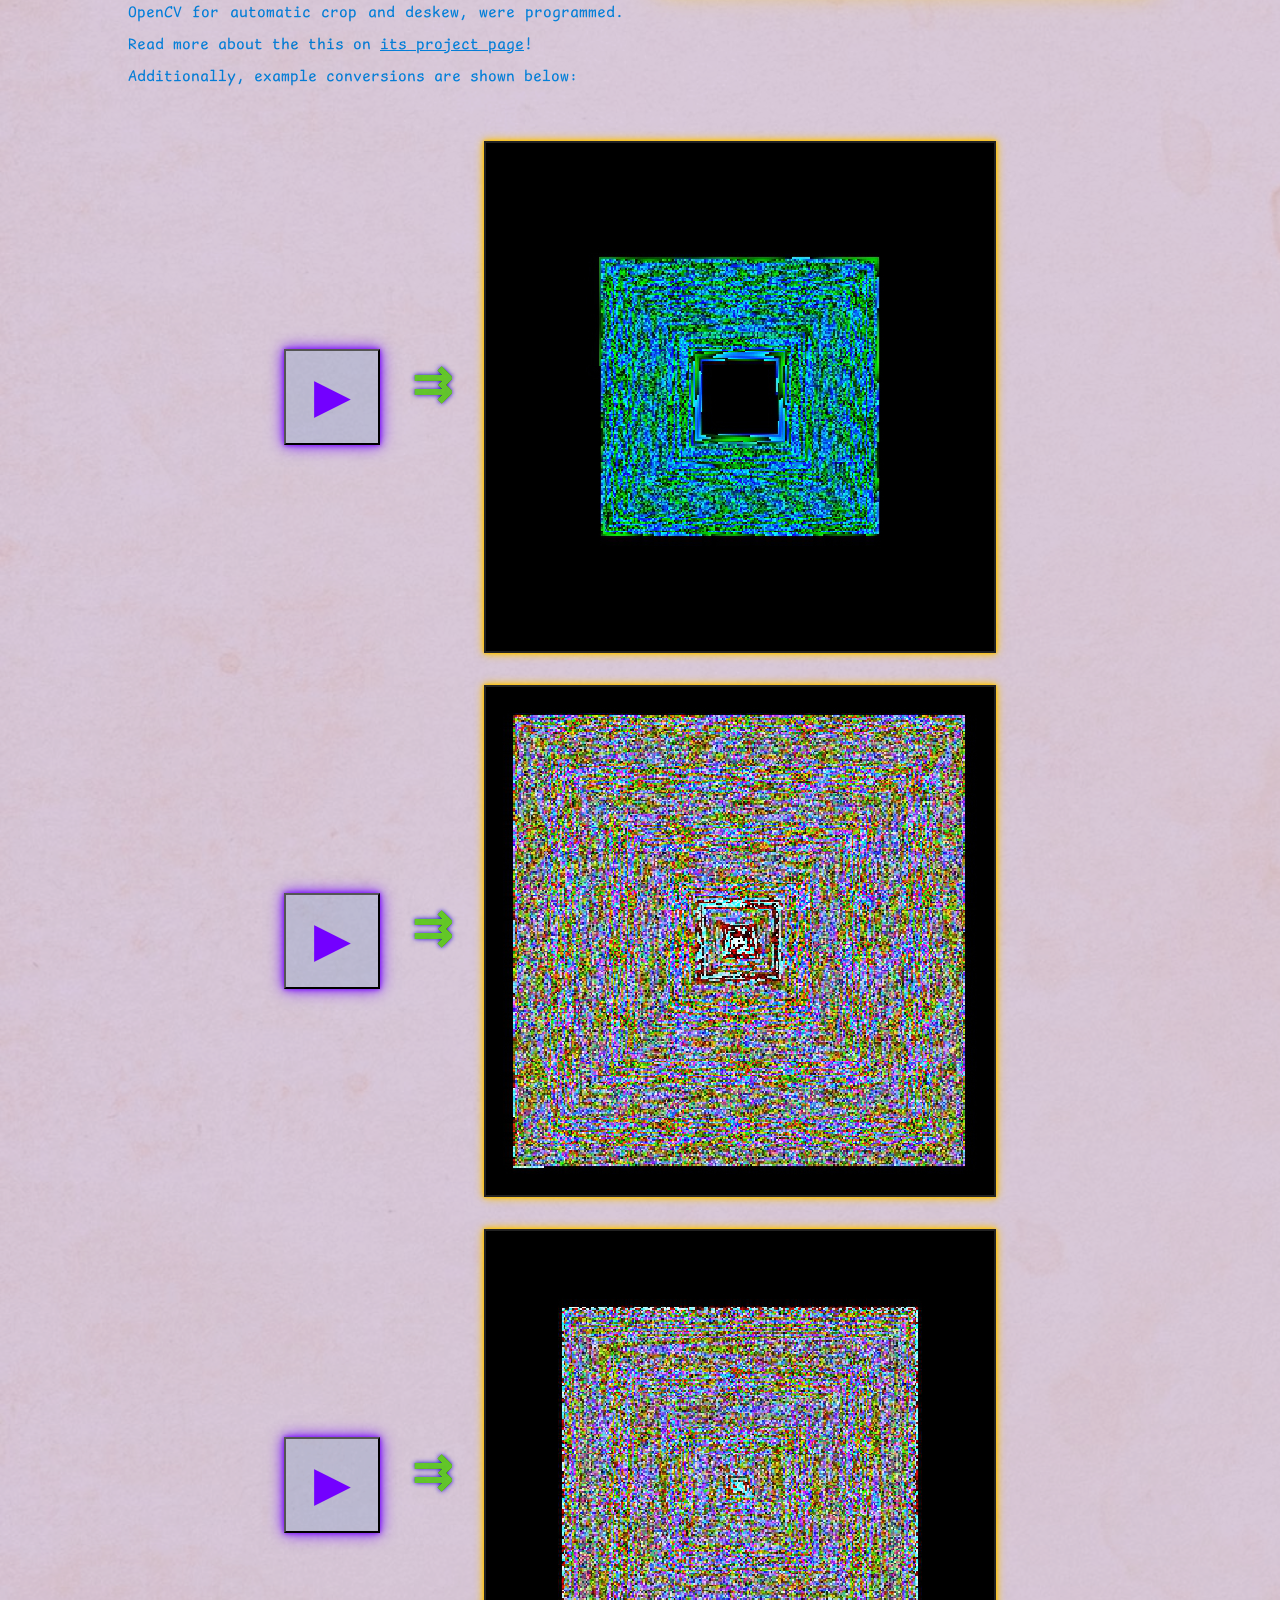
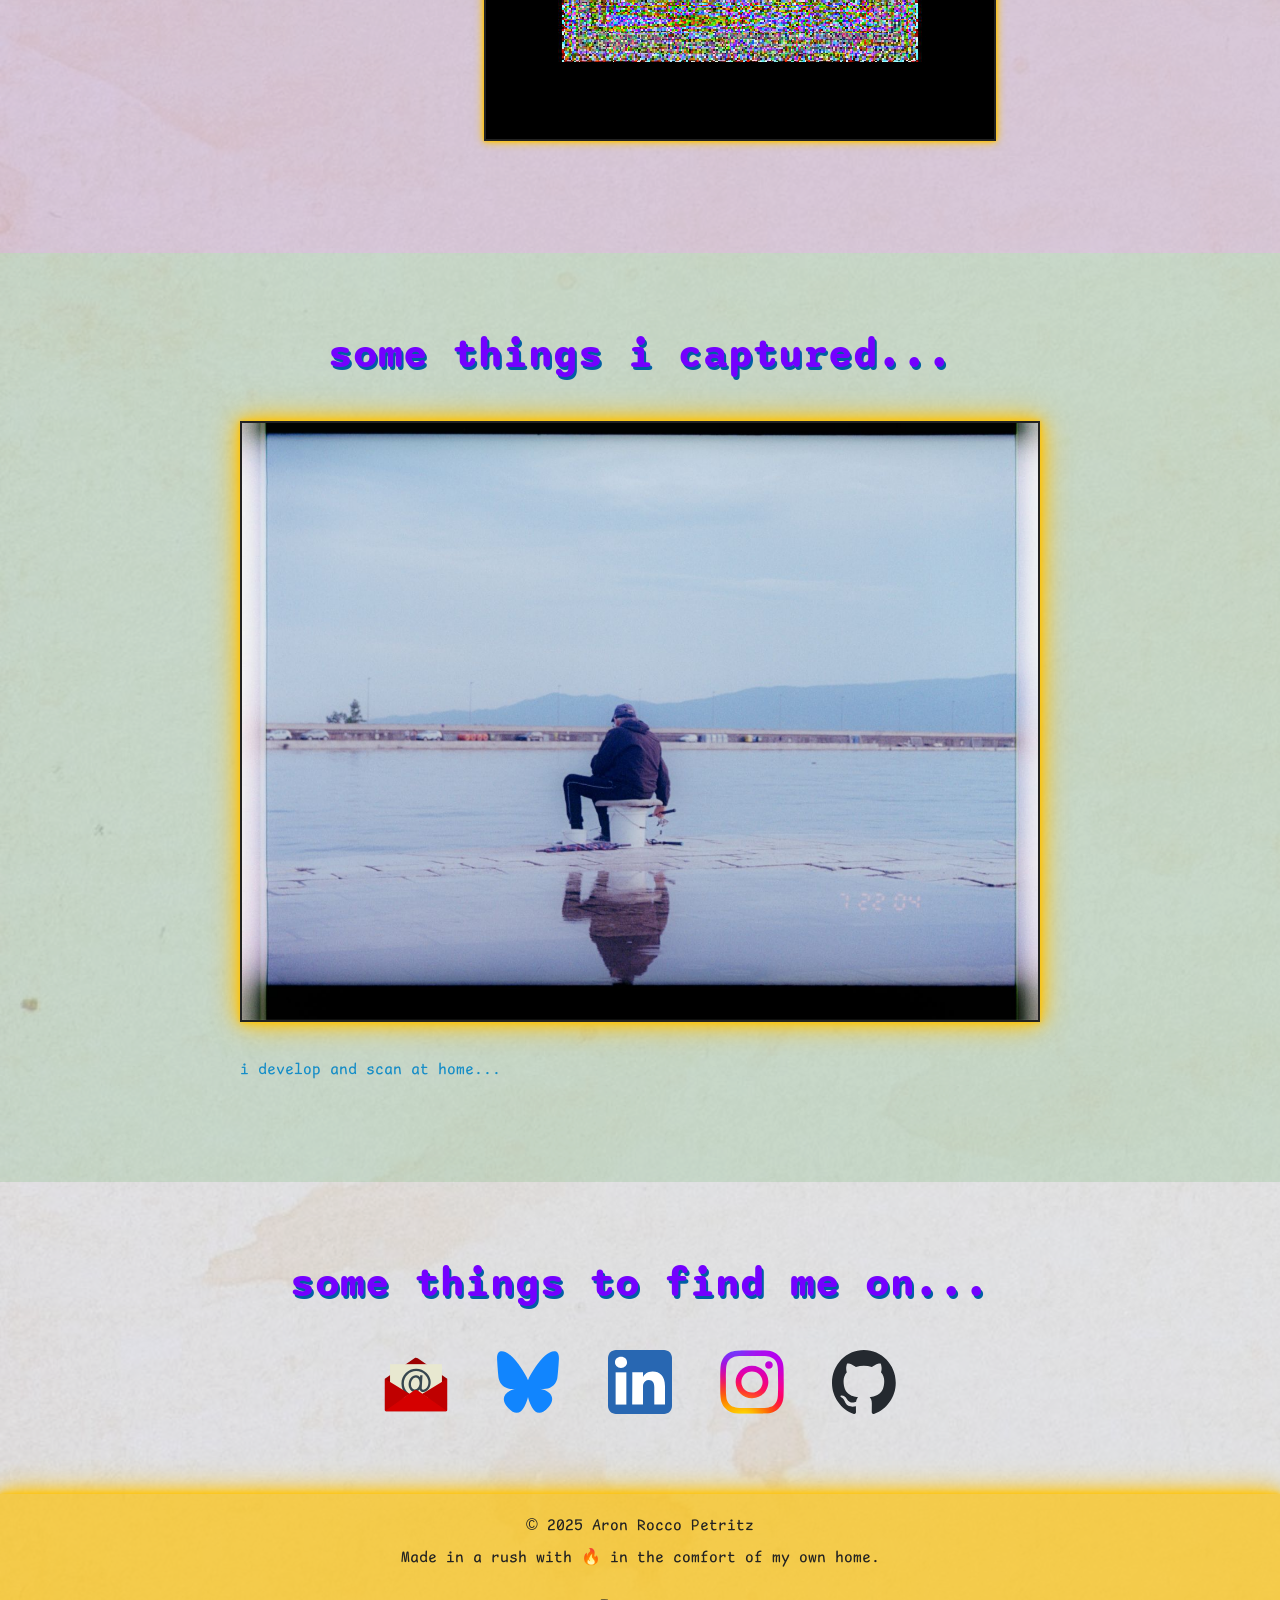
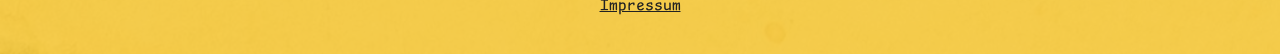
==== commit 20abb401: "updated skills +  diedruckeridee -> intermedia deterioration machine" ====
--- a/index.html
+++ b/index.html
@@ -84,12 +84,10 @@
                     class="tooltiptext">Godot</span></li>
             <li class="skill"><img src="pictures/icons/skills/matlab.svg" alt="Matlab"><span
                     class="tooltiptext">Matlab</span></li>
-            <li class="skill"><img src="pictures/icons/skills/arduino.svg" alt="Microcontrollers"><span
+            <li class="skill"><img src="pictures/icons/skills/microcontrollers.svg" alt="Microcontrollers"><span
                     class="tooltiptext">Microcontrollers</span></li>
             <li class="skill"><img src="pictures/icons/skills/reaper.svg" alt="Reaper"><span
                     class="tooltiptext">Reaper</span></li>
-            <li class="skill"><img src="pictures/icons/skills/studioone7.svg" alt="Studio One"><span
-                    class="tooltiptext">Studio One</span></li>
             <li class="skill"><img src="pictures/icons/skills/ambisonics.svg" alt="Ambisonics"><span
                     class="tooltiptext">Ambisonics</span></li>
             <li class="skill"><img src="pictures/icons/skills/supercollider.svg" alt="Supercollider"><span
@@ -100,8 +98,8 @@
                     class="tooltiptext">Blender</span></li>
             <li class="skill"><img src="pictures/icons/skills/davinci.svg" alt="DaVinci Resolve"><span
                     class="tooltiptext">DaVinci Resolve</span></li>
-            <li class="skill"><img src="pictures/icons/skills/affinity_designer.svg" alt="Affinity Software"><span
-                    class="tooltiptext">Affinity Software</span></li>
+            <li class="skill"><img src="pictures/icons/skills/affinity.svg" alt="Affinity"><span
+                    class="tooltiptext">Affinity</span></li>
         </ul>
     </section>
 
@@ -127,12 +125,6 @@
                     </p>
                 </div>
                 <div style="align-items: center; flex: 1 1 27.5rem;">
-                    <!-- <iframe width="960" height="720"
-                        src="https://www.youtube-nocookie.com/embed/ELWNNCeIu0Q?si=1z354XCZuFH2h3CD"
-                        title="YouTube video player" frameborder="0"
-                        style="max-width:100%; height:auto; aspect-ratio:16/9;"
-                        allow="accelerometer; autoplay; clipboard-write; encrypted-media; gyroscope; picture-in-picture; web-share"
-                        referrerpolicy="strict-origin-when-cross-origin" allowfullscreen></iframe> -->
                     <div style="display: flex; justify-content: center; align-items: center; height: 100%;">
                         <video controls height="480" style="max-width:100%; height:auto; aspect-ratio:4/3;">
                             <source src="media/gemupg_demo.mp4" type="video/mp4">
@@ -181,21 +173,40 @@
         </div>
 
         <div class="project">
-            <h3>DieDruckerIdee [in progress]</h3>
-            <p>
-                A project made in Pure Data with <a href="https://youngzwiebelandthegemusebeat.github.io/">Luca
-                    Candussi</a> and Maximilian
-                Helligrath.<br>
-                We deterministically convert audio to an image and back again. A CD quality audio file is taken and each
-                16 Bit sample converted into 2/3 of a pixel (two 8-Bit colour channels). Thus, three samples make up two
-                pixels of an image. This is repeated in a spiral pattern for a 144x255 pixel image. After this, the
-                image can be losslessly converted back to an audio file. We want to show the lossiness of conversion
-                through different colour spaces, as well as perception through air. Nothing is colour accurate and this
-                can be sonically perceived through the distortion of the original file, which is re-scanned with a
-                camera recording different screens (LCD, CRT, projector, printer, etc.).
-                Pure Data externals utilising OpenCV for automatic crop and deskew were programmed.
-                <br>Two example conversions using a spiraling output are shown below:
-            </p>
+            <h3>Intermedia Deterioration Machine</h3>
+            <div style="display: flex; flex-wrap: wrap; gap: 2em;">
+                <div style="flex: 1 1 27.5rem;">
+                    <p>
+                        A project made in Pure Data with <a href="https://youngzwiebelandthegemusebeat.github.io/">Luca
+                            Candussi</a> and Maximilian
+                        Helligrath.<br>
+                        We deterministically convert audio to an image and back again. A 24bit @ 44.1kHz WAV file is
+                        taken and each sample converted to a pixel (8-Bit RGB channels) and output as a spiral.
+                        The image can then losslessly be converted back to an audio file.
+                        By converting through different colour spaces the lossiness of visual representation is made
+                        audible. Complete colour accuracy does not exist. This can be heard through the
+                        distortion of the original file, which is re-scanned using a camera recording various different
+                        screens
+                        (LCD, CRT, projector, printer, etc.).
+                        Pure Data externals for encoding and decoding, and one utilising OpenCV for automatic crop and
+                        deskew, were programmed.
+                        Read more about the this on <a
+                            href="https://aronpetritz.iem.sh/intermedia-deterioration-machine/" target="_blank">its
+                            project page</a>!
+                        <br>Additionally, example conversions are shown below:
+                    </p>
+                </div>
+                <div style="align-items: center; flex: 1 1 27.5rem;">
+                    <div style="display: flex; justify-content: center; align-items: center; height: 100%;">
+                        <iframe width="960" height="720"
+                            src="https://www.youtube.com/embed/lCSSL3vRnxg?si=J-0h2zZwccT9CRk6"
+                            title="YouTube video player"
+                            style="margin-top: 1em; margin-bottom: -1em; max-width:100%; height:auto; aspect-ratio:16/9;"
+                            allow="accelerometer; autoplay; clipboard-write; encrypted-media; gyroscope; picture-in-picture; web-share"
+                            referrerpolicy="strict-origin-when-cross-origin" allowfullscreen></iframe>
+                    </div>
+                </div>
+            </div>
             <br>
             <div class="druckeridee">
                 <div>
